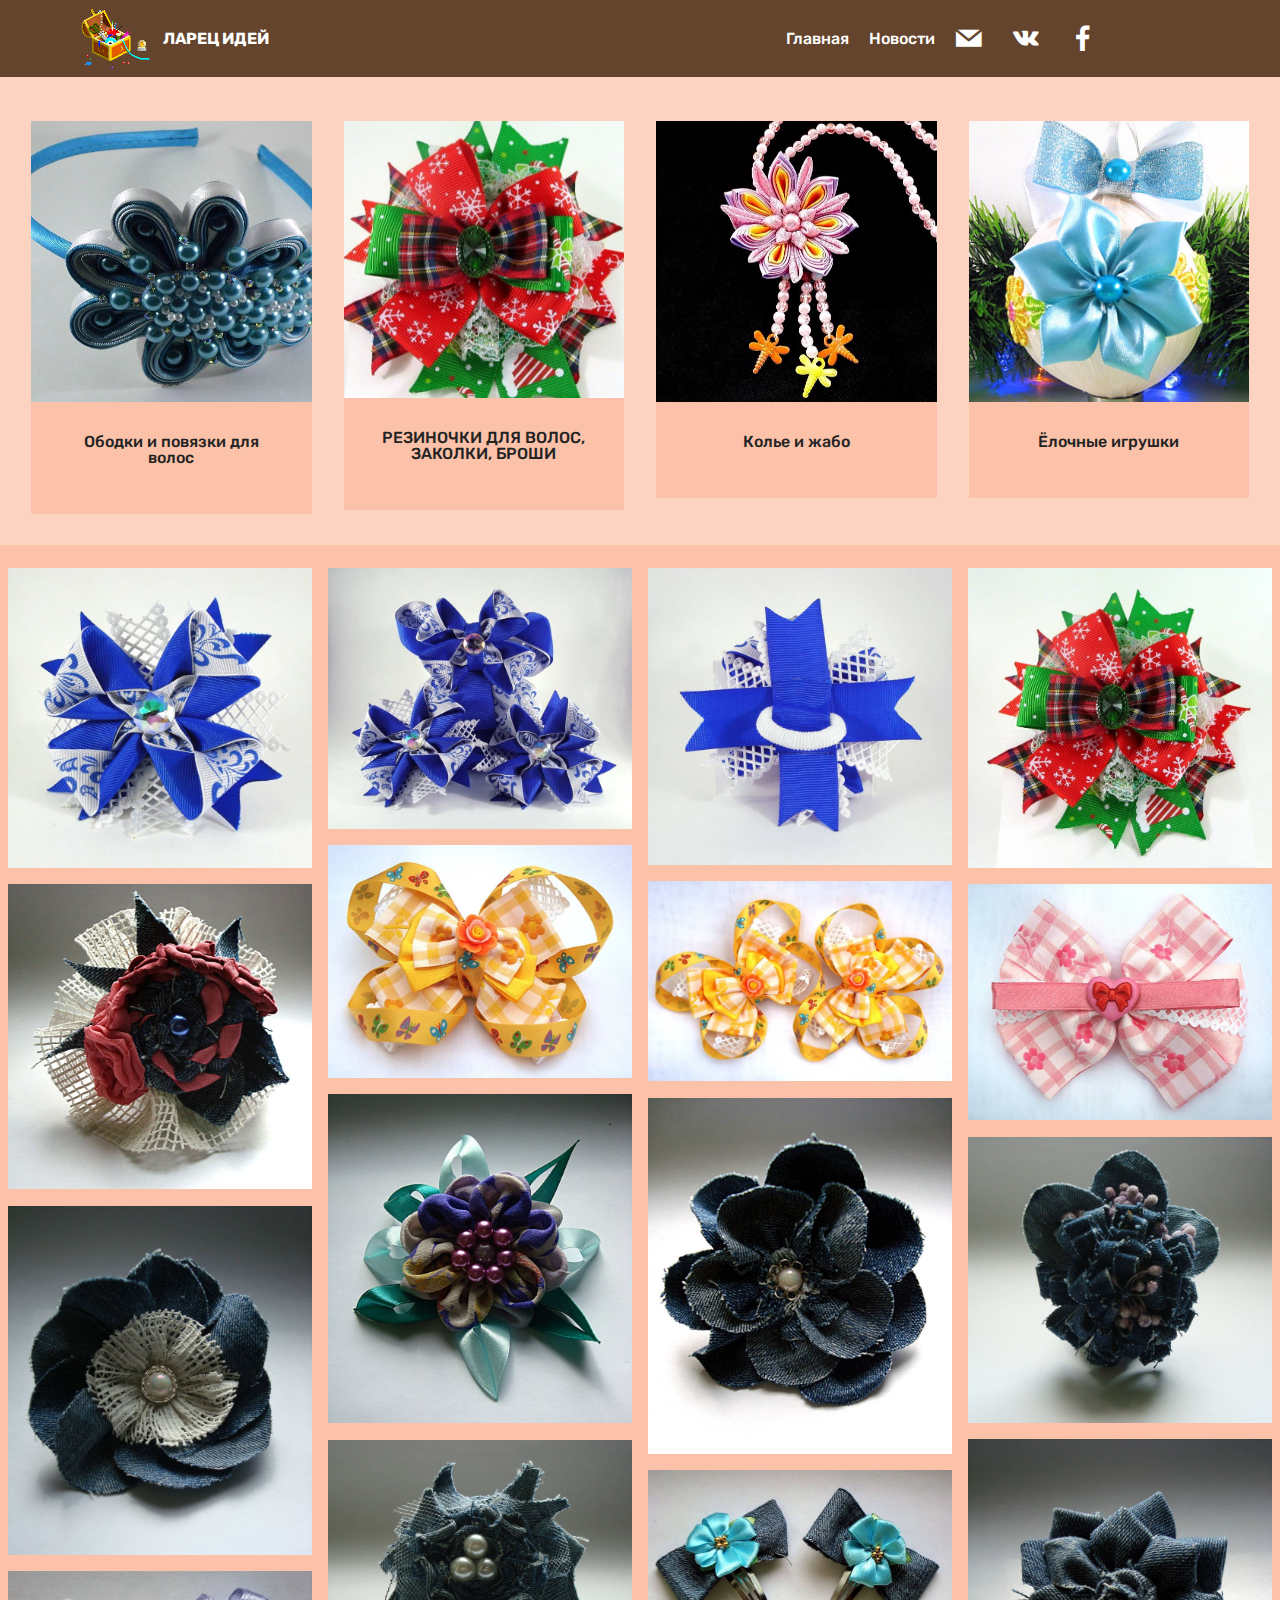
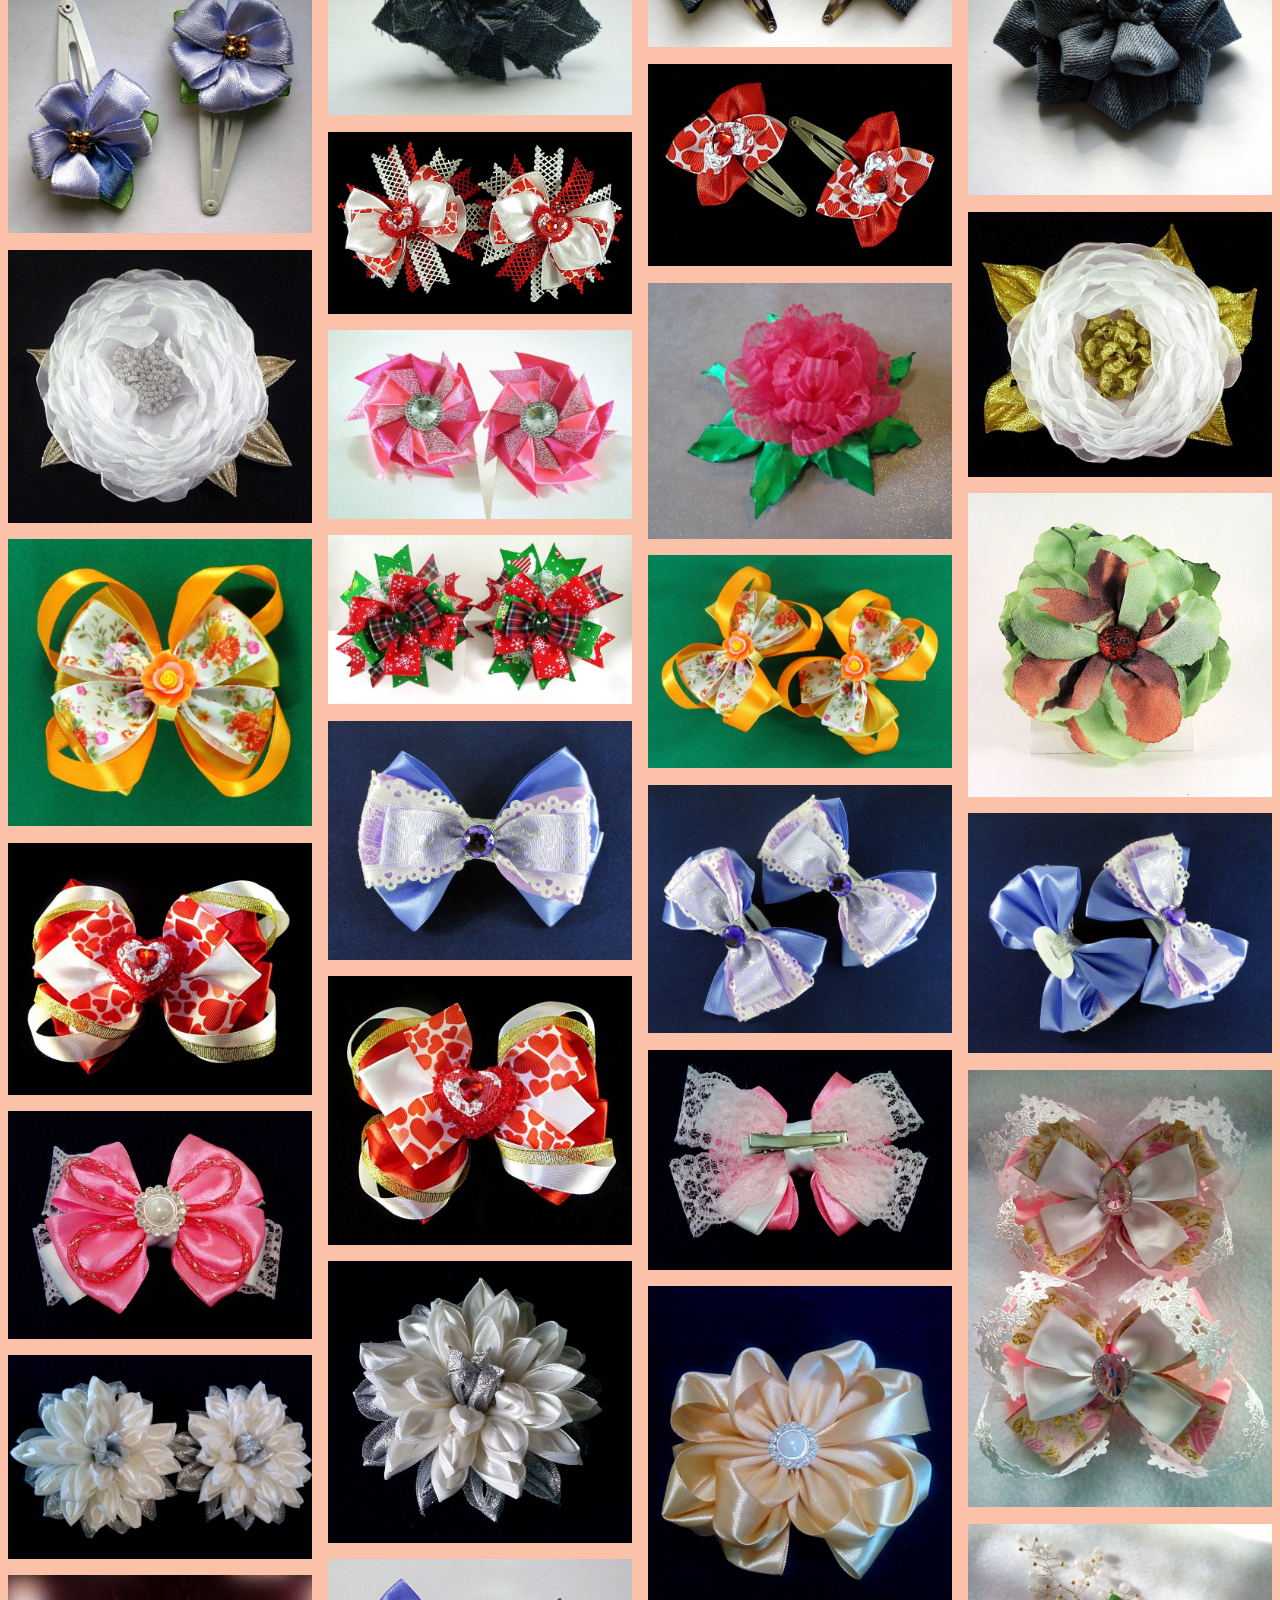
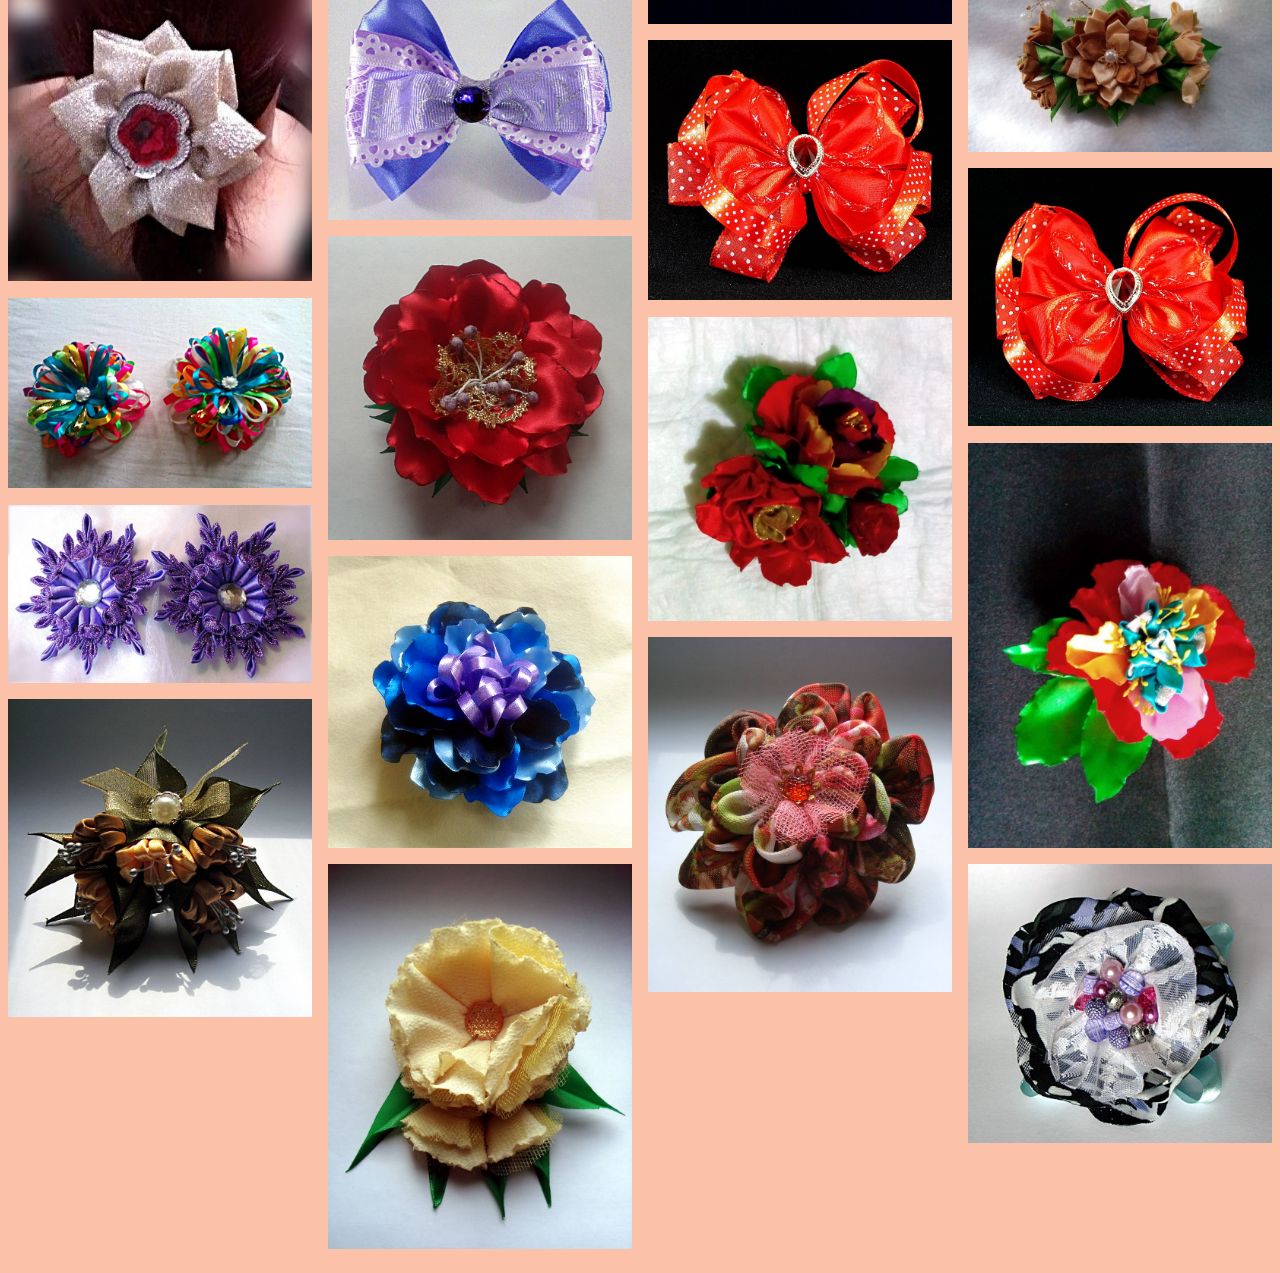
==== bows.html @ fe77c4a5 "create github pages" ====
<!DOCTYPE html>
<html >
<head>
  <!-- Site made with Mobirise Website Builder v4.6.3, https://mobirise.com -->
  <meta charset="UTF-8">
  <meta http-equiv="X-UA-Compatible" content="IE=edge">
  <meta name="generator" content="Mobirise v4.6.3, mobirise.com">
  <meta name="viewport" content="width=device-width, initial-scale=1, minimum-scale=1">
  <link rel="shortcut icon" href="assets/images/ideachestlogo-t-128x111.png" type="image/x-icon">
  <meta name="description" content="Резиночки для волос, заколки, броши, выполненные в техние Канзаши.">
  <title>Ларец идей - Бантики</title>
  <link rel="stylesheet" href="assets/web/assets/mobirise-icons/mobirise-icons.css">
  <link rel="stylesheet" href="assets/tether/tether.min.css">
  <link rel="stylesheet" href="assets/bootstrap/css/bootstrap.min.css">
  <link rel="stylesheet" href="assets/bootstrap/css/bootstrap-grid.min.css">
  <link rel="stylesheet" href="assets/bootstrap/css/bootstrap-reboot.min.css">
  <link rel="stylesheet" href="assets/animatecss/animate.min.css">
  <link rel="stylesheet" href="assets/socicon/css/styles.css">
  <link rel="stylesheet" href="assets/dropdown/css/style.css">
  <link rel="stylesheet" href="assets/theme/css/style.css">
  <link rel="stylesheet" href="assets/gallery/style.css">
  <link rel="stylesheet" href="assets/mobirise/css/mbr-additional.css" type="text/css">
  
  
  
</head>
<body>
  <section class="menu cid-qFzx2m6Efa" once="menu" id="menu1-g">

    

    <nav class="navbar navbar-expand beta-menu navbar-dropdown align-items-center navbar-fixed-top navbar-toggleable-sm">
        <button class="navbar-toggler navbar-toggler-right" type="button" data-toggle="collapse" data-target="#navbarSupportedContent" aria-controls="navbarSupportedContent" aria-expanded="false" aria-label="Toggle navigation">
            <div class="hamburger">
                <span></span>
                <span></span>
                <span></span>
                <span></span>
            </div>
        </button>
        <div class="menu-logo">
            <div class="navbar-brand">
                <span class="navbar-logo">
                    <a href="http://ideachest.ru">
                         <img src="assets/images/ideachestlogo-t.png" alt="Ларец идей" title="Ларец идей" style="height: 3.8rem;">
                    </a>
                </span>
                <span class="navbar-caption-wrap"><a class="navbar-caption text-white display-4" href="http://ideachest.ru">ЛАРЕЦ ИДЕЙ<br></a></span>
            </div>
        </div>
        <div class="collapse navbar-collapse" id="navbarSupportedContent">
            <ul class="navbar-nav nav-dropdown nav-right" data-app-modern-menu="true"><li class="nav-item">
                    <a class="nav-link link text-white display-4" href="index.html">
                        Главная<br></a>
                </li><li class="nav-item"><a class="nav-link link text-white display-4" href="index.html#feed-4">
                        Новости<br></a></li><li class="nav-item"><a class="nav-link link text-white display-4" href="mailto:tatyana@ideachest.ru"><span class="socicon socicon-mail mbr-iconfont mbr-iconfont-btn"></span></a></li><li class="nav-item"><a class="nav-link link text-white display-4" href="https://vk.com/ideachest" target="_blank"><span class="socicon socicon-vkontakte mbr-iconfont mbr-iconfont-btn"></span>
                        </a></li><li class="nav-item"><a class="nav-link link text-white display-4" href="https://www.facebook.com/IdeasChest/" target="_blank"><span class="socicon socicon-facebook mbr-iconfont mbr-iconfont-btn"></span>
                        </a></li><li class="nav-item"><a class="nav-link link text-white display-4" href="https://mobirise.com"></a></li><li class="nav-item"><a class="nav-link link text-white display-4" href="https://vk.com/ideachest"></a></li><li class="nav-item"><a class="nav-link link text-white display-4" href="https://www.facebook.com/IdeasChest/" target="_blank"></a></li><li class="nav-item"><a class="nav-link link text-white display-4" href="https://mobirise.com">
                        </a></li></ul>
            
        </div>
    </nav>
</section>

<section class="engine"><a href="https://mobirise.ws/i">build own website</a></section><section class="features17 cid-qKF2w7aIxS" id="features17-17">
    
    

    
    <div class="container-fluid">
        <div class="media-container-row">
            <div class="card p-3 col-12 col-md-6 col-lg-3">
                <div class="card-wrapper">
                    <div class="card-img">
                        <a href="index.html#gallery3-b"><img src="assets/images/20161213225332-5128664a-800x638.jpg" alt="Ободки и повязки для волос" title="Ободки и повязки для волос"></a>
                    </div>
                    <div class="card-box">
                        <h4 class="card-title pb-3 mbr-fonts-style display-7">Ободки и повязки для волос</h4>
                        
                    </div>
                </div>
            </div>

            <div class="card p-3 col-12 col-md-6 col-lg-3">
                <div class="card-wrapper">
                    <div class="card-img">
                        <a href="bows.html#gallery3-j"><img src="assets/images/20170115182501-91946ba8-800x791.jpg" alt="Бантики" title="Бантики"></a>
                    </div>
                    <div class="card-box">
                        <h4 class="card-title pb-3 mbr-fonts-style display-7">РЕЗИНОЧКИ ДЛЯ ВОЛОС, ЗАКОЛКИ, БРОШИ<br></h4>
                        
                    </div>
                </div>
            </div>

            <div class="card p-3 col-12 col-md-6 col-lg-3">
                <div class="card-wrapper">
                    <div class="card-img">
                        <a href="jabot.html#gallery3-18"><img src="assets/images/2018-02-01-12-29-13-sss-800x659.jpg" alt="Колье и жабо" title="Колье и жабо"></a>
                    </div>
                    <div class="card-box">
                        <h4 class="card-title pb-3 mbr-fonts-style display-7">Колье и жабо<br></h4>
                        
                    </div>
                </div>
            </div>

            <div class="card p-3 col-12 col-md-6 col-lg-3">
                <div class="card-wrapper">
                    <div class="card-img">
                        <a href="xmas.html#gallery3-v"><img src="assets/images/cian-cristmas-toy-1-800x800.jpg" alt="Ёлочные игрушки" title="Ёлочные игрушки"></a>
                    </div>
                    <div class="card-box">
                        <h4 class="card-title pb-3 mbr-fonts-style display-7">Ёлочные игрушки</h4>
                        
                    </div>
                </div>
            </div>
            
            
        </div>
    </div>
</section>

<section class="mbr-gallery mbr-slider-carousel cid-qFzx2zuNvX" id="gallery3-j">

    

    <div>
        <div><!-- Filter --><!-- Gallery --><div class="mbr-gallery-row"><div class="mbr-gallery-layout-default"><div><div><div class="mbr-gallery-item mbr-gallery-item--p1" data-video-url="false" data-tags="Animated"><div href="#lb-gallery3-j" data-slide-to="0" data-toggle="modal"><img src="assets/images/20161211202844-5a38104f-2-1024x1014-800x792.jpg" alt=""><span class="icon-focus"></span></div></div><div class="mbr-gallery-item mbr-gallery-item--p1" data-video-url="false" data-tags="Animated"><div href="#lb-gallery3-j" data-slide-to="1" data-toggle="modal"><img src="assets/images/20161211173845-8c5262fe-1024x880-800x687.jpg" alt=""><span class="icon-focus"></span></div></div><div class="mbr-gallery-item mbr-gallery-item--p1" data-video-url="false" data-tags="Animated"><div href="#lb-gallery3-j" data-slide-to="2" data-toggle="modal"><img src="assets/images/20161212123623-63dd91b0-1024x1004-800x784.jpg" alt=""><span class="icon-focus"></span></div></div><div class="mbr-gallery-item mbr-gallery-item--p1" data-video-url="false" data-tags="Animated"><div href="#lb-gallery3-j" data-slide-to="3" data-toggle="modal"><img src="assets/images/20170115182501-91946ba8-1035x1024-800x791.jpg" alt=""><span class="icon-focus"></span></div></div><div class="mbr-gallery-item mbr-gallery-item--p1" data-video-url="false" data-tags="Animated"><div href="#lb-gallery3-j" data-slide-to="4" data-toggle="modal"><img src="assets/images/20161212190746-08960b9b-1024x788-800x615.jpg" alt=""><span class="icon-focus"></span></div></div><div class="mbr-gallery-item mbr-gallery-item--p1" data-video-url="false" data-tags="Animated"><div href="#lb-gallery3-j" data-slide-to="5" data-toggle="modal"><img src="assets/images/20161212190748-6393fbfc-1024x676-800x528.jpg" alt=""><span class="icon-focus"></span></div></div><div class="mbr-gallery-item mbr-gallery-item--p1" data-video-url="false" data-tags="Animated"><div href="#lb-gallery3-j" data-slide-to="6" data-toggle="modal"><img src="assets/images/20161212190747-0c8615ea-1024x798-800x623.jpg" alt=""><span class="icon-focus"></span></div></div><div class="mbr-gallery-item mbr-gallery-item--p1" data-video-url="false" data-tags="Animated"><div href="#lb-gallery3-j" data-slide-to="7" data-toggle="modal"><img src="assets/images/20161221195435-986ebaac-1494x1500-800x803.jpg" alt=""><span class="icon-focus"></span></div></div><div class="mbr-gallery-item mbr-gallery-item--p1" data-video-url="false" data-tags="Animated"><div href="#lb-gallery3-j" data-slide-to="8" data-toggle="modal"><img src="assets/images/20161221195431-70ddcd3f-1536x1668-800x868.jpg" alt=""><span class="icon-focus"></span></div></div><div class="mbr-gallery-item mbr-gallery-item--p1" data-video-url="false" data-tags="Animated"><div href="#lb-gallery3-j" data-slide-to="9" data-toggle="modal"><img src="assets/images/20161221195430-c5627b35-1536x1800-800x937.jpg" alt=""><span class="icon-focus"></span></div></div><div class="mbr-gallery-item mbr-gallery-item--p1" data-video-url="false" data-tags="Animated"><div href="#lb-gallery3-j" data-slide-to="10" data-toggle="modal"><img src="assets/images/20161221195432-88eeadac-1512x1425-800x753.jpg" alt=""><span class="icon-focus"></span></div></div><div class="mbr-gallery-item mbr-gallery-item--p1" data-video-url="false" data-tags="Animated"><div href="#lb-gallery3-j" data-slide-to="11" data-toggle="modal"><img src="assets/images/20161221195436-2f2d5d7a-1536x1768-800x920.jpg" alt=""><span class="icon-focus"></span></div></div><div class="mbr-gallery-item mbr-gallery-item--p1" data-video-url="false" data-tags="Animated"><div href="#lb-gallery3-j" data-slide-to="12" data-toggle="modal"><img src="assets/images/20161221195437-cd0f1891-1532x1800-800x939.jpg" alt=""><span class="icon-focus"></span></div></div><div class="mbr-gallery-item mbr-gallery-item--p1" data-video-url="false" data-tags="Animated"><div href="#lb-gallery3-j" data-slide-to="13" data-toggle="modal"><img src="assets/images/20161221195434-2a544853-1578x1431-800x725.jpg" alt=""><span class="icon-focus"></span></div></div><div class="mbr-gallery-item mbr-gallery-item--p1" data-video-url="false" data-tags="Animated"><div href="#lb-gallery3-j" data-slide-to="14" data-toggle="modal"><img src="assets/images/20170318211752-218098c9-1280x750-800x468.jpg" alt=""><span class="icon-focus"></span></div></div><div class="mbr-gallery-item mbr-gallery-item--p1" data-video-url="false" data-tags="Animated"><div href="#lb-gallery3-j" data-slide-to="15" data-toggle="modal"><img src="assets/images/20170318211752-b66b97a5-1250x1080-800x691.jpg" alt=""><span class="icon-focus"></span></div></div><div class="mbr-gallery-item mbr-gallery-item--p1" data-video-url="false" data-tags="Animated"><div href="#lb-gallery3-j" data-slide-to="16" data-toggle="modal"><img src="assets/images/20170318145744-2ec7f2e7-1020x681-800x534.jpg" alt=""><span class="icon-focus"></span></div></div><div class="mbr-gallery-item mbr-gallery-item--p1" data-video-url="false" data-tags="Animated"><div href="#lb-gallery3-j" data-slide-to="17" data-toggle="modal"><img src="assets/images/20170318145701-b6b8316f-1498x897-800x479.jpg" alt=""><span class="icon-focus"></span></div></div><div class="mbr-gallery-item mbr-gallery-item--p1" data-video-url="false" data-tags="Animated"><div href="#lb-gallery3-j" data-slide-to="18" data-toggle="modal"><img src="assets/images/20170318150639-72a09762-1183x1034-800x699.jpg" alt=""><span class="icon-focus"></span></div></div><div class="mbr-gallery-item mbr-gallery-item--p1" data-video-url="false" data-tags="Animated"><div href="#lb-gallery3-j" data-slide-to="19" data-toggle="modal"><img src="assets/images/20170318150639-208942dc-1110x998-800x719.jpg" alt=""><span class="icon-focus"></span></div></div><div class="mbr-gallery-item mbr-gallery-item--p1" data-video-url="false" data-tags="Animated"><div href="#lb-gallery3-j" data-slide-to="20" data-toggle="modal"><img src="assets/images/20161212200443-12bfc76b-1024x864-800x675.jpg" alt=""><span class="icon-focus"></span></div></div><div class="mbr-gallery-item mbr-gallery-item--p1" data-video-url="false" data-tags="Animated"><div href="#lb-gallery3-j" data-slide-to="21" data-toggle="modal"><img src="assets/images/20161213112510-192305a4-1024x639-800x499.jpg" alt=""><span class="icon-focus"></span></div></div><div class="mbr-gallery-item mbr-gallery-item--p1" data-video-url="false" data-tags="Animated"><div href="#lb-gallery3-j" data-slide-to="22" data-toggle="modal"><img src="assets/images/20170115135613-afe496c7-1024x1024-800x800.jpg" alt=""><span class="icon-focus"></span></div></div><div class="mbr-gallery-item mbr-gallery-item--p1" data-video-url="false" data-tags="Animated"><div href="#lb-gallery3-j" data-slide-to="23" data-toggle="modal"><img src="assets/images/20170115144843-58580823-2000x1116-800x446.jpg" alt=""><span class="icon-focus"></span></div></div><div class="mbr-gallery-item mbr-gallery-item--p1" data-video-url="false" data-tags="Animated"><div href="#lb-gallery3-j" data-slide-to="24" data-toggle="modal"><img src="assets/images/20170203224947-ac93d7ec-1081x1024-800x757.jpg" alt=""><span class="icon-focus"></span></div></div><div class="mbr-gallery-item mbr-gallery-item--p1" data-video-url="false" data-tags="Animated"><div href="#lb-gallery3-j" data-slide-to="25" data-toggle="modal"><img src="assets/images/20170203224945-c25e7323-1457x1024-800x562.jpg" alt=""><span class="icon-focus"></span></div></div><div class="mbr-gallery-item mbr-gallery-item--p1" data-video-url="false" data-tags="Animated"><div href="#lb-gallery3-j" data-slide-to="26" data-toggle="modal"><img src="assets/images/20170205164044-0a5a24f7-1301x1024-800x629.jpg" alt=""><span class="icon-focus"></span></div></div><div class="mbr-gallery-item mbr-gallery-item--p1" data-video-url="false" data-tags="Animated"><div href="#lb-gallery3-j" data-slide-to="27" data-toggle="modal"><img src="assets/images/20170205164043-b3a0d023-1250x1024-800x655.jpg" alt=""><span class="icon-focus"></span></div></div><div class="mbr-gallery-item mbr-gallery-item--p1" data-video-url="false" data-tags="Animated"><div href="#lb-gallery3-j" data-slide-to="28" data-toggle="modal"><img src="assets/images/20170205164042-ddafa363-1291x1024-800x634.jpg" alt=""><span class="icon-focus"></span></div></div><div class="mbr-gallery-item mbr-gallery-item--p1" data-video-url="false" data-tags="Animated"><div href="#lb-gallery3-j" data-slide-to="29" data-toggle="modal"><img src="assets/images/20170405225637-9650da1c-1024x850-800x664.jpg" alt=""><span class="icon-focus"></span></div></div><div class="mbr-gallery-item mbr-gallery-item--p1" data-video-url="false" data-tags="Animated"><div href="#lb-gallery3-j" data-slide-to="30" data-toggle="modal"><img src="assets/images/20170405225638-a6826ee1-1024x907-800x708.jpg" alt=""><span class="icon-focus"></span></div></div><div class="mbr-gallery-item mbr-gallery-item--p1" data-video-url="false" data-tags="Animated"><div href="#lb-gallery3-j" data-slide-to="31" data-toggle="modal"><img src="assets/images/pwea72jwica-2000x1451-800x580.jpg" alt=""><span class="icon-focus"></span></div></div><div class="mbr-gallery-item mbr-gallery-item--p1" data-video-url="false" data-tags="Animated"><div href="#lb-gallery3-j" data-slide-to="32" data-toggle="modal"><img src="assets/images/aon2mnejatg-1495x2153-800x1152.jpg" alt=""><span class="icon-focus"></span></div></div><div class="mbr-gallery-item mbr-gallery-item--p1" data-video-url="false" data-tags="Animated"><div href="#lb-gallery3-j" data-slide-to="33" data-toggle="modal"><img src="assets/images/1-0ohzidia0-2000x1500-800x600.jpg" alt=""><span class="icon-focus"></span></div></div><div class="mbr-gallery-item mbr-gallery-item--p1" data-video-url="false" data-tags="Animated"><div href="#lb-gallery3-j" data-slide-to="34" data-toggle="modal"><img src="assets/images/efgnibsgpm8-1974x1835-800x743.jpg" alt=""><span class="icon-focus"></span></div></div><div class="mbr-gallery-item mbr-gallery-item--p1" data-video-url="false" data-tags="Animated"><div href="#lb-gallery3-j" data-slide-to="35" data-toggle="modal"><img src="assets/images/5wcejnvpive-1458x1623-800x890.jpg" alt=""><span class="icon-focus"></span></div></div><div class="mbr-gallery-item mbr-gallery-item--p1" data-video-url="false" data-tags="Animated"><div href="#lb-gallery3-j" data-slide-to="36" data-toggle="modal"><img src="assets/images/reg6baik4ki-2000x1347-800x538.jpg" alt=""><span class="icon-focus"></span></div></div><div class="mbr-gallery-item mbr-gallery-item--p1" data-video-url="false" data-tags="Animated"><div href="#lb-gallery3-j" data-slide-to="37" data-toggle="modal"><img src="assets/images/rgmr6aol59m-2000x1500-800x600.jpg" alt=""><span class="icon-focus"></span></div></div><div class="mbr-gallery-item mbr-gallery-item--p1" data-video-url="false" data-tags="Animated"><div href="#lb-gallery3-j" data-slide-to="38" data-toggle="modal"><img src="assets/images/img-77-1198x1030-800x687.jpg" alt=""><span class="icon-focus"></span></div></div><div class="mbr-gallery-item mbr-gallery-item--p1" data-video-url="false" data-tags="Animated"><div href="#lb-gallery3-j" data-slide-to="39" data-toggle="modal"><img src="assets/images/111222-362x365-362x365.jpg" alt=""><span class="icon-focus"></span></div></div><div class="mbr-gallery-item mbr-gallery-item--p1" data-video-url="false" data-tags="Animated"><div href="#lb-gallery3-j" data-slide-to="40" data-toggle="modal"><img src="assets/images/img-85-1980x1696-800x685.jpg" alt=""><span class="icon-focus"></span></div></div><div class="mbr-gallery-item mbr-gallery-item--p1" data-video-url="false" data-tags="Animated"><div href="#lb-gallery3-j" data-slide-to="41" data-toggle="modal"><img src="assets/images/img-88-2000x1703-800x681.jpg" alt=""><span class="icon-focus"></span></div></div><div class="mbr-gallery-item mbr-gallery-item--p1" data-video-url="false" data-tags="Animated"><div href="#lb-gallery3-j" data-slide-to="42" data-toggle="modal"><img src="assets/images/3-1024x1024-800x800.png" alt=""><span class="icon-focus"></span></div></div><div class="mbr-gallery-item mbr-gallery-item--p1" data-video-url="false" data-tags="Animated"><div href="#lb-gallery3-j" data-slide-to="43" data-toggle="modal"><img src="assets/images/7-1002x630-800x502.png" alt=""><span class="icon-focus"></span></div></div><div class="mbr-gallery-item mbr-gallery-item--p1" data-video-url="false" data-tags="Animated"><div href="#lb-gallery3-j" data-slide-to="44" data-toggle="modal"><img src="assets/images/5-1024x1024-800x800.png" alt=""><span class="icon-focus"></span></div></div><div class="mbr-gallery-item mbr-gallery-item--p1" data-video-url="false" data-tags="Animated"><div href="#lb-gallery3-j" data-slide-to="45" data-toggle="modal"><img src="assets/images/2-810x1080-800x1066.jpg" alt=""><span class="icon-focus"></span></div></div><div class="mbr-gallery-item mbr-gallery-item--p1" data-video-url="false" data-tags="Animated"><div href="#lb-gallery3-j" data-slide-to="46" data-toggle="modal"><img src="assets/images/dsc02761-2000x1176-800x470.jpg" alt=""><span class="icon-focus"></span></div></div><div class="mbr-gallery-item mbr-gallery-item--p1" data-video-url="false" data-tags="Animated"><div href="#lb-gallery3-j" data-slide-to="47" data-toggle="modal"><img src="assets/images/16-471x453-471x453.png" alt=""><span class="icon-focus"></span></div></div><div class="mbr-gallery-item mbr-gallery-item--p1" data-video-url="false" data-tags="Animated"><div href="#lb-gallery3-j" data-slide-to="48" data-toggle="modal"><img src="assets/images/dsc01691-1536x1796-800x935.jpg" alt=""><span class="icon-focus"></span></div></div><div class="mbr-gallery-item mbr-gallery-item--p1" data-video-url="false" data-tags="Animated"><div href="#lb-gallery3-j" data-slide-to="49" data-toggle="modal"><img src="assets/images/dsc01701-1461x1530-800x837.jpg" alt=""><span class="icon-focus"></span></div></div><div class="mbr-gallery-item mbr-gallery-item--p1" data-video-url="false" data-tags="Animated"><div href="#lb-gallery3-j" data-slide-to="50" data-toggle="modal"><img src="assets/images/dsc01715-1542x1419-800x736.jpg" alt=""><span class="icon-focus"></span></div></div><div class="mbr-gallery-item mbr-gallery-item--p1" data-video-url="false" data-tags="Animated"><div href="#lb-gallery3-j" data-slide-to="51" data-toggle="modal"><img src="assets/images/dsc01681-1536x1948-800x1014.jpg" alt=""><span class="icon-focus"></span></div></div></div></div><div class="clearfix"></div></div></div><!-- Lightbox --><div data-app-prevent-settings="" class="mbr-slider modal fade carousel slide" tabindex="-1" data-keyboard="true" data-interval="false" id="lb-gallery3-j"><div class="modal-dialog"><div class="modal-content"><div class="modal-body"><div class="carousel-inner"><div class="carousel-item"><img src="assets/images/20161211202844-5a38104f-2-1024x1014.jpg" alt=""></div><div class="carousel-item"><img src="assets/images/20161211173845-8c5262fe-1024x880.jpg" alt=""></div><div class="carousel-item"><img src="assets/images/20161212123623-63dd91b0-1024x1004.jpg" alt=""></div><div class="carousel-item"><img src="assets/images/20170115182501-91946ba8-1035x1024.jpg" alt=""></div><div class="carousel-item"><img src="assets/images/20161212190746-08960b9b-1024x788.jpg" alt=""></div><div class="carousel-item"><img src="assets/images/20161212190748-6393fbfc-1024x676.jpg" alt=""></div><div class="carousel-item"><img src="assets/images/20161212190747-0c8615ea-1024x798.jpg" alt=""></div><div class="carousel-item"><img src="assets/images/20161221195435-986ebaac-1494x1500.jpg" alt=""></div><div class="carousel-item"><img src="assets/images/20161221195431-70ddcd3f-1536x1668.jpg" alt=""></div><div class="carousel-item"><img src="assets/images/20161221195430-c5627b35-1536x1800.jpg" alt=""></div><div class="carousel-item"><img src="assets/images/20161221195432-88eeadac-1512x1425.jpg" alt=""></div><div class="carousel-item"><img src="assets/images/20161221195436-2f2d5d7a-1536x1768.jpg" alt=""></div><div class="carousel-item"><img src="assets/images/20161221195437-cd0f1891-1532x1800.jpg" alt=""></div><div class="carousel-item"><img src="assets/images/20161221195434-2a544853-1578x1431.jpg" alt=""></div><div class="carousel-item"><img src="assets/images/20170318211752-218098c9-1280x750.jpg" alt=""></div><div class="carousel-item"><img src="assets/images/20170318211752-b66b97a5-1250x1080.jpg" alt=""></div><div class="carousel-item"><img src="assets/images/20170318145744-2ec7f2e7-1020x681.jpg" alt=""></div><div class="carousel-item"><img src="assets/images/20170318145701-b6b8316f-1498x897.jpg" alt=""></div><div class="carousel-item"><img src="assets/images/20170318150639-72a09762-1183x1034.jpg" alt=""></div><div class="carousel-item"><img src="assets/images/20170318150639-208942dc-1110x998.jpg" alt=""></div><div class="carousel-item"><img src="assets/images/20161212200443-12bfc76b-1024x864.jpg" alt=""></div><div class="carousel-item"><img src="assets/images/20161213112510-192305a4-1024x639.jpg" alt=""></div><div class="carousel-item"><img src="assets/images/20170115135613-afe496c7-1024x1024.jpg" alt=""></div><div class="carousel-item"><img src="assets/images/20170115144843-58580823-2000x1116.jpg" alt=""></div><div class="carousel-item"><img src="assets/images/20170203224947-ac93d7ec-1081x1024.jpg" alt=""></div><div class="carousel-item"><img src="assets/images/20170203224945-c25e7323-1457x1024.jpg" alt=""></div><div class="carousel-item"><img src="assets/images/20170205164044-0a5a24f7-1301x1024.jpg" alt=""></div><div class="carousel-item"><img src="assets/images/20170205164043-b3a0d023-1250x1024.jpg" alt=""></div><div class="carousel-item"><img src="assets/images/20170205164042-ddafa363-1291x1024.jpg" alt=""></div><div class="carousel-item"><img src="assets/images/20170405225637-9650da1c-1024x850.jpg" alt=""></div><div class="carousel-item"><img src="assets/images/20170405225638-a6826ee1-1024x907.jpg" alt=""></div><div class="carousel-item"><img src="assets/images/pwea72jwica-2000x1451.jpg" alt=""></div><div class="carousel-item"><img src="assets/images/aon2mnejatg-1495x2153.jpg" alt=""></div><div class="carousel-item"><img src="assets/images/1-0ohzidia0-2000x1500.jpg" alt=""></div><div class="carousel-item"><img src="assets/images/efgnibsgpm8-1974x1835.jpg" alt=""></div><div class="carousel-item"><img src="assets/images/5wcejnvpive-1458x1623.jpg" alt=""></div><div class="carousel-item"><img src="assets/images/reg6baik4ki-2000x1347.jpg" alt=""></div><div class="carousel-item"><img src="assets/images/rgmr6aol59m-2000x1500.jpg" alt=""></div><div class="carousel-item"><img src="assets/images/img-77-1198x1030.jpg" alt=""></div><div class="carousel-item"><img src="assets/images/111222-362x365.jpg" alt=""></div><div class="carousel-item"><img src="assets/images/img-85-1980x1696.jpg" alt=""></div><div class="carousel-item"><img src="assets/images/img-88-2000x1703.jpg" alt=""></div><div class="carousel-item"><img src="assets/images/3-1-1024x1024.png" alt=""></div><div class="carousel-item"><img src="assets/images/7-1002x630.png" alt=""></div><div class="carousel-item"><img src="assets/images/5-1024x1024.png" alt=""></div><div class="carousel-item"><img src="assets/images/2-810x1080.jpg" alt=""></div><div class="carousel-item"><img src="assets/images/dsc02761-2000x1176.jpg" alt=""></div><div class="carousel-item"><img src="assets/images/16-471x453.png" alt=""></div><div class="carousel-item"><img src="assets/images/dsc01691-1536x1796.jpg" alt=""></div><div class="carousel-item"><img src="assets/images/dsc01701-1461x1530.jpg" alt=""></div><div class="carousel-item"><img src="assets/images/dsc01715-1542x1419.jpg" alt=""></div><div class="carousel-item active"><img src="assets/images/dsc01681-1536x1948.jpg" alt=""></div></div><a class="carousel-control carousel-control-prev" role="button" data-slide="prev" href="#lb-gallery3-j"><span class="mbri-left mbr-iconfont" aria-hidden="true"></span><span class="sr-only">Previous</span></a><a class="carousel-control carousel-control-next" role="button" data-slide="next" href="#lb-gallery3-j"><span class="mbri-right mbr-iconfont" aria-hidden="true"></span><span class="sr-only">Next</span></a><a class="close" href="#" role="button" data-dismiss="modal"><span class="sr-only">Close</span></a></div></div></div></div></div>
    </div>

</section>


  <script src="assets/web/assets/jquery/jquery.min.js"></script>
  <script src="assets/popper/popper.min.js"></script>
  <script src="assets/tether/tether.min.js"></script>
  <script src="assets/bootstrap/js/bootstrap.min.js"></script>
  <script src="assets/smoothscroll/smooth-scroll.js"></script>
  <script src="assets/viewportchecker/jquery.viewportchecker.js"></script>
  <script src="assets/touchswipe/jquery.touch-swipe.min.js"></script>
  <script src="assets/masonry/masonry.pkgd.min.js"></script>
  <script src="assets/imagesloaded/imagesloaded.pkgd.min.js"></script>
  <script src="assets/bootstrapcarouselswipe/bootstrap-carousel-swipe.js"></script>
  <script src="assets/vimeoplayer/jquery.mb.vimeo_player.js"></script>
  <script src="assets/dropdown/js/script.min.js"></script>
  <script src="assets/theme/js/script.js"></script>
  <script src="assets/gallery/player.min.js"></script>
  <script src="assets/gallery/script.js"></script>
  <script src="assets/slidervideo/script.js"></script>
  
  
 <div id="scrollToTop" class="scrollToTop mbr-arrow-up"><a style="text-align: center;"><i></i></a></div>
    <input name="animation" type="hidden">
  </body>
</html>
---- assets/web/assets/mobirise-icons/mobirise-icons.css ----
@font-face {
  font-family: 'MobiriseIcons';
  src:  url('mobirise-icons.eot?spat4u');
  src:  url('mobirise-icons.eot?spat4u#iefix') format('embedded-opentype'),
    url('mobirise-icons.ttf?spat4u') format('truetype'),
    url('mobirise-icons.woff?spat4u') format('woff'),
    url('mobirise-icons.svg?spat4u#MobiriseIcons') format('svg');
  font-weight: normal;
  font-style: normal;
}

[class^="mbri-"], [class*=" mbri-"] {
  /* use !important to prevent issues with browser extensions that change fonts */
  font-family: MobiriseIcons !important;
  speak: none;
  font-style: normal;
  font-weight: normal;
  font-variant: normal;
  text-transform: none;
  line-height: 1;

  /* Better Font Rendering =========== */
  -webkit-font-smoothing: antialiased;
  -moz-osx-font-smoothing: grayscale;
}

.mbri-add-submenu:before {
  content: "\e900";
}
.mbri-alert:before {
  content: "\e901";
}
.mbri-align-center:before {
  content: "\e902";
}
.mbri-align-justify:before {
  content: "\e903";
}
.mbri-align-left:before {
  content: "\e904";
}
.mbri-align-right:before {
  content: "\e905";
}
.mbri-android:before {
  content: "\e906";
}
.mbri-apple:before {
  content: "\e907";
}
.mbri-arrow-down:before {
  content: "\e908";
}
.mbri-arrow-next:before {
  content: "\e909";
}
.mbri-arrow-prev:before {
  content: "\e90a";
}
.mbri-arrow-up:before {
  content: "\e90b";
}
.mbri-bold:before {
  content: "\e90c";
}
.mbri-bookmark:before {
  content: "\e90d";
}
.mbri-bootstrap:before {
  content: "\e90e";
}
.mbri-briefcase:before {
  content: "\e90f";
}
.mbri-browse:before {
  content: "\e910";
}
.mbri-bulleted-list:before {
  content: "\e911";
}
.mbri-calendar:before {
  content: "\e912";
}
.mbri-camera:before {
  content: "\e913";
}
.mbri-cart-add:before {
  content: "\e914";
}
.mbri-cart-full:before {
  content: "\e915";
}
.mbri-cash:before {
  content: "\e916";
}
.mbri-change-style:before {
  content: "\e917";
}
.mbri-chat:before {
  content: "\e918";
}
.mbri-clock:before {
  content: "\e919";
}
.mbri-close:before {
  content: "\e91a";
}
.mbri-cloud:before {
  content: "\e91b";
}
.mbri-code:before {
  content: "\e91c";
}
.mbri-contact-form:before {
  content: "\e91d";
}
.mbri-credit-card:before {
  content: "\e91e";
}
.mbri-cursor-click:before {
  content: "\e91f";
}
.mbri-cust-feedback:before {
  content: "\e920";
}
.mbri-database:before {
  content: "\e921";
}
.mbri-delivery:before {
  content: "\e922";
}
.mbri-desktop:before {
  content: "\e923";
}
.mbri-devices:before {
  content: "\e924";
}
.mbri-down:before {
  content: "\e925";
}
.mbri-download:before {
  content: "\e989";
}
.mbri-drag-n-drop:before {
  content: "\e927";
}
.mbri-drag-n-drop2:before {
  content: "\e928";
}
.mbri-edit:before {
  content: "\e929";
}
.mbri-edit2:before {
  content: "\e92a";
}
.mbri-error:before {
  content: "\e92b";
}
.mbri-extension:before {
  content: "\e92c";
}
.mbri-features:before {
  content: "\e92d";
}
.mbri-file:before {
  content: "\e92e";
}
.mbri-flag:before {
  content: "\e92f";
}
.mbri-folder:before {
  content: "\e930";
}
.mbri-gift:before {
  content: "\e931";
}
.mbri-github:before {
  content: "\e932";
}
.mbri-globe:before {
  content: "\e933";
}
.mbri-globe-2:before {
  content: "\e934";
}
.mbri-growing-chart:before {
  content: "\e935";
}
.mbri-hearth:before {
  content: "\e936";
}
.mbri-help:before {
  content: "\e937";
}
.mbri-home:before {
  content: "\e938";
}
.mbri-hot-cup:before {
  content: "\e939";
}
.mbri-idea:before {
  content: "\e93a";
}
.mbri-image-gallery:before {
  content: "\e93b";
}
.mbri-image-slider:before {
  content: "\e93c";
}
.mbri-info:before {
  content: "\e93d";
}
.mbri-italic:before {
  content: "\e93e";
}
.mbri-key:before {
  content: "\e93f";
}
.mbri-laptop:before {
  content: "\e940";
}
.mbri-layers:before {
  content: "\e941";
}
.mbri-left-right:before {
  content: "\e942";
}
.mbri-left:before {
  content: "\e943";
}
.mbri-letter:before {
  content: "\e944";
}
.mbri-like:before {
  content: "\e945";
}
.mbri-link:before {
  content: "\e946";
}
.mbri-lock:before {
  content: "\e947";
}
.mbri-login:before {
  content: "\e948";
}
.mbri-logout:before {
  content: "\e949";
}
.mbri-magic-stick:before {
  content: "\e94a";
}
.mbri-map-pin:before {
  content: "\e94b";
}
.mbri-menu:before {
  content: "\e94c";
}
.mbri-mobile:before {
  content: "\e94d";
}
.mbri-mobile2:before {
  content: "\e94e";
}
.mbri-mobirise:before {
  content: "\e94f";
}
.mbri-more-horizontal:before {
  content: "\e950";
}
.mbri-more-vertical:before {
  content: "\e951";
}
.mbri-music:before {
  content: "\e952";
}
.mbri-new-file:before {
  content: "\e953";
}
.mbri-numbered-list:before {
  content: "\e954";
}
.mbri-opened-folder:before {
  content: "\e955";
}
.mbri-pages:before {
  content: "\e956";
}
.mbri-paper-plane:before {
  content: "\e957";
}
.mbri-paperclip:before {
  content: "\e958";
}
.mbri-photo:before {
  content: "\e959";
}
.mbri-photos:before {
  content: "\e95a";
}
.mbri-pin:before {
  content: "\e95b";
}
.mbri-play:before {
  content: "\e95c";
}
.mbri-plus:before {
  content: "\e95d";
}
.mbri-preview:before {
  content: "\e95e";
}
.mbri-print:before {
  content: "\e95f";
}
.mbri-protect:before {
  content: "\e960";
}
.mbri-question:before {
  content: "\e961";
}
.mbri-quote-left:before {
  content: "\e962";
}
.mbri-quote-right:before {
  content: "\e963";
}
.mbri-refresh:before {
  content: "\e964";
}
.mbri-responsive:before {
  content: "\e965";
}
.mbri-right:before {
  content: "\e966";
}
.mbri-rocket:before {
  content: "\e967";
}
.mbri-sad-face:before {
  content: "\e968";
}
.mbri-sale:before {
  content: "\e969";
}
.mbri-save:before {
  content: "\e96a";
}
.mbri-search:before {
  content: "\e96b";
}
.mbri-setting:before {
  content: "\e96c";
}
.mbri-setting2:before {
  content: "\e96d";
}
.mbri-setting3:before {
  content: "\e96e";
}
.mbri-share:before {
  content: "\e96f";
}
.mbri-shopping-bag:before {
  content: "\e970";
}
.mbri-shopping-basket:before {
  content: "\e971";
}
.mbri-shopping-cart:before {
  content: "\e972";
}
.mbri-sites:before {
  content: "\e973";
}
.mbri-smile-face:before {
  content: "\e974";
}
.mbri-speed:before {
  content: "\e975";
}
.mbri-star:before {
  content: "\e976";
}
.mbri-success:before {
  content: "\e977";
}
.mbri-sun:before {
  content: "\e978";
}
.mbri-sun2:before {
  content: "\e979";
}
.mbri-tablet:before {
  content: "\e97a";
}
.mbri-tablet-vertical:before {
  content: "\e97b";
}
.mbri-target:before {
  content: "\e97c";
}
.mbri-timer:before {
  content: "\e97d";
}
.mbri-to-ftp:before {
  content: "\e97e";
}
.mbri-to-local-drive:before {
  content: "\e97f";
}
.mbri-touch-swipe:before {
  content: "\e980";
}
.mbri-touch:before {
  content: "\e981";
}
.mbri-trash:before {
  content: "\e982";
}
.mbri-underline:before {
  content: "\e983";
}
.mbri-unlink:before {
  content: "\e984";
}
.mbri-unlock:before {
  content: "\e985";
}
.mbri-up-down:before {
  content: "\e986";
}
.mbri-up:before {
  content: "\e987";
}
.mbri-update:before {
  content: "\e988";
}
.mbri-upload:before {
 content: "\e926"; 
}
.mbri-user:before {
  content: "\e98a";
}
.mbri-user2:before {
  content: "\e98b";
}
.mbri-users:before {
  content: "\e98c";
}
.mbri-video:before {
  content: "\e98d";
}
.mbri-video-play:before {
  content: "\e98e";
}
.mbri-watch:before {
  content: "\e98f";
}
.mbri-website-theme:before {
  content: "\e990";
}
.mbri-wifi:before {
  content: "\e991";
}
.mbri-windows:before {
  content: "\e992";
}
.mbri-zoom-out:before {
  content: "\e993";
}
.mbri-redo:before {
  content: "\e994";
}
.mbri-undo:before {
  content: "\e995";
}
---- assets/socicon/css/styles.css ----
@charset "UTF-8";

@font-face {
  font-family: "socicon";
  src:url("../fonts/socicon.eot");
  src:url("../fonts/socicon.eot?#iefix") format("embedded-opentype"),
    url("../fonts/socicon.woff") format("woff"),
    url("../fonts/socicon.ttf") format("truetype"),
    url("../fonts/socicon.svg#socicon") format("svg");
  font-weight: normal;
  font-style: normal;

}

[data-icon]:before {
  font-family: "socicon" !important;
  content: attr(data-icon);
  font-style: normal !important;
  font-weight: normal !important;
  font-variant: normal !important;
  text-transform: none !important;
  speak: none;
  line-height: 1;
  -webkit-font-smoothing: antialiased;
  -moz-osx-font-smoothing: grayscale;
}

[class^="socicon-"]:before,
[class*=" socicon-"]:before {
  font-family: "socicon" !important;
  font-style: normal !important;
  font-weight: normal !important;
  font-variant: normal !important;
  text-transform: none !important;
  speak: none;
  line-height: 1;
  -webkit-font-smoothing: antialiased;
  -moz-osx-font-smoothing: grayscale;
}

.socicon-modelmayhem:before {
  content: "\e000";
}
.socicon-mixcloud:before {
  content: "\e001";
}
.socicon-drupal:before {
  content: "\e002";
}
.socicon-swarm:before {
  content: "\e003";
}
.socicon-istock:before {
  content: "\e004";
}
.socicon-yammer:before {
  content: "\e005";
}
.socicon-ello:before {
  content: "\e006";
}
.socicon-stackoverflow:before {
  content: "\e007";
}
.socicon-persona:before {
  content: "\e008";
}
.socicon-triplej:before {
  content: "\e009";
}
.socicon-houzz:before {
  content: "\e00a";
}
.socicon-rss:before {
  content: "\e00b";
}
.socicon-paypal:before {
  content: "\e00c";
}
.socicon-odnoklassniki:before {
  content: "\e00d";
}
.socicon-airbnb:before {
  content: "\e00e";
}
.socicon-periscope:before {
  content: "\e00f";
}
.socicon-outlook:before {
  content: "\e010";
}
.socicon-coderwall:before {
  content: "\e011";
}
.socicon-tripadvisor:before {
  content: "\e012";
}
.socicon-appnet:before {
  content: "\e013";
}
.socicon-goodreads:before {
  content: "\e014";
}
.socicon-tripit:before {
  content: "\e015";
}
.socicon-lanyrd:before {
  content: "\e016";
}
.socicon-slideshare:before {
  content: "\e017";
}
.socicon-buffer:before {
  content: "\e018";
}
.socicon-disqus:before {
  content: "\e019";
}
.socicon-vkontakte:before {
  content: "\e01a";
}
.socicon-whatsapp:before {
  content: "\e01b";
}
.socicon-patreon:before {
  content: "\e01c";
}
.socicon-storehouse:before {
  content: "\e01d";
}
.socicon-pocket:before {
  content: "\e01e";
}
.socicon-mail:before {
  content: "\e01f";
}
.socicon-blogger:before {
  content: "\e020";
}
.socicon-technorati:before {
  content: "\e021";
}
.socicon-reddit:before {
  content: "\e022";
}
.socicon-dribbble:before {
  content: "\e023";
}
.socicon-stumbleupon:before {
  content: "\e024";
}
.socicon-digg:before {
  content: "\e025";
}
.socicon-envato:before {
  content: "\e026";
}
.socicon-behance:before {
  content: "\e027";
}
.socicon-delicious:before {
  content: "\e028";
}
.socicon-deviantart:before {
  content: "\e029";
}
.socicon-forrst:before {
  content: "\e02a";
}
.socicon-play:before {
  content: "\e02b";
}
.socicon-zerply:before {
  content: "\e02c";
}
.socicon-wikipedia:before {
  content: "\e02d";
}
.socicon-apple:before {
  content: "\e02e";
}
.socicon-flattr:before {
  content: "\e02f";
}
.socicon-github:before {
  content: "\e030";
}
.socicon-renren:before {
  content: "\e031";
}
.socicon-friendfeed:before {
  content: "\e032";
}
.socicon-newsvine:before {
  content: "\e033";
}
.socicon-identica:before {
  content: "\e034";
}
.socicon-bebo:before {
  content: "\e035";
}
.socicon-zynga:before {
  content: "\e036";
}
.socicon-steam:before {
  content: "\e037";
}
.socicon-xbox:before {
  content: "\e038";
}
.socicon-windows:before {
  content: "\e039";
}
.socicon-qq:before {
  content: "\e03a";
}
.socicon-douban:before {
  content: "\e03b";
}
.socicon-meetup:before {
  content: "\e03c";
}
.socicon-playstation:before {
  content: "\e03d";
}
.socicon-android:before {
  content: "\e03e";
}
.socicon-snapchat:before {
  content: "\e03f";
}
.socicon-twitter:before {
  content: "\e040";
}
.socicon-facebook:before {
  content: "\e041";
}
.socicon-googleplus:before {
  content: "\e042";
}
.socicon-pinterest:before {
  content: "\e043";
}
.socicon-foursquare:before {
  content: "\e044";
}
.socicon-yahoo:before {
  content: "\e045";
}
.socicon-skype:before {
  content: "\e046";
}
.socicon-yelp:before {
  content: "\e047";
}
.socicon-feedburner:before {
  content: "\e048";
}
.socicon-linkedin:before {
  content: "\e049";
}
.socicon-viadeo:before {
  content: "\e04a";
}
.socicon-xing:before {
  content: "\e04b";
}
.socicon-myspace:before {
  content: "\e04c";
}
.socicon-soundcloud:before {
  content: "\e04d";
}
.socicon-spotify:before {
  content: "\e04e";
}
.socicon-grooveshark:before {
  content: "\e04f";
}
.socicon-lastfm:before {
  content: "\e050";
}
.socicon-youtube:before {
  content: "\e051";
}
.socicon-vimeo:before {
  content: "\e052";
}
.socicon-dailymotion:before {
  content: "\e053";
}
.socicon-vine:before {
  content: "\e054";
}
.socicon-flickr:before {
  content: "\e055";
}
.socicon-500px:before {
  content: "\e056";
}
.socicon-wordpress:before {
  content: "\e058";
}
.socicon-tumblr:before {
  content: "\e059";
}
.socicon-twitch:before {
  content: "\e05a";
}
.socicon-8tracks:before {
  content: "\e05b";
}
.socicon-amazon:before {
  content: "\e05c";
}
.socicon-icq:before {
  content: "\e05d";
}
.socicon-smugmug:before {
  content: "\e05e";
}
.socicon-ravelry:before {
  content: "\e05f";
}
.socicon-weibo:before {
  content: "\e060";
}
.socicon-baidu:before {
  content: "\e061";
}
.socicon-angellist:before {
  content: "\e062";
}
.socicon-ebay:before {
  content: "\e063";
}
.socicon-imdb:before {
  content: "\e064";
}
.socicon-stayfriends:before {
  content: "\e065";
}
.socicon-residentadvisor:before {
  content: "\e066";
}
.socicon-google:before {
  content: "\e067";
}
.socicon-yandex:before {
  content: "\e068";
}
.socicon-sharethis:before {
  content: "\e069";
}
.socicon-bandcamp:before {
  content: "\e06a";
}
.socicon-itunes:before {
  content: "\e06b";
}
.socicon-deezer:before {
  content: "\e06c";
}
.socicon-telegram:before {
  content: "\e06e";
}
.socicon-openid:before {
  content: "\e06f";
}
.socicon-amplement:before {
  content: "\e070";
}
.socicon-viber:before {
  content: "\e071";
}
.socicon-zomato:before {
  content: "\e072";
}
.socicon-draugiem:before {
  content: "\e074";
}
.socicon-endomodo:before {
  content: "\e075";
}
.socicon-filmweb:before {
  content: "\e076";
}
.socicon-stackexchange:before {
  content: "\e077";
}
.socicon-wykop:before {
  content: "\e078";
}
.socicon-teamspeak:before {
  content: "\e079";
}
.socicon-teamviewer:before {
  content: "\e07a";
}
.socicon-ventrilo:before {
  content: "\e07b";
}
.socicon-younow:before {
  content: "\e07c";
}
.socicon-raidcall:before {
  content: "\e07d";
}
.socicon-mumble:before {
  content: "\e07e";
}
.socicon-medium:before {
  content: "\e06d";
}
.socicon-bebee:before {
  content: "\e07f";
}
.socicon-hitbox:before {
  content: "\e080";
}
.socicon-reverbnation:before {
  content: "\e081";
}
.socicon-formulr:before {
  content: "\e082";
}
.socicon-instagram:before {
  content: "\e057";
}
.socicon-battlenet:before {
  content: "\e083";
}
.socicon-chrome:before {
  content: "\e084";
}
.socicon-discord:before {
  content: "\e086";
}
.socicon-issuu:before {
  content: "\e087";
}
.socicon-macos:before {
  content: "\e088";
}
.socicon-firefox:before {
  content: "\e089";
}
.socicon-opera:before {
  content: "\e08d";
}
.socicon-keybase:before {
  content: "\e090";
}
.socicon-alliance:before {
  content: "\e091";
}
.socicon-livejournal:before {
  content: "\e092";
}
.socicon-googlephotos:before {
  content: "\e093";
}
.socicon-horde:before {
  content: "\e094";
}
.socicon-etsy:before {
  content: "\e095";
}
.socicon-zapier:before {
  content: "\e096";
}
.socicon-google-scholar:before {
  content: "\e097";
}
.socicon-researchgate:before {
  content: "\e098";
}
.socicon-wechat:before {
  content: "\e099";
}
.socicon-strava:before {
  content: "\e09a";
}
.socicon-line:before {
  content: "\e09b";
}
.socicon-lyft:before {
  content: "\e09c";
}
.socicon-uber:before {
  content: "\e09d";
}
.socicon-songkick:before {
  content: "\e09e";
}
.socicon-viewbug:before {
  content: "\e09f";
}
.socicon-googlegroups:before {
  content: "\e0a0";
}
.socicon-quora:before {
  content: "\e073";
}
.socicon-diablo:before {
  content: "\e085";
}
.socicon-blizzard:before {
  content: "\e0a1";
}
.socicon-hearthstone:before {
  content: "\e08b";
}
.socicon-heroes:before {
  content: "\e08a";
}
.socicon-overwatch:before {
  content: "\e08c";
}
.socicon-warcraft:before {
  content: "\e08e";
}
.socicon-starcraft:before {
  content: "\e08f";
}
.socicon-beam:before {
  content: "\e0a2";
}
.socicon-curse:before {
  content: "\e0a3";
}
.socicon-player:before {
  content: "\e0a4";
}
.socicon-streamjar:before {
  content: "\e0a5";
}
.socicon-nintendo:before {
  content: "\e0a6";
}
.socicon-hellocoton:before {
  content: "\e0a7";
}
---- assets/dropdown/css/style.css ----
.navbar-dropdown {
  left: 0;
  padding: 0;
  position: absolute;
  right: 0;
  top: 0;
  transition: all 0.45s ease;
  z-index: 1030;
  background: #282828; }
  .navbar-dropdown .navbar-logo {
    margin-right: 0.8rem;
    transition: margin 0.3s ease-in-out;
    vertical-align: middle; }
    .navbar-dropdown .navbar-logo img {
      height: 3.125rem;
      transition: all 0.3s ease-in-out; }
    .navbar-dropdown .navbar-logo.mbr-iconfont {
      font-size: 3.125rem;
      line-height: 3.125rem; }
  .navbar-dropdown .navbar-caption {
    font-weight: 700;
    white-space: normal;
    vertical-align: -4px;
    line-height: 3.125rem !important; }
    .navbar-dropdown .navbar-caption, .navbar-dropdown .navbar-caption:hover {
      color: inherit;
      text-decoration: none; }
  .navbar-dropdown .mbr-iconfont + .navbar-caption {
    vertical-align: -1px; }
  .navbar-dropdown.navbar-fixed-top {
    position: fixed; }
  .navbar-dropdown .navbar-brand span {
    vertical-align: -4px; }
  .navbar-dropdown.bg-color.transparent {
    background: none; }
  .navbar-dropdown.navbar-short .navbar-brand {
    padding: 0.625rem 0; }
    .navbar-dropdown.navbar-short .navbar-brand span {
      vertical-align: -1px; }
  .navbar-dropdown.navbar-short .navbar-caption {
    line-height: 2.375rem !important;
    vertical-align: -2px; }
  .navbar-dropdown.navbar-short .navbar-logo {
    margin-right: 0.5rem; }
    .navbar-dropdown.navbar-short .navbar-logo img {
      height: 2.375rem; }
    .navbar-dropdown.navbar-short .navbar-logo.mbr-iconfont {
      font-size: 2.375rem;
      line-height: 2.375rem; }
  .navbar-dropdown.navbar-short .mbr-table-cell {
    height: 3.625rem; }
  .navbar-dropdown .navbar-close {
    left: 0.6875rem;
    position: fixed;
    top: 0.75rem;
    z-index: 1000; }
  .navbar-dropdown .hamburger-icon {
    content: "";
    display: inline-block;
    vertical-align: middle;
    width: 16px;
    -webkit-box-shadow: 0 -6px 0 1px #282828,0 0 0 1px #282828,0 6px 0 1px #282828;
    -moz-box-shadow: 0 -6px 0 1px #282828,0 0 0 1px #282828,0 6px 0 1px #282828;
    box-shadow: 0 -6px 0 1px #282828,0 0 0 1px #282828,0 6px 0 1px #282828; }

.dropdown-menu .dropdown-toggle[data-toggle="dropdown-submenu"]::after {
  border-bottom: 0.35em solid transparent;
  border-left: 0.35em solid;
  border-right: 0;
  border-top: 0.35em solid transparent;
  margin-left: 0.3rem; }

.dropdown-menu .dropdown-item:focus {
  outline: 0; }

.nav-dropdown {
  font-size: 0.75rem;
  font-weight: 500;
  height: auto !important; }
  .nav-dropdown .nav-btn {
    padding-left: 1rem; }
  .nav-dropdown .link {
    margin: .667em 1.667em;
    font-weight: 500;
    padding: 0;
    transition: color .2s ease-in-out; }
    .nav-dropdown .link.dropdown-toggle {
      margin-right: 2.583em; }
      .nav-dropdown .link.dropdown-toggle::after {
        margin-left: .25rem;
        border-top: 0.35em solid;
        border-right: 0.35em solid transparent;
        border-left: 0.35em solid transparent;
        border-bottom: 0; }
      .nav-dropdown .link.dropdown-toggle[aria-expanded="true"] {
        margin: 0;
        padding: 0.667em 3.263em  0.667em 1.667em; }
  .nav-dropdown .link::after,
  .nav-dropdown .dropdown-item::after {
    color: inherit; }
  .nav-dropdown .btn {
    font-size: 0.75rem;
    font-weight: 700;
    letter-spacing: 0;
    margin-bottom: 0;
    padding-left: 1.25rem;
    padding-right: 1.25rem; }
  .nav-dropdown .dropdown-menu {
    border-radius: 0;
    border: 0;
    left: 0;
    margin: 0;
    padding-bottom: 1.25rem;
    padding-top: 1.25rem;
    position: relative; }
  .nav-dropdown .dropdown-submenu {
    margin-left: 0.125rem;
    top: 0; }
  .nav-dropdown .dropdown-item {
    font-weight: 500;
    line-height: 2;
    padding: 0.3846em 4.615em 0.3846em 1.5385em;
    position: relative;
    transition: color .2s ease-in-out, background-color .2s ease-in-out; }
    .nav-dropdown .dropdown-item::after {
      margin-top: -0.3077em;
      position: absolute;
      right: 1.1538em;
      top: 50%; }
    .nav-dropdown .dropdown-item:focus, .nav-dropdown .dropdown-item:hover {
      background: none; }

@media (max-width: 767px) {
  .nav-dropdown.navbar-toggleable-sm {
    bottom: 0;
    display: none;
    left: 0;
    overflow-x: hidden;
    position: fixed;
    top: 0;
    transform: translateX(-100%);
    -ms-transform: translateX(-100%);
    -webkit-transform: translateX(-100%);
    width: 18.75rem;
    z-index: 999; } }
.nav-dropdown.navbar-toggleable-xl {
  bottom: 0;
  display: none;
  left: 0;
  overflow-x: hidden;
  position: fixed;
  top: 0;
  transform: translateX(-100%);
  -ms-transform: translateX(-100%);
  -webkit-transform: translateX(-100%);
  width: 18.75rem;
  z-index: 999; }

.nav-dropdown-sm {
  display: block !important;
  overflow-x: hidden;
  overflow: auto;
  padding-top: 3.875rem; }
  .nav-dropdown-sm::after {
    content: "";
    display: block;
    height: 3rem;
    width: 100%; }
  .nav-dropdown-sm.collapse.in ~ .navbar-close {
    display: block !important; }
  .nav-dropdown-sm.collapsing, .nav-dropdown-sm.collapse.in {
    transform: translateX(0);
    -ms-transform: translateX(0);
    -webkit-transform: translateX(0);
    transition: all 0.25s ease-out;
    -webkit-transition: all 0.25s ease-out;
    background: #282828; }
  .nav-dropdown-sm.collapsing[aria-expanded="false"] {
    transform: translateX(-100%);
    -ms-transform: translateX(-100%);
    -webkit-transform: translateX(-100%); }
  .nav-dropdown-sm .nav-item {
    display: block;
    margin-left: 0 !important;
    padding-left: 0; }
  .nav-dropdown-sm .link,
  .nav-dropdown-sm .dropdown-item {
    border-top: 1px dotted rgba(255, 255, 255, 0.1);
    font-size: 0.8125rem;
    line-height: 1.6;
    margin: 0 !important;
    padding: 0.875rem 2.4rem 0.875rem 1.5625rem !important;
    position: relative;
    white-space: normal; }
    .nav-dropdown-sm .link:focus, .nav-dropdown-sm .link:hover,
    .nav-dropdown-sm .dropdown-item:focus,
    .nav-dropdown-sm .dropdown-item:hover {
      background: rgba(0, 0, 0, 0.2) !important;
      color: #c0a375; }
  .nav-dropdown-sm .nav-btn {
    position: relative;
    padding: 1.5625rem 1.5625rem 0 1.5625rem; }
    .nav-dropdown-sm .nav-btn::before {
      border-top: 1px dotted rgba(255, 255, 255, 0.1);
      content: "";
      left: 0;
      position: absolute;
      top: 0;
      width: 100%; }
    .nav-dropdown-sm .nav-btn + .nav-btn {
      padding-top: 0.625rem; }
      .nav-dropdown-sm .nav-btn + .nav-btn::before {
        display: none; }
  .nav-dropdown-sm .btn {
    padding: 0.625rem 0; }
  .nav-dropdown-sm .dropdown-toggle[data-toggle="dropdown-submenu"]::after {
    margin-left: .25rem;
    border-top: 0.35em solid;
    border-right: 0.35em solid transparent;
    border-left: 0.35em solid transparent;
    border-bottom: 0; }
  .nav-dropdown-sm .dropdown-toggle[data-toggle="dropdown-submenu"][aria-expanded="true"]::after {
    border-top: 0;
    border-right: 0.35em solid transparent;
    border-left: 0.35em solid transparent;
    border-bottom: 0.35em solid; }
  .nav-dropdown-sm .dropdown-menu {
    margin: 0;
    padding: 0;
    position: relative;
    top: 0;
    left: 0;
    width: 100%;
    border: 0;
    float: none;
    border-radius: 0;
    background: none; }
  .nav-dropdown-sm .dropdown-submenu {
    left: 100%;
    margin-left: 0.125rem;
    margin-top: -1.25rem;
    top: 0; }

.navbar-toggleable-sm .nav-dropdown .dropdown-menu {
  position: absolute; }

.navbar-toggleable-sm .nav-dropdown .dropdown-submenu {
  left: 100%;
  margin-left: 0.125rem;
  margin-top: -1.25rem;
  top: 0; }

.navbar-toggleable-sm.opened .nav-dropdown .dropdown-menu {
  position: relative; }

.navbar-toggleable-sm.opened .nav-dropdown .dropdown-submenu {
  left: 0;
  margin-left: 00rem;
  margin-top: 0rem;
  top: 0; }

.is-builder .nav-dropdown.collapsing {
  transition: none !important; }

/*# sourceMappingURL=style.css.map */
---- assets/theme/css/style.css ----
/*!
 * Mobirise v4 theme (https://mobirise.com/)
 * Copyright 2017 Mobirise
 */
section {
  background-color: #eeeeee; }

section,
.container,
.container-fluid {
  position: relative;
  word-wrap: break-word; }

a.mbr-iconfont:hover {
  text-decoration: none; }

.article .lead p, .article .lead ul, .article .lead ol, .article .lead pre, .article .lead blockquote {
  margin-bottom: 0; }

a {
  font-style: normal;
  font-weight: 400;
  cursor: pointer; }
  a, a:hover {
    text-decoration: none; }

figure {
  margin-bottom: 0; }

body {
  color: #232323; }

h1, h2, h3, h4, h5, h6,
.h1, .h2, .h3, .h4, .h5, .h6,
.display-1, .display-2, .display-3, .display-4 {
  line-height: 1;
  word-break: break-word;
  word-wrap: break-word; }

b, strong {
  font-weight: bold; }

blockquote {
  padding: 10px 0 10px 20px;
  position: relative;
  border-left: 2px solid;
  border-color: #ff3366; }

input:-webkit-autofill, input:-webkit-autofill:hover, input:-webkit-autofill:focus, input:-webkit-autofill:active {
  transition-delay: 9999s;
  transition-property: background-color, color; }

textarea[type="hidden"] {
  display: none; }

body {
  position: relative; }

section {
  background-position: 50% 50%;
  background-repeat: no-repeat;
  background-size: cover; }
  section .mbr-background-video,
  section .mbr-background-video-preview {
    position: absolute;
    bottom: 0;
    left: 0;
    right: 0;
    top: 0; }

.hidden {
  visibility: hidden; }

.mbr-z-index20 {
  z-index: 20; }

/*! Base colors */
.mbr-white {
  color: #ffffff; }

.mbr-black {
  color: #000000; }

.mbr-bg-white {
  background-color: #ffffff; }

.mbr-bg-black {
  background-color: #000000; }

/*! Text-aligns */
.align-left {
  text-align: left; }

.align-center {
  text-align: center; }

.align-right {
  text-align: right; }

@media (max-width: 767px) {
  .align-left, .align-center, .align-right, .mbr-section-btn, .mbr-section-title {
    text-align: center; } }
/*! Font-weight  */
.mbr-light {
  font-weight: 300; }

.mbr-regular {
  font-weight: 400; }

.mbr-semibold {
  font-weight: 500; }

.mbr-bold {
  font-weight: 700; }

/*! Media  */
.media-size-item {
  -webkit-flex: 1 1 auto;
  -moz-flex: 1 1 auto;
  -ms-flex: 1 1 auto;
  -o-flex: 1 1 auto;
  flex: 1 1 auto; }

.media-content {
  -webkit-flex-basis: 100%;
  flex-basis: 100%; }

.media-container-row {
  display: -ms-flexbox;
  display: -webkit-flex;
  display: flex;
  -webkit-flex-direction: row;
  -ms-flex-direction: row;
  flex-direction: row;
  -webkit-flex-wrap: wrap;
  -ms-flex-wrap: wrap;
  flex-wrap: wrap;
  -webkit-justify-content: center;
  -ms-flex-pack: center;
  justify-content: center;
  -webkit-align-content: center;
  -ms-flex-line-pack: center;
  align-content: center;
  -webkit-align-items: start;
  -ms-flex-align: start;
  align-items: start; }
  .media-container-row .media-size-item {
    width: 400px; }

.media-container-column {
  display: -ms-flexbox;
  display: -webkit-flex;
  display: flex;
  -webkit-flex-direction: column;
  -ms-flex-direction: column;
  flex-direction: column;
  -webkit-flex-wrap: wrap;
  -ms-flex-wrap: wrap;
  flex-wrap: wrap;
  -webkit-justify-content: center;
  -ms-flex-pack: center;
  justify-content: center;
  -webkit-align-content: center;
  -ms-flex-line-pack: center;
  align-content: center;
  -webkit-align-items: stretch;
  -ms-flex-align: stretch;
  align-items: stretch; }
  .media-container-column > * {
    width: 100%; }

@media (min-width: 992px) {
  .media-container-row {
    -webkit-flex-wrap: nowrap;
    -ms-flex-wrap: nowrap;
    flex-wrap: nowrap; } }
figure {
  overflow: hidden; }

figure[mbr-media-size] {
  transition: width 0.1s; }

.mbr-figure img, .mbr-figure iframe {
  display: block;
  width: 100%; }

.card {
  background-color: transparent;
  border: none; }

.card-img {
  text-align: center;
  flex-shrink: 0; }

.media {
  max-width: 100%;
  margin: 0 auto; }

.mbr-figure {
  -ms-flex-item-align: center;
  -ms-grid-row-align: center;
  -webkit-align-self: center;
  align-self: center; }

.media-container > div {
  max-width: 100%; }

.mbr-figure img, .card-img img {
  width: 100%; }

@media (max-width: 991px) {
  .media-size-item {
    width: auto !important; }

  .media {
    width: auto; }

  .mbr-figure {
    width: 100% !important; } }
/*! Buttons */
.mbr-section-btn {
  margin-left: -.25rem;
  margin-right: -.25rem;
  font-size: 0; }

nav .mbr-section-btn {
  margin-left: 0rem;
  margin-right: 0rem; }

/*! Btn icon margin */
.btn .mbr-iconfont, .btn.btn-sm .mbr-iconfont {
  cursor: pointer;
  margin-right: 0.5rem; }

.btn.btn-md .mbr-iconfont, .btn.btn-md .mbr-iconfont {
  margin-right: 0.8rem; }

.mbr-regular {
  font-weight: 400; }

.mbr-semibold {
  font-weight: 500; }

.mbr-bold {
  font-weight: 700; }

[type="submit"] {
  -webkit-appearance: none; }

/*! Full-screen */
.mbr-fullscreen .mbr-overlay {
  min-height: 100vh; }

.mbr-fullscreen {
  display: flex;
  display: -webkit-flex;
  display: -moz-flex;
  display: -ms-flex;
  display: -o-flex;
  align-items: center;
  -webkit-align-items: center;
  min-height: 100vh;
  padding-top: 3rem;
  padding-bottom: 3rem; }

/*! Map */
.map {
  height: 25rem;
  position: relative; }
  .map iframe {
    width: 100%;
    height: 100%; }

/* Form */
.form-asterisk {
  font-family: initial;
  position: absolute;
  top: -2px;
  font-weight: normal; }

/*! Scroll to top arrow */
.mbr-arrow-up {
  bottom: 25px;
  right: 90px;
  position: fixed;
  text-align: right;
  z-index: 5000;
  color: #ffffff;
  font-size: 32px;
  transform: rotate(180deg);
  -webkit-transform: rotate(180deg); }

.mbr-arrow-up a {
  background: rgba(0, 0, 0, 0.2);
  border-radius: 3px;
  color: #fff;
  display: inline-block;
  height: 60px;
  width: 60px;
  outline-style: none !important;
  position: relative;
  text-decoration: none;
  transition: all .3s ease-in-out;
  cursor: pointer;
  text-align: center; }
  .mbr-arrow-up a:hover {
    background-color: rgba(0, 0, 0, 0.4); }
  .mbr-arrow-up a i {
    line-height: 60px; }

.mbr-arrow-up-icon {
  display: block;
  color: #fff; }

.mbr-arrow-up-icon::before {
  content: "\203a";
  display: inline-block;
  font-family: serif;
  font-size: 32px;
  line-height: 1;
  font-style: normal;
  position: relative;
  top: 6px;
  left: -4px;
  -webkit-transform: rotate(-90deg);
  transform: rotate(-90deg); }

/*! Arrow Down */
.mbr-arrow {
  position: absolute;
  bottom: 45px;
  left: 50%;
  width: 60px;
  height: 60px;
  cursor: pointer;
  background-color: rgba(80, 80, 80, 0.5);
  border-radius: 50%;
  -webkit-transform: translateX(-50%);
  transform: translateX(-50%); }
  .mbr-arrow > a {
    display: inline-block;
    text-decoration: none;
    outline-style: none;
    -webkit-animation: arrowdown 1.7s ease-in-out infinite;
    animation: arrowdown 1.7s ease-in-out infinite; }
    .mbr-arrow > a > i {
      position: absolute;
      top: -2px;
      left: 15px;
      font-size: 2rem; }

@keyframes arrowdown {
  0% {
    transform: translateY(0px);
    -webkit-transform: translateY(0px); }
  50% {
    transform: translateY(-5px);
    -webkit-transform: translateY(-5px); }
  100% {
    transform: translateY(0px);
    -webkit-transform: translateY(0px); } }
@-webkit-keyframes arrowdown {
  0% {
    transform: translateY(0px);
    -webkit-transform: translateY(0px); }
  50% {
    transform: translateY(-5px);
    -webkit-transform: translateY(-5px); }
  100% {
    transform: translateY(0px);
    -webkit-transform: translateY(0px); } }
@media (max-width: 500px) {
  .mbr-arrow-up {
    left: 50%;
    right: auto;
    transform: translateX(-50%) rotate(180deg);
    -webkit-transform: translateX(-50%) rotate(180deg); } }
/*Gradients animation*/
@keyframes gradient-animation {
  from {
    background-position: 0% 100%;
    animation-timing-function: ease-in-out; }
  to {
    background-position: 100% 0%;
    animation-timing-function: ease-in-out; } }
@-webkit-keyframes gradient-animation {
  from {
    background-position: 0% 100%;
    animation-timing-function: ease-in-out; }
  to {
    background-position: 100% 0%;
    animation-timing-function: ease-in-out; } }
.bg-gradient {
  background-size: 200% 200%;
  animation: gradient-animation 5s infinite alternate;
  -webkit-animation: gradient-animation 5s infinite alternate; }

.menu .navbar-brand {
  display: -webkit-flex; }
  .menu .navbar-brand span {
    display: flex;
    display: -webkit-flex; }
  .menu .navbar-brand .navbar-caption-wrap {
    display: -webkit-flex; }
  .menu .navbar-brand .navbar-logo img {
    display: -webkit-flex; }
@media (min-width: 768px) and (max-width: 991px) {
  .menu .navbar-toggleable-sm .navbar-nav {
    display: -webkit-box;
    display: -webkit-flex;
    display: -ms-flexbox; } }
@media (min-width: 992px) {
  .menu .navbar-nav.nav-dropdown {
    display: -webkit-flex; }
  .menu .navbar-toggleable-sm .navbar-collapse {
    display: -webkit-flex !important; } }

/*# sourceMappingURL=style.css.map */
.engine {
	position: absolute;
	text-indent: -2400px;
	text-align: center;
	padding: 0;
	top: 0;
	left: -2400px;
}
---- assets/gallery/style.css ----
/*-------

   Gallery

-------*/
.mbr-gallery .mbr-gallery-item {
  position: relative;
  display: inline-block;
  width: 25%;
  cursor: pointer; }

@media (max-width: 768px) {
  .mbr-gallery .mbr-gallery-item {
    width: 50%; } }
@media (max-width: 400px) {
  .mbr-gallery .mbr-gallery-item {
    width: 100%; } }
.mbr-gallery .icon-focus,
.mbr-gallery .icon-video {
  position: absolute;
  top: calc(50% - 32px);
  left: calc(50% - 24px);
  font-family: 'MobiriseIcons' !important;
  font-size: 3rem !important;
  color: #fff;
  opacity: 0;
  transition: .2s opacity ease-in-out;
  z-index: 5; }

.mbr-gallery .icon-focus::before {
  content: '\e96b'; }

.mbr-gallery .icon-video::before {
  content: '\e95c'; }

.mbr-gallery .mbr-gallery-item > div:hover .icon-focus,
.mbr-gallery .mbr-gallery-item > div:hover .icon-video {
  opacity: 1; }

.mbr-gallery .mbr-gallery-item img {
  width: 100%;
  opacity: 1;
  -webkit-transition: .2s opacity ease-in-out;
  transition: .2s opacity ease-in-out; }

.mbr-gallery .mbr-gallery-item > div:hover img {
  opacity: 1; }

.mbr-gallery .mbr-gallery-item > div {
  background: #fff;
  display: block;
  outline: none;
  position: relative; }

.mbr-gallery .mbr-gallery-item .icon {
  -webkit-transform: translateX(-50%) translateY(-50%);
  -webkit-transition: .2s opacity ease-in-out;
  color: #000;
  font-size: 30px;
  height: 69px;
  left: 50%;
  opacity: 0;
  position: absolute;
  top: 50%;
  transform: translateX(-50%) translateY(-50%);
  transition: .2s opacity ease-in-out;
  width: 69px; }

.mbr-gallery .mbr-gallery-item .icon::after,
.mbr-gallery .mbr-gallery-item .icon::before {
  content: '';
  display: block;
  position: absolute;
  height: 69px;
  width: 1px;
  margin-left: 34.5px;
  background-color: #fff; }

.mbr-gallery .mbr-gallery-item .icon::after {
  width: 69px;
  height: 1px;
  margin-left: 0;
  margin-top: 34.5px; }

.mbr-gallery .mbr-gallery-item > div:hover .icon {
  opacity: 1; }

.mbr-gallery .mbr-gallery-item > div:hover::before {
  opacity: .9; }

.mbr-gallery .mbr-gallery-item > div:hover .mbr-gallery-title {
  background: transparent !important; }

/* remove spacing */
.mbr-gallery .mbr-gallery-row.no-gutter {
  margin: 0; }

.mbr-gallery .mbr-gallery-row.no-gutter .mbr-gallery-item {
  padding: 0; }

/* container */
.mbr-gallery .container.mbr-gallery-layout-default {
  padding: 93px 0; }

/* fix horizontal scrollbar */
.mbr-gallery .mbr-gallery-layout-article,
.mbr-gallery .mbr-gallery-layout-default {
  overflow: hidden; }

/* lightbox */
.mbr-gallery .modal {
  position: fixed;
  overflow: hidden;
  padding-right: 0 !important; }

.mbr-gallery .modal-content {
  border-radius: 0;
  border: none;
  background: transparent; }

.mbr-gallery .modal-body {
  padding: 0; }

.mbr-gallery .modal-body img {
  width: 100%; }

.mbr-gallery .modal .close {
  position: fixed;
  background: #1b1b1b;
  opacity: .5;
  font-size: 35px;
  font-weight: 300;
  width: 70px;
  height: 70px;
  border-radius: 50%;
  color: #fff;
  top: 2.5rem;
  right: 2.5rem;
  line-height: 70px;
  border: none;
  text-align: center;
  text-shadow: none;
  z-index: 5;
  -webkit-transition: opacity .3s ease;
  -moz-transition: opacity .3s ease;
  -o-transition: opacity .3s ease;
  transition: opacity .3s ease;
  font-family: 'MobiriseIcons'; }
  .mbr-gallery .modal .close::before {
    content: '\e91a'; }

.mbr-gallery .modal .close:hover {
  opacity: 1;
  background: #000;
  color: #fff; }

.mbr-gallery .modal-dialog {
  max-width: 100% !important; }

.mbr-gallery .modal.in .modal-dialog {
  margin: 0 auto; }

/* modal back color opacity */
.modal-backdrop.in {
  opacity: .8;
  filter: alpha(opacity=80); }

@media (max-width: 768px) {
  .mbr-gallery .carousel-control,
  .mbr-gallery .carousel-indicators,
  .mbr-gallery .modal .close {
    position: fixed; } }
/* fix fade in effect */
.mbr-gallery .modal.fade .modal-dialog {
  -webkit-transition: margin-top .3s ease-out;
  -moz-transition: margin-top .3s ease-out;
  -o-transition: margin-top .3s ease-out;
  transition: margin-top .3s ease-out; }

.mbr-gallery .modal.fade .modal-dialog,
.mbr-gallery .modal.in .modal-dialog {
  -webkit-transform: none;
  -ms-transform: none;
  -o-transform: none;
  transform: none; }

/*-------

   Slider

-------*/
.mbr-slider .carousel-inner > .active,
.mbr-slider .carousel-inner > .next,
.mbr-slider .carousel-inner > .prev {
  display: table; }

.mbr-slider .carousel-control {
  position: absolute;
  width: 70px;
  height: 70px;
  top: 50%;
  margin-top: -35px;
  line-height: 70px;
  border-radius: 50%;
  font-size: 35px;
  border: 0;
  opacity: .5;
  text-shadow: none;
  z-index: 5;
  color: #fff;
  -webkit-transition: all .2s ease-in-out 0s;
  -o-transition: all .2s ease-in-out 0s;
  transition: all .2s ease-in-out 0s; }

.mbr-gallery .mbr-slider .carousel-control {
  position: fixed; }

@media (max-width: 991px) {
  .mbr-gallery .mbr-slider .carousel-control {
    bottom: 2.5rem;
    margin-top: 0;
    top: auto;
    z-index: 17; } }
.mbr-gallery .mbr-slider .carousel-inner > .active {
  display: block; }

.mbr-slider .carousel-control.left {
  left: 0;
  margin-left: 2.5rem; }

.mbr-slider .carousel-control.right {
  right: 0;
  margin-right: 2.5rem; }

.mbr-slider .carousel-control .icon-next,
.mbr-slider .carousel-control .icon-prev {
  margin-top: -18px;
  font-size: 40px;
  line-height: 27px; }

.mbr-slider .carousel-control:hover {
  background: #1b1b1b;
  color: #fff;
  opacity: 1; }

.mbr-slider .carousel-indicators {
  position: absolute;
  bottom: 0;
  margin-bottom: 1.5rem !important; }

@media (max-width: 543px) {
  .mbr-slider .carousel-indicators {
    display: none; } }
.carousel-indicators .active,
.carousel-indicators li {
  width: 15px;
  height: 15px;
  margin: 3px;
  background: #1b1b1b;
  border: 0;
  opacity: .5; }

.carousel-indicators .active {
  border: 4px solid #1b1b1b;
  background: #fff; }

.carousel-indicators li {
  max-width: 15px;
  max-height: 15px;
  margin: 3px;
  background: #1b1b1b;
  border: 0;
  border-radius: 50%;
  opacity: .5; }

.carousel-indicators li.active {
  border: 4px solid #1b1b1b;
  background: #fff; }

.container .carousel-indicators {
  margin-bottom: 3px; }

.mbr-gallery .mbr-slider .carousel-indicators {
  position: fixed;
  margin-bottom: 2.5rem !important; }

@media (max-width: 991px) {
  .mbr-gallery .mbr-slider .carousel-indicators {
    margin-bottom: 3.625rem !important;
    padding-left: 2.5rem;
    padding-right: 2.5rem; } }
.mbr-slider .carousel-indicators .active,
.mbr-slider .carousel-indicators li {
  width: 20px;
  height: 20px;
  margin: 3px;
  background: #1b1b1b;
  border: 0;
  opacity: .5; }

.mbr-slider .carousel-indicators .active {
  border: 4px solid #1b1b1b;
  background: #fff; }

@media (max-width: 767px) {
  .mbr-slider .carousel-control {
    top: auto;
    bottom: 20px; }

  .mbr-slider > .container .carousel-control {
    margin-bottom: 0; } }
/* boxed slider */
.mbr-slider > .boxed-slider {
  position: relative;
  padding: 93px 0; }

.mbr-slider > .boxed-slider > div {
  position: relative; }

.mbr-slider > .container img {
  width: 100%; }

.mbr-slider > .container img + .row {
  position: absolute;
  top: 50%;
  left: 0;
  right: 0;
  -webkit-transform: translateY(-50%);
  -moz-transform: translateY(-50%);
  transform: translateY(-50%);
  z-index: 2; }

.mbr-slider .mbr-section {
  padding: 0;
  background-attachment: scroll; }

.mbr-slider .mbr-table-cell {
  padding: 0; }

.mbr-slider > .container .carousel-indicators {
  margin-bottom: 3px; }

/* article slider */
.mbr-slider > .article-slider .mbr-section,
.mbr-slider > .article-slider .mbr-section .mbr-table-cell {
  padding-top: 0;
  padding-bottom: 0; }

.modal-backdrop.show {
  opacity: .7; }

.video-container .mbr-background-video iframe {
  width: 100%;
  height: 100%; }

.mbr-gallery-item__hided {
  position: absolute !important;
  left: 0 !important;
  width: 0 !important;
  height: 0;
  padding: 0 !important; }

.mbr-gallery-item__hided img {
  display: none !important; }

.mbr-gallery-item__hided span {
  display: none !important; }

.mbr-gallery-filter {
  padding-top: 30px;
  padding-bottom: 30px;
  text-align: center; }
  .mbr-gallery-filter li {
    display: inline-block;
    padding: 5px 0;
    transition: all .3s ease-out; }
    .mbr-gallery-filter li .btn {
      cursor: pointer; }
  .mbr-gallery-filter.gallery-filter__bg li {
    color: #fff; }
  .mbr-gallery-filter.gallery-filter__bg .active {
    color: #000;
    background-color: #fff; }
  .mbr-gallery-filter ul {
    display: inline-block;
    width: 100%;
    padding-left: 0;
    margin-bottom: 0;
    list-style: none; }

.mbr-gallery-item > div {
  position: relative; }

.mbr-gallery-item--p1 {
  padding: 0.5rem; }

.mbr-gallery-item--p2 {
  padding: 1rem; }

.mbr-gallery-item--p3 {
  padding: 1.5rem; }

.mbr-gallery-item--p4 {
  padding: 2rem; }

.mbr-gallery-item--p5 {
  padding: 2.5rem; }

.mbr-gallery-item--p6 {
  padding: 3rem; }

.mbr-gallery .mbr-gallery-item--p4 {
  width: 33.333%; }

.mbr-gallery .mbr-gallery-item--p6, .mbr-gallery .mbr-gallery-item--p5 {
  width: 50%; }

@media (max-width: 992px) {
  .mbr-gallery-item--p1 {
    padding: 0.5rem; }

  .mbr-gallery-item--p2 {
    padding: 0.8rem; }

  .mbr-gallery-item--p3 {
    padding: 1rem; }

  .mbr-gallery-item--p4 {
    padding: 1.5rem; }

  .mbr-gallery-item--p5 {
    padding: 1.8rem; }

  .mbr-gallery-item--p6 {
    padding: 2rem; }

  .mbr-gallery .mbr-gallery-item--p2,
  .mbr-gallery .mbr-gallery-item--p3 {
    width: 50%; }

  .mbr-gallery .mbr-gallery-item--p6,
  .mbr-gallery .mbr-gallery-item--p5,
  .mbr-gallery .mbr-gallery-item--p4 {
    width: 100%; } }
@media (max-width: 400px) {
  .mbr-gallery .mbr-gallery-item--p3,
  .mbr-gallery .mbr-gallery-item--p2,
  .mbr-gallery .mbr-gallery-item--p1 {
    width: 100%; } }

/*# sourceMappingURL=style.css.map */
---- assets/mobirise/css/mbr-additional.css ----
@import url(https://fonts.googleapis.com/css?family=Rubik:300,300i,400,400i,500,500i,700,700i,900,900i);





body {
  font-style: normal;
  line-height: 1.5;
}
.mbr-section-title {
  font-style: normal;
  line-height: 1.2;
}
.mbr-section-subtitle {
  line-height: 1.3;
}
.mbr-text {
  font-style: normal;
  line-height: 1.6;
}
.display-1 {
  font-family: 'Rubik', sans-serif;
  font-size: 4.25rem;
}
.display-1 > .mbr-iconfont {
  font-size: 6.8rem;
}
.display-2 {
  font-family: 'Rubik', sans-serif;
  font-size: 3rem;
}
.display-2 > .mbr-iconfont {
  font-size: 4.8rem;
}
.display-4 {
  font-family: 'Rubik', sans-serif;
  font-size: 1rem;
}
.display-4 > .mbr-iconfont {
  font-size: 1.6rem;
}
.display-5 {
  font-family: 'Rubik', sans-serif;
  font-size: 1.5rem;
}
.display-5 > .mbr-iconfont {
  font-size: 2.4rem;
}
.display-7 {
  font-family: 'Rubik', sans-serif;
  font-size: 1rem;
}
.display-7 > .mbr-iconfont {
  font-size: 1.6rem;
}
/* ---- Fluid typography for mobile devices ---- */
/* 1.4 - font scale ratio ( bootstrap == 1.42857 ) */
/* 100vw - current viewport width */
/* (48 - 20)  48 == 48rem == 768px, 20 == 20rem == 320px(minimal supported viewport) */
/* 0.65 - min scale variable, may vary */
@media (max-width: 768px) {
  .display-1 {
    font-size: 3.4rem;
    font-size: calc( 2.1374999999999997rem + (4.25 - 2.1374999999999997) * ((100vw - 20rem) / (48 - 20)));
    line-height: calc( 1.4 * (2.1374999999999997rem + (4.25 - 2.1374999999999997) * ((100vw - 20rem) / (48 - 20))));
  }
  .display-2 {
    font-size: 2.4rem;
    font-size: calc( 1.7rem + (3 - 1.7) * ((100vw - 20rem) / (48 - 20)));
    line-height: calc( 1.4 * (1.7rem + (3 - 1.7) * ((100vw - 20rem) / (48 - 20))));
  }
  .display-4 {
    font-size: 0.8rem;
    font-size: calc( 1rem + (1 - 1) * ((100vw - 20rem) / (48 - 20)));
    line-height: calc( 1.4 * (1rem + (1 - 1) * ((100vw - 20rem) / (48 - 20))));
  }
  .display-5 {
    font-size: 1.2rem;
    font-size: calc( 1.175rem + (1.5 - 1.175) * ((100vw - 20rem) / (48 - 20)));
    line-height: calc( 1.4 * (1.175rem + (1.5 - 1.175) * ((100vw - 20rem) / (48 - 20))));
  }
}
/* Buttons */
.btn {
  font-weight: 500;
  border-width: 2px;
  font-style: normal;
  letter-spacing: 1px;
  margin: .4rem .8rem;
  white-space: normal;
  -webkit-transition: all 0.3s ease-in-out;
  -moz-transition: all 0.3s ease-in-out;
  transition: all 0.3s ease-in-out;
  padding: 1rem 3rem;
  border-radius: 3px;
  display: inline-flex;
  align-items: center;
  justify-content: center;
  word-break: break-word;
}
.btn-sm {
  font-weight: 500;
  letter-spacing: 1px;
  -webkit-transition: all 0.3s ease-in-out;
  -moz-transition: all 0.3s ease-in-out;
  transition: all 0.3s ease-in-out;
  padding: 0.6rem 1.5rem;
  border-radius: 3px;
}
.btn-md {
  font-weight: 500;
  letter-spacing: 1px;
  margin: .4rem .8rem !important;
  -webkit-transition: all 0.3s ease-in-out;
  -moz-transition: all 0.3s ease-in-out;
  transition: all 0.3s ease-in-out;
  padding: 1rem 3rem;
  border-radius: 3px;
}
.btn-lg {
  font-weight: 500;
  letter-spacing: 1px;
  margin: .4rem .8rem !important;
  -webkit-transition: all 0.3s ease-in-out;
  -moz-transition: all 0.3s ease-in-out;
  transition: all 0.3s ease-in-out;
  padding: 1.2rem 3.2rem;
  border-radius: 3px;
}
.bg-primary {
  background-color: #ffffff !important;
}
.bg-success {
  background-color: #f7ed4a !important;
}
.bg-info {
  background-color: #65442d !important;
}
.bg-warning {
  background-color: #ffffff !important;
}
.bg-danger {
  background-color: #b1a374 !important;
}
.btn-primary,
.btn-primary:active {
  background-color: #ffffff !important;
  border-color: #ffffff !important;
  color: #808080 !important;
}
.btn-primary:hover,
.btn-primary:focus,
.btn-primary.focus,
.btn-primary.active {
  color: #808080 !important;
  background-color: #d9d9d9 !important;
  border-color: #d9d9d9 !important;
}
.btn-primary.disabled,
.btn-primary:disabled {
  color: #808080 !important;
  background-color: #d9d9d9 !important;
  border-color: #d9d9d9 !important;
}
.btn-secondary,
.btn-secondary:active {
  background-color: #ff3366 !important;
  border-color: #ff3366 !important;
  color: #ffffff !important;
}
.btn-secondary:hover,
.btn-secondary:focus,
.btn-secondary.focus,
.btn-secondary.active {
  color: #ffffff !important;
  background-color: #e50039 !important;
  border-color: #e50039 !important;
}
.btn-secondary.disabled,
.btn-secondary:disabled {
  color: #ffffff !important;
  background-color: #e50039 !important;
  border-color: #e50039 !important;
}
.btn-info,
.btn-info:active {
  background-color: #65442d !important;
  border-color: #65442d !important;
  color: #ffffff !important;
}
.btn-info:hover,
.btn-info:focus,
.btn-info.focus,
.btn-info.active {
  color: #ffffff !important;
  background-color: #302015 !important;
  border-color: #302015 !important;
}
.btn-info.disabled,
.btn-info:disabled {
  color: #ffffff !important;
  background-color: #302015 !important;
  border-color: #302015 !important;
}
.btn-success,
.btn-success:active {
  background-color: #f7ed4a !important;
  border-color: #f7ed4a !important;
  color: #3f3c03 !important;
}
.btn-success:hover,
.btn-success:focus,
.btn-success.focus,
.btn-success.active {
  color: #3f3c03 !important;
  background-color: #eadd0a !important;
  border-color: #eadd0a !important;
}
.btn-success.disabled,
.btn-success:disabled {
  color: #3f3c03 !important;
  background-color: #eadd0a !important;
  border-color: #eadd0a !important;
}
.btn-warning,
.btn-warning:active {
  background-color: #ffffff !important;
  border-color: #ffffff !important;
  color: #808080 !important;
}
.btn-warning:hover,
.btn-warning:focus,
.btn-warning.focus,
.btn-warning.active {
  color: #808080 !important;
  background-color: #d9d9d9 !important;
  border-color: #d9d9d9 !important;
}
.btn-warning.disabled,
.btn-warning:disabled {
  color: #808080 !important;
  background-color: #d9d9d9 !important;
  border-color: #d9d9d9 !important;
}
.btn-danger,
.btn-danger:active {
  background-color: #b1a374 !important;
  border-color: #b1a374 !important;
  color: #ffffff !important;
}
.btn-danger:hover,
.btn-danger:focus,
.btn-danger.focus,
.btn-danger.active {
  color: #ffffff !important;
  background-color: #8b7d4e !important;
  border-color: #8b7d4e !important;
}
.btn-danger.disabled,
.btn-danger:disabled {
  color: #ffffff !important;
  background-color: #8b7d4e !important;
  border-color: #8b7d4e !important;
}
.btn-white {
  color: #333333 !important;
}
.btn-white,
.btn-white:active {
  background-color: #ffffff !important;
  border-color: #ffffff !important;
  color: #808080 !important;
}
.btn-white:hover,
.btn-white:focus,
.btn-white.focus,
.btn-white.active {
  color: #808080 !important;
  background-color: #d9d9d9 !important;
  border-color: #d9d9d9 !important;
}
.btn-white.disabled,
.btn-white:disabled {
  color: #808080 !important;
  background-color: #d9d9d9 !important;
  border-color: #d9d9d9 !important;
}
.btn-black,
.btn-black:active {
  background-color: #333333 !important;
  border-color: #333333 !important;
  color: #ffffff !important;
}
.btn-black:hover,
.btn-black:focus,
.btn-black.focus,
.btn-black.active {
  color: #ffffff !important;
  background-color: #0d0d0d !important;
  border-color: #0d0d0d !important;
}
.btn-black.disabled,
.btn-black:disabled {
  color: #ffffff !important;
  background-color: #0d0d0d !important;
  border-color: #0d0d0d !important;
}
.btn-primary-outline,
.btn-primary-outline:active {
  background: none;
  border-color: #cccccc;
  color: #cccccc;
}
.btn-primary-outline:hover,
.btn-primary-outline:focus,
.btn-primary-outline.focus,
.btn-primary-outline.active {
  color: #808080;
  background-color: #ffffff;
  border-color: #ffffff;
}
.btn-primary-outline.disabled,
.btn-primary-outline:disabled {
  color: #808080 !important;
  background-color: #ffffff !important;
  border-color: #ffffff !important;
}
.btn-secondary-outline,
.btn-secondary-outline:active {
  background: none;
  border-color: #cc0033;
  color: #cc0033;
}
.btn-secondary-outline:hover,
.btn-secondary-outline:focus,
.btn-secondary-outline.focus,
.btn-secondary-outline.active {
  color: #ffffff;
  background-color: #ff3366;
  border-color: #ff3366;
}
.btn-secondary-outline.disabled,
.btn-secondary-outline:disabled {
  color: #ffffff !important;
  background-color: #ff3366 !important;
  border-color: #ff3366 !important;
}
.btn-info-outline,
.btn-info-outline:active {
  background: none;
  border-color: #1e140e;
  color: #1e140e;
}
.btn-info-outline:hover,
.btn-info-outline:focus,
.btn-info-outline.focus,
.btn-info-outline.active {
  color: #ffffff;
  background-color: #65442d;
  border-color: #65442d;
}
.btn-info-outline.disabled,
.btn-info-outline:disabled {
  color: #ffffff !important;
  background-color: #65442d !important;
  border-color: #65442d !important;
}
.btn-success-outline,
.btn-success-outline:active {
  background: none;
  border-color: #d2c609;
  color: #d2c609;
}
.btn-success-outline:hover,
.btn-success-outline:focus,
.btn-success-outline.focus,
.btn-success-outline.active {
  color: #3f3c03;
  background-color: #f7ed4a;
  border-color: #f7ed4a;
}
.btn-success-outline.disabled,
.btn-success-outline:disabled {
  color: #3f3c03 !important;
  background-color: #f7ed4a !important;
  border-color: #f7ed4a !important;
}
.btn-warning-outline,
.btn-warning-outline:active {
  background: none;
  border-color: #cccccc;
  color: #cccccc;
}
.btn-warning-outline:hover,
.btn-warning-outline:focus,
.btn-warning-outline.focus,
.btn-warning-outline.active {
  color: #808080;
  background-color: #ffffff;
  border-color: #ffffff;
}
.btn-warning-outline.disabled,
.btn-warning-outline:disabled {
  color: #808080 !important;
  background-color: #ffffff !important;
  border-color: #ffffff !important;
}
.btn-danger-outline,
.btn-danger-outline:active {
  background: none;
  border-color: #7a6e45;
  color: #7a6e45;
}
.btn-danger-outline:hover,
.btn-danger-outline:focus,
.btn-danger-outline.focus,
.btn-danger-outline.active {
  color: #ffffff;
  background-color: #b1a374;
  border-color: #b1a374;
}
.btn-danger-outline.disabled,
.btn-danger-outline:disabled {
  color: #ffffff !important;
  background-color: #b1a374 !important;
  border-color: #b1a374 !important;
}
.btn-black-outline,
.btn-black-outline:active {
  background: none;
  border-color: #000000;
  color: #000000;
}
.btn-black-outline:hover,
.btn-black-outline:focus,
.btn-black-outline.focus,
.btn-black-outline.active {
  color: #ffffff;
  background-color: #333333;
  border-color: #333333;
}
.btn-black-outline.disabled,
.btn-black-outline:disabled {
  color: #ffffff !important;
  background-color: #333333 !important;
  border-color: #333333 !important;
}
.btn-white-outline,
.btn-white-outline:active,
.btn-white-outline.active {
  background: none;
  border-color: #ffffff;
  color: #ffffff;
}
.btn-white-outline:hover,
.btn-white-outline:focus,
.btn-white-outline.focus {
  color: #333333;
  background-color: #ffffff;
  border-color: #ffffff;
}
.text-primary {
  color: #ffffff !important;
}
.text-secondary {
  color: #ff3366 !important;
}
.text-success {
  color: #f7ed4a !important;
}
.text-info {
  color: #65442d !important;
}
.text-warning {
  color: #ffffff !important;
}
.text-danger {
  color: #b1a374 !important;
}
.text-white {
  color: #ffffff !important;
}
.text-black {
  color: #000000 !important;
}
a.text-primary:hover,
a.text-primary:focus {
  color: #cccccc !important;
}
a.text-secondary:hover,
a.text-secondary:focus {
  color: #cc0033 !important;
}
a.text-success:hover,
a.text-success:focus {
  color: #d2c609 !important;
}
a.text-info:hover,
a.text-info:focus {
  color: #1e140e !important;
}
a.text-warning:hover,
a.text-warning:focus {
  color: #cccccc !important;
}
a.text-danger:hover,
a.text-danger:focus {
  color: #7a6e45 !important;
}
a.text-white:hover,
a.text-white:focus {
  color: #b3b3b3 !important;
}
a.text-black:hover,
a.text-black:focus {
  color: #4d4d4d !important;
}
.alert-success {
  background-color: #70c770;
}
.alert-info {
  background-color: #65442d;
}
.alert-warning {
  background-color: #ffffff;
}
.alert-danger {
  background-color: #b1a374;
}
.mbr-section-btn a.btn:not(.btn-form) {
  border-radius: 100px;
}
.mbr-section-btn a.btn:not(.btn-form):hover,
.mbr-section-btn a.btn:not(.btn-form):focus {
  box-shadow: none !important;
}
.mbr-section-btn a.btn:not(.btn-form):hover,
.mbr-section-btn a.btn:not(.btn-form):focus {
  box-shadow: 0 10px 40px 0 rgba(0, 0, 0, 0.2) !important;
  -webkit-box-shadow: 0 10px 40px 0 rgba(0, 0, 0, 0.2) !important;
}
.mbr-gallery-filter li a {
  border-radius: 100px !important;
}
.mbr-gallery-filter li.active .btn {
  background-color: #ffffff;
  border-color: #ffffff;
  color: #8c8c8c;
}
.mbr-gallery-filter li.active .btn:focus {
  box-shadow: none;
}
.nav-tabs .nav-link {
  border-radius: 100px !important;
}
.btn-form {
  border-radius: 0;
}
.btn-form:hover {
  cursor: pointer;
}
a,
a:hover {
  color: #ffffff;
}
.mbr-plan-header.bg-primary .mbr-plan-subtitle,
.mbr-plan-header.bg-primary .mbr-plan-price-desc {
  color: #ffffff;
}
.mbr-plan-header.bg-success .mbr-plan-subtitle,
.mbr-plan-header.bg-success .mbr-plan-price-desc {
  color: #ffffff;
}
.mbr-plan-header.bg-info .mbr-plan-subtitle,
.mbr-plan-header.bg-info .mbr-plan-price-desc {
  color: #b6815b;
}
.mbr-plan-header.bg-warning .mbr-plan-subtitle,
.mbr-plan-header.bg-warning .mbr-plan-price-desc {
  color: #ffffff;
}
.mbr-plan-header.bg-danger .mbr-plan-subtitle,
.mbr-plan-header.bg-danger .mbr-plan-price-desc {
  color: #dfd9c6;
}
/* Scroll to top button*/
#scrollToTop a {
  border-radius: 100px;
}
#scrollToTop a i:before {
  content: '';
  position: absolute;
  height: 40%;
  top: 25%;
  background: #fff;
  width: 2px;
  left: calc(50% - 1px);
}
#scrollToTop a i:after {
  content: '';
  position: absolute;
  display: block;
  border-top: 2px solid #fff;
  border-right: 2px solid #fff;
  width: 40%;
  height: 40%;
  left: 30%;
  bottom: 30%;
  transform: rotate(135deg);
}
/* Others*/
.note-check a[data-value=Rubik] {
  font-style: normal;
}
.mbr-arrow a {
  color: #ffffff;
}
@media (max-width: 767px) {
  .mbr-arrow {
    display: none;
  }
}
.form-control-label {
  position: relative;
  cursor: pointer;
  margin-bottom: .357em;
  padding: 0;
}
.alert {
  color: #ffffff;
  border-radius: 0;
  border: 0;
  font-size: .875rem;
  line-height: 1.5;
  margin-bottom: 1.875rem;
  padding: 1.25rem;
  position: relative;
}
.alert.alert-form::after {
  background-color: inherit;
  bottom: -7px;
  content: "";
  display: block;
  height: 14px;
  left: 50%;
  margin-left: -7px;
  position: absolute;
  transform: rotate(45deg);
  width: 14px;
}
.form-control {
  background-color: #f5f5f5;
  box-shadow: none;
  color: #565656;
  font-family: 'Rubik', sans-serif;
  font-size: 1rem;
  line-height: 1.43;
  min-height: 3.5em;
  padding: 1.07em .5em;
}
.form-control > .mbr-iconfont {
  font-size: 1.6rem;
}
.form-control,
.form-control:focus {
  border: 1px solid #e8e8e8;
}
.form-active .form-control:invalid {
  border-color: red;
}
.mbr-overlay {
  background-color: #000;
  bottom: 0;
  left: 0;
  opacity: .5;
  position: absolute;
  right: 0;
  top: 0;
  z-index: 0;
}
blockquote {
  font-style: italic;
  padding: 10px 0 10px 20px;
  font-size: 1.09rem;
  position: relative;
  border-color: #ffffff;
  border-width: 3px;
}
ul,
ol,
pre,
blockquote {
  margin-bottom: 2.3125rem;
}
pre {
  background: #f4f4f4;
  padding: 10px 24px;
  white-space: pre-wrap;
}
.inactive {
  -webkit-user-select: none;
  -moz-user-select: none;
  -ms-user-select: none;
  user-select: none;
  pointer-events: none;
  -webkit-user-drag: none;
  user-drag: none;
}
.mbr-section__comments .row {
  justify-content: center;
}
/* Forms */
.mbr-form .btn {
  margin: .4rem 0;
}
.mbr-form .input-group-btn a.btn {
  border-radius: 100px !important;
}
.mbr-form .input-group-btn a.btn:hover {
  box-shadow: 0 10px 40px 0 rgba(0, 0, 0, 0.2);
}
.mbr-form .input-group-btn button[type="submit"] {
  border-radius: 100px !important;
  padding: 1rem 3rem;
}
.mbr-form .input-group-btn button[type="submit"]:hover {
  box-shadow: 0 10px 40px 0 rgba(0, 0, 0, 0.2);
}
.form2 .form-control {
  border-top-left-radius: 100px;
  border-bottom-left-radius: 100px;
}
.form2 .input-group-btn a.btn {
  border-top-left-radius: 0 !important;
  border-bottom-left-radius: 0 !important;
}
.form2 .input-group-btn button[type="submit"] {
  border-top-left-radius: 0 !important;
  border-bottom-left-radius: 0 !important;
}
.form3 input[type="email"] {
  border-radius: 100px !important;
}
@media (max-width: 349px) {
  .form2 input[type="email"] {
    border-radius: 100px !important;
  }
  .form2 .input-group-btn a.btn {
    border-radius: 100px !important;
  }
  .form2 .input-group-btn button[type="submit"] {
    border-radius: 100px !important;
  }
}
@media (max-width: 767px) {
  .btn {
    font-size: .75rem !important;
  }
  .btn .mbr-iconfont {
    font-size: 1rem !important;
  }
}
/* Social block */
.btn-social {
  font-size: 20px;
  border-radius: 50%;
  padding: 0;
  width: 44px;
  height: 44px;
  line-height: 44px;
  text-align: center;
  position: relative;
  border: 2px solid #c0a375;
  border-color: #ffffff;
  color: #232323;
  cursor: pointer;
}
.btn-social i {
  top: 0;
  line-height: 44px;
  width: 44px;
}
.btn-social:hover {
  color: #fff;
  background: #ffffff;
}
.btn-social + .btn {
  margin-left: .1rem;
}
/* Footer */
.mbr-footer-content li::before,
.mbr-footer .mbr-contacts li::before {
  background: #ffffff;
}
.mbr-footer-content li a:hover,
.mbr-footer .mbr-contacts li a:hover {
  color: #ffffff;
}
.footer3 input[type="email"],
.footer4 input[type="email"] {
  border-radius: 100px !important;
}
.footer3 .input-group-btn a.btn,
.footer4 .input-group-btn a.btn {
  border-radius: 100px !important;
}
.footer3 .input-group-btn button[type="submit"],
.footer4 .input-group-btn button[type="submit"] {
  border-radius: 100px !important;
}
/* Headers*/
.header13 .form-inline input[type="email"],
.header14 .form-inline input[type="email"] {
  border-radius: 100px;
}
.header13 .form-inline input[type="text"],
.header14 .form-inline input[type="text"] {
  border-radius: 100px;
}
.header13 .form-inline input[type="tel"],
.header14 .form-inline input[type="tel"] {
  border-radius: 100px;
}
.header13 .form-inline a.btn,
.header14 .form-inline a.btn {
  border-radius: 100px;
}
.header13 .form-inline button,
.header14 .form-inline button {
  border-radius: 100px !important;
}
.offset-1 {
  margin-left: 8.33333%;
}
.offset-2 {
  margin-left: 16.66667%;
}
.offset-3 {
  margin-left: 25%;
}
.offset-4 {
  margin-left: 33.33333%;
}
.offset-5 {
  margin-left: 41.66667%;
}
.offset-6 {
  margin-left: 50%;
}
.offset-7 {
  margin-left: 58.33333%;
}
.offset-8 {
  margin-left: 66.66667%;
}
.offset-9 {
  margin-left: 75%;
}
.offset-10 {
  margin-left: 83.33333%;
}
.offset-11 {
  margin-left: 91.66667%;
}
@media (min-width: 576px) {
  .offset-sm-0 {
    margin-left: 0%;
  }
  .offset-sm-1 {
    margin-left: 8.33333%;
  }
  .offset-sm-2 {
    margin-left: 16.66667%;
  }
  .offset-sm-3 {
    margin-left: 25%;
  }
  .offset-sm-4 {
    margin-left: 33.33333%;
  }
  .offset-sm-5 {
    margin-left: 41.66667%;
  }
  .offset-sm-6 {
    margin-left: 50%;
  }
  .offset-sm-7 {
    margin-left: 58.33333%;
  }
  .offset-sm-8 {
    margin-left: 66.66667%;
  }
  .offset-sm-9 {
    margin-left: 75%;
  }
  .offset-sm-10 {
    margin-left: 83.33333%;
  }
  .offset-sm-11 {
    margin-left: 91.66667%;
  }
}
@media (min-width: 768px) {
  .offset-md-0 {
    margin-left: 0%;
  }
  .offset-md-1 {
    margin-left: 8.33333%;
  }
  .offset-md-2 {
    margin-left: 16.66667%;
  }
  .offset-md-3 {
    margin-left: 25%;
  }
  .offset-md-4 {
    margin-left: 33.33333%;
  }
  .offset-md-5 {
    margin-left: 41.66667%;
  }
  .offset-md-6 {
    margin-left: 50%;
  }
  .offset-md-7 {
    margin-left: 58.33333%;
  }
  .offset-md-8 {
    margin-left: 66.66667%;
  }
  .offset-md-9 {
    margin-left: 75%;
  }
  .offset-md-10 {
    margin-left: 83.33333%;
  }
  .offset-md-11 {
    margin-left: 91.66667%;
  }
}
@media (min-width: 992px) {
  .offset-lg-0 {
    margin-left: 0%;
  }
  .offset-lg-1 {
    margin-left: 8.33333%;
  }
  .offset-lg-2 {
    margin-left: 16.66667%;
  }
  .offset-lg-3 {
    margin-left: 25%;
  }
  .offset-lg-4 {
    margin-left: 33.33333%;
  }
  .offset-lg-5 {
    margin-left: 41.66667%;
  }
  .offset-lg-6 {
    margin-left: 50%;
  }
  .offset-lg-7 {
    margin-left: 58.33333%;
  }
  .offset-lg-8 {
    margin-left: 66.66667%;
  }
  .offset-lg-9 {
    margin-left: 75%;
  }
  .offset-lg-10 {
    margin-left: 83.33333%;
  }
  .offset-lg-11 {
    margin-left: 91.66667%;
  }
}
@media (min-width: 1200px) {
  .offset-xl-0 {
    margin-left: 0%;
  }
  .offset-xl-1 {
    margin-left: 8.33333%;
  }
  .offset-xl-2 {
    margin-left: 16.66667%;
  }
  .offset-xl-3 {
    margin-left: 25%;
  }
  .offset-xl-4 {
    margin-left: 33.33333%;
  }
  .offset-xl-5 {
    margin-left: 41.66667%;
  }
  .offset-xl-6 {
    margin-left: 50%;
  }
  .offset-xl-7 {
    margin-left: 58.33333%;
  }
  .offset-xl-8 {
    margin-left: 66.66667%;
  }
  .offset-xl-9 {
    margin-left: 75%;
  }
  .offset-xl-10 {
    margin-left: 83.33333%;
  }
  .offset-xl-11 {
    margin-left: 91.66667%;
  }
}
.navbar-toggler {
  -webkit-align-self: flex-start;
  -ms-flex-item-align: start;
  align-self: flex-start;
  padding: 0.25rem 0.75rem;
  font-size: 1.25rem;
  line-height: 1;
  background: transparent;
  border: 1px solid transparent;
  -webkit-border-radius: 0.25rem;
  border-radius: 0.25rem;
}
.navbar-toggler:focus,
.navbar-toggler:hover {
  text-decoration: none;
}
.navbar-toggler-icon {
  display: inline-block;
  width: 1.5em;
  height: 1.5em;
  vertical-align: middle;
  content: "";
  background: no-repeat center center;
  -webkit-background-size: 100% 100%;
  -o-background-size: 100% 100%;
  background-size: 100% 100%;
}
.navbar-toggler-left {
  position: absolute;
  left: 1rem;
}
.navbar-toggler-right {
  position: absolute;
  right: 1rem;
}
@media (max-width: 575px) {
  .navbar-toggleable .navbar-nav .dropdown-menu {
    position: static;
    float: none;
  }
  .navbar-toggleable > .container {
    padding-right: 0;
    padding-left: 0;
  }
}
@media (min-width: 576px) {
  .navbar-toggleable {
    -webkit-box-orient: horizontal;
    -webkit-box-direction: normal;
    -webkit-flex-direction: row;
    -ms-flex-direction: row;
    flex-direction: row;
    -webkit-flex-wrap: nowrap;
    -ms-flex-wrap: nowrap;
    flex-wrap: nowrap;
    -webkit-box-align: center;
    -webkit-align-items: center;
    -ms-flex-align: center;
    align-items: center;
  }
  .navbar-toggleable .navbar-nav {
    -webkit-box-orient: horizontal;
    -webkit-box-direction: normal;
    -webkit-flex-direction: row;
    -ms-flex-direction: row;
    flex-direction: row;
  }
  .navbar-toggleable .navbar-nav .nav-link {
    padding-right: .5rem;
    padding-left: .5rem;
  }
  .navbar-toggleable > .container {
    display: -webkit-box;
    display: -webkit-flex;
    display: -ms-flexbox;
    display: flex;
    -webkit-flex-wrap: nowrap;
    -ms-flex-wrap: nowrap;
    flex-wrap: nowrap;
    -webkit-box-align: center;
    -webkit-align-items: center;
    -ms-flex-align: center;
    align-items: center;
  }
  .navbar-toggleable .navbar-collapse {
    display: -webkit-box !important;
    display: -webkit-flex !important;
    display: -ms-flexbox !important;
    display: flex !important;
    width: 100%;
  }
  .navbar-toggleable .navbar-toggler {
    display: none;
  }
}
@media (max-width: 767px) {
  .navbar-toggleable-sm .navbar-nav .dropdown-menu {
    position: static;
    float: none;
  }
  .navbar-toggleable-sm > .container {
    padding-right: 0;
    padding-left: 0;
  }
}
@media (min-width: 768px) {
  .navbar-toggleable-sm {
    -webkit-box-orient: horizontal;
    -webkit-box-direction: normal;
    -webkit-flex-direction: row;
    -ms-flex-direction: row;
    flex-direction: row;
    -webkit-flex-wrap: nowrap;
    -ms-flex-wrap: nowrap;
    flex-wrap: nowrap;
    -webkit-box-align: center;
    -webkit-align-items: center;
    -ms-flex-align: center;
    align-items: center;
  }
  .navbar-toggleable-sm .navbar-nav {
    -webkit-box-orient: horizontal;
    -webkit-box-direction: normal;
    -webkit-flex-direction: row;
    -ms-flex-direction: row;
    flex-direction: row;
  }
  .navbar-toggleable-sm .navbar-nav .nav-link {
    padding-right: .5rem;
    padding-left: .5rem;
  }
  .navbar-toggleable-sm > .container {
    display: -webkit-box;
    display: -webkit-flex;
    display: -ms-flexbox;
    display: flex;
    -webkit-flex-wrap: nowrap;
    -ms-flex-wrap: nowrap;
    flex-wrap: nowrap;
    -webkit-box-align: center;
    -webkit-align-items: center;
    -ms-flex-align: center;
    align-items: center;
  }
  .navbar-toggleable-sm .navbar-collapse {
    display: -webkit-box !important;
    display: -webkit-flex !important;
    display: -ms-flexbox !important;
    display: flex !important;
    width: 100%;
  }
  .navbar-toggleable-sm .navbar-toggler {
    display: none;
  }
}
@media (max-width: 991px) {
  .navbar-toggleable-md .navbar-nav .dropdown-menu {
    position: static;
    float: none;
  }
  .navbar-toggleable-md > .container {
    padding-right: 0;
    padding-left: 0;
  }
}
@media (min-width: 992px) {
  .navbar-toggleable-md {
    -webkit-box-orient: horizontal;
    -webkit-box-direction: normal;
    -webkit-flex-direction: row;
    -ms-flex-direction: row;
    flex-direction: row;
    -webkit-flex-wrap: nowrap;
    -ms-flex-wrap: nowrap;
    flex-wrap: nowrap;
    -webkit-box-align: center;
    -webkit-align-items: center;
    -ms-flex-align: center;
    align-items: center;
  }
  .navbar-toggleable-md .navbar-nav {
    -webkit-box-orient: horizontal;
    -webkit-box-direction: normal;
    -webkit-flex-direction: row;
    -ms-flex-direction: row;
    flex-direction: row;
  }
  .navbar-toggleable-md .navbar-nav .nav-link {
    padding-right: .5rem;
    padding-left: .5rem;
  }
  .navbar-toggleable-md > .container {
    display: -webkit-box;
    display: -webkit-flex;
    display: -ms-flexbox;
    display: flex;
    -webkit-flex-wrap: nowrap;
    -ms-flex-wrap: nowrap;
    flex-wrap: nowrap;
    -webkit-box-align: center;
    -webkit-align-items: center;
    -ms-flex-align: center;
    align-items: center;
  }
  .navbar-toggleable-md .navbar-collapse {
    display: -webkit-box !important;
    display: -webkit-flex !important;
    display: -ms-flexbox !important;
    display: flex !important;
    width: 100%;
  }
  .navbar-toggleable-md .navbar-toggler {
    display: none;
  }
}
@media (max-width: 1199px) {
  .navbar-toggleable-lg .navbar-nav .dropdown-menu {
    position: static;
    float: none;
  }
  .navbar-toggleable-lg > .container {
    padding-right: 0;
    padding-left: 0;
  }
}
@media (min-width: 1200px) {
  .navbar-toggleable-lg {
    -webkit-box-orient: horizontal;
    -webkit-box-direction: normal;
    -webkit-flex-direction: row;
    -ms-flex-direction: row;
    flex-direction: row;
    -webkit-flex-wrap: nowrap;
    -ms-flex-wrap: nowrap;
    flex-wrap: nowrap;
    -webkit-box-align: center;
    -webkit-align-items: center;
    -ms-flex-align: center;
    align-items: center;
  }
  .navbar-toggleable-lg .navbar-nav {
    -webkit-box-orient: horizontal;
    -webkit-box-direction: normal;
    -webkit-flex-direction: row;
    -ms-flex-direction: row;
    flex-direction: row;
  }
  .navbar-toggleable-lg .navbar-nav .nav-link {
    padding-right: .5rem;
    padding-left: .5rem;
  }
  .navbar-toggleable-lg > .container {
    display: -webkit-box;
    display: -webkit-flex;
    display: -ms-flexbox;
    display: flex;
    -webkit-flex-wrap: nowrap;
    -ms-flex-wrap: nowrap;
    flex-wrap: nowrap;
    -webkit-box-align: center;
    -webkit-align-items: center;
    -ms-flex-align: center;
    align-items: center;
  }
  .navbar-toggleable-lg .navbar-collapse {
    display: -webkit-box !important;
    display: -webkit-flex !important;
    display: -ms-flexbox !important;
    display: flex !important;
    width: 100%;
  }
  .navbar-toggleable-lg .navbar-toggler {
    display: none;
  }
}
.navbar-toggleable-xl {
  -webkit-box-orient: horizontal;
  -webkit-box-direction: normal;
  -webkit-flex-direction: row;
  -ms-flex-direction: row;
  flex-direction: row;
  -webkit-flex-wrap: nowrap;
  -ms-flex-wrap: nowrap;
  flex-wrap: nowrap;
  -webkit-box-align: center;
  -webkit-align-items: center;
  -ms-flex-align: center;
  align-items: center;
}
.navbar-toggleable-xl .navbar-nav .dropdown-menu {
  position: static;
  float: none;
}
.navbar-toggleable-xl > .container {
  padding-right: 0;
  padding-left: 0;
}
.navbar-toggleable-xl .navbar-nav {
  -webkit-box-orient: horizontal;
  -webkit-box-direction: normal;
  -webkit-flex-direction: row;
  -ms-flex-direction: row;
  flex-direction: row;
}
.navbar-toggleable-xl .navbar-nav .nav-link {
  padding-right: .5rem;
  padding-left: .5rem;
}
.navbar-toggleable-xl > .container {
  display: -webkit-box;
  display: -webkit-flex;
  display: -ms-flexbox;
  display: flex;
  -webkit-flex-wrap: nowrap;
  -ms-flex-wrap: nowrap;
  flex-wrap: nowrap;
  -webkit-box-align: center;
  -webkit-align-items: center;
  -ms-flex-align: center;
  align-items: center;
}
.navbar-toggleable-xl .navbar-collapse {
  display: -webkit-box !important;
  display: -webkit-flex !important;
  display: -ms-flexbox !important;
  display: flex !important;
  width: 100%;
}
.navbar-toggleable-xl .navbar-toggler {
  display: none;
}
.card-img {
  width: auto;
}
.menu .navbar.collapsed:not(.beta-menu) {
  flex-direction: column;
}
.carousel-item.active,
.carousel-item-next,
.carousel-item-prev {
  display: -webkit-box;
  display: -webkit-flex;
  display: -ms-flexbox;
  display: flex;
}
.note-air-layout .dropup .dropdown-menu,
.note-air-layout .navbar-fixed-bottom .dropdown .dropdown-menu {
  bottom: initial !important;
}
html,
body {
  height: auto;
  min-height: 100vh;
}
.dropup .dropdown-toggle::after {
  display: none;
}
.cid-qIB98qB0Qi {
  padding-top: 105px;
  padding-bottom: 15px;
  background-color: #fcd2c0;
}
.cid-qIB98qB0Qi .card-img {
  background-color: #fff;
}
.cid-qIB98qB0Qi .card-box {
  background-color: #fcc2a9;
  padding: 2rem;
}
.cid-qIB98qB0Qi h4 {
  font-weight: 500;
  margin-bottom: 0;
  text-align: left;
}
.cid-qIB98qB0Qi p {
  text-align: left;
}
.cid-qIB98qB0Qi .mbr-text {
  color: #767676;
}
.cid-qIB98qB0Qi .card-wrapper {
  height: 100%;
  box-shadow: 0px 0px 0px 0px rgba(0, 0, 0, 0);
  transition: box-shadow 0.3s;
}
.cid-qIB98qB0Qi .card-wrapper:hover {
  box-shadow: 0px 0px 30px 0px rgba(0, 0, 0, 0.05);
  transition: box-shadow 0.3s;
}
@media (min-width: 992px) {
  .cid-qIB98qB0Qi .my-col {
    flex: 0 0 20%;
    max-width: 20%;
    padding: 15px;
  }
}
.cid-qIB98qB0Qi .card-title {
  text-align: center;
  color: #232323;
}
.cid-qEIId06oJB .navbar {
  padding: .5rem 0;
  background: #65442d;
  transition: none;
  min-height: 77px;
}
.cid-qEIId06oJB .navbar-dropdown.bg-color.transparent.opened {
  background: #65442d;
}
.cid-qEIId06oJB a {
  font-style: normal;
}
.cid-qEIId06oJB .nav-item span {
  padding-right: 0.4em;
  line-height: 0.5em;
  vertical-align: text-bottom;
  position: relative;
  text-decoration: none;
}
.cid-qEIId06oJB .nav-item a {
  display: flex;
  align-items: center;
  justify-content: center;
  padding: 0.7rem 0 !important;
  margin: 0rem .65rem !important;
}
.cid-qEIId06oJB .nav-item:focus,
.cid-qEIId06oJB .nav-link:focus {
  outline: none;
}
.cid-qEIId06oJB .btn {
  padding: 0.4rem 1.5rem;
  display: inline-flex;
  align-items: center;
}
.cid-qEIId06oJB .btn .mbr-iconfont {
  font-size: 1.6rem;
}
.cid-qEIId06oJB .menu-logo {
  margin-right: auto;
}
.cid-qEIId06oJB .menu-logo .navbar-brand {
  display: flex;
  margin-left: 5rem;
  padding: 0;
  transition: padding .2s;
  min-height: 3.8rem;
  align-items: center;
}
.cid-qEIId06oJB .menu-logo .navbar-brand .navbar-caption-wrap {
  display: -webkit-flex;
  -webkit-align-items: center;
  align-items: center;
  word-break: break-word;
  min-width: 7rem;
  margin: .3rem 0;
}
.cid-qEIId06oJB .menu-logo .navbar-brand .navbar-caption-wrap .navbar-caption {
  line-height: 1.2rem !important;
  padding-right: 2rem;
}
.cid-qEIId06oJB .menu-logo .navbar-brand .navbar-logo {
  font-size: 4rem;
  transition: font-size 0.25s;
}
.cid-qEIId06oJB .menu-logo .navbar-brand .navbar-logo img {
  display: flex;
}
.cid-qEIId06oJB .menu-logo .navbar-brand .navbar-logo .mbr-iconfont {
  transition: font-size 0.25s;
}
.cid-qEIId06oJB .navbar-toggleable-sm .navbar-collapse {
  justify-content: flex-end;
  -webkit-justify-content: flex-end;
  padding-right: 5rem;
  width: auto;
}
.cid-qEIId06oJB .navbar-toggleable-sm .navbar-collapse .navbar-nav {
  flex-wrap: wrap;
  -webkit-flex-wrap: wrap;
  padding-left: 0;
}
.cid-qEIId06oJB .navbar-toggleable-sm .navbar-collapse .navbar-nav .nav-item {
  -webkit-align-self: center;
  align-self: center;
}
.cid-qEIId06oJB .navbar-toggleable-sm .navbar-collapse .navbar-buttons {
  padding-left: 0;
  padding-bottom: 0;
}
.cid-qEIId06oJB .dropdown .dropdown-menu {
  background: #65442d;
  display: none;
  position: absolute;
  min-width: 5rem;
  padding-top: 1.4rem;
  padding-bottom: 1.4rem;
  text-align: left;
}
.cid-qEIId06oJB .dropdown .dropdown-menu .dropdown-item {
  width: auto;
  padding: 0.235em 1.5385em 0.235em 1.5385em !important;
}
.cid-qEIId06oJB .dropdown .dropdown-menu .dropdown-item::after {
  right: 0.5rem;
}
.cid-qEIId06oJB .dropdown .dropdown-menu .dropdown-submenu {
  margin: 0;
}
.cid-qEIId06oJB .dropdown.open > .dropdown-menu {
  display: block;
}
.cid-qEIId06oJB .navbar-toggleable-sm.opened:after {
  position: absolute;
  width: 100vw;
  height: 100vh;
  content: '';
  background-color: rgba(0, 0, 0, 0.1);
  left: 0;
  bottom: 0;
  transform: translateY(100%);
  -webkit-transform: translateY(100%);
  z-index: 1000;
}
.cid-qEIId06oJB .navbar.navbar-short {
  min-height: 60px;
  transition: all .2s;
}
.cid-qEIId06oJB .navbar.navbar-short .navbar-toggler-right {
  top: 20px;
}
.cid-qEIId06oJB .navbar.navbar-short .navbar-logo a {
  font-size: 2.5rem !important;
  line-height: 2.5rem;
  transition: font-size 0.25s;
}
.cid-qEIId06oJB .navbar.navbar-short .navbar-logo a .mbr-iconfont {
  font-size: 2.5rem !important;
}
.cid-qEIId06oJB .navbar.navbar-short .navbar-logo a img {
  height: 3rem !important;
}
.cid-qEIId06oJB .navbar.navbar-short .navbar-brand {
  min-height: 3rem;
}
.cid-qEIId06oJB button.navbar-toggler {
  width: 31px;
  height: 18px;
  cursor: pointer;
  transition: all .2s;
  top: 1.5rem;
  right: 1rem;
}
.cid-qEIId06oJB button.navbar-toggler:focus {
  outline: none;
}
.cid-qEIId06oJB button.navbar-toggler .hamburger span {
  position: absolute;
  right: 0;
  width: 30px;
  height: 2px;
  border-right: 5px;
  background-color: #ffffff;
}
.cid-qEIId06oJB button.navbar-toggler .hamburger span:nth-child(1) {
  top: 0;
  transition: all .2s;
}
.cid-qEIId06oJB button.navbar-toggler .hamburger span:nth-child(2) {
  top: 8px;
  transition: all .15s;
}
.cid-qEIId06oJB button.navbar-toggler .hamburger span:nth-child(3) {
  top: 8px;
  transition: all .15s;
}
.cid-qEIId06oJB button.navbar-toggler .hamburger span:nth-child(4) {
  top: 16px;
  transition: all .2s;
}
.cid-qEIId06oJB nav.opened .hamburger span:nth-child(1) {
  top: 8px;
  width: 0;
  opacity: 0;
  right: 50%;
  transition: all .2s;
}
.cid-qEIId06oJB nav.opened .hamburger span:nth-child(2) {
  -webkit-transform: rotate(45deg);
  transform: rotate(45deg);
  transition: all .25s;
}
.cid-qEIId06oJB nav.opened .hamburger span:nth-child(3) {
  -webkit-transform: rotate(-45deg);
  transform: rotate(-45deg);
  transition: all .25s;
}
.cid-qEIId06oJB nav.opened .hamburger span:nth-child(4) {
  top: 8px;
  width: 0;
  opacity: 0;
  right: 50%;
  transition: all .2s;
}
.cid-qEIId06oJB .collapsed.navbar-expand {
  flex-direction: column;
}
.cid-qEIId06oJB .collapsed .btn {
  display: flex;
}
.cid-qEIId06oJB .collapsed .navbar-collapse {
  display: none !important;
  padding-right: 0 !important;
}
.cid-qEIId06oJB .collapsed .navbar-collapse.collapsing,
.cid-qEIId06oJB .collapsed .navbar-collapse.show {
  display: block !important;
}
.cid-qEIId06oJB .collapsed .navbar-collapse.collapsing .navbar-nav,
.cid-qEIId06oJB .collapsed .navbar-collapse.show .navbar-nav {
  display: block;
  text-align: center;
}
.cid-qEIId06oJB .collapsed .navbar-collapse.collapsing .navbar-nav .nav-item,
.cid-qEIId06oJB .collapsed .navbar-collapse.show .navbar-nav .nav-item {
  clear: both;
}
.cid-qEIId06oJB .collapsed .navbar-collapse.collapsing .navbar-nav .nav-item:last-child,
.cid-qEIId06oJB .collapsed .navbar-collapse.show .navbar-nav .nav-item:last-child {
  margin-bottom: 1rem;
}
.cid-qEIId06oJB .collapsed .navbar-collapse.collapsing .navbar-buttons,
.cid-qEIId06oJB .collapsed .navbar-collapse.show .navbar-buttons {
  text-align: center;
}
.cid-qEIId06oJB .collapsed .navbar-collapse.collapsing .navbar-buttons:last-child,
.cid-qEIId06oJB .collapsed .navbar-collapse.show .navbar-buttons:last-child {
  margin-bottom: 1rem;
}
.cid-qEIId06oJB .collapsed button.navbar-toggler {
  display: block;
}
.cid-qEIId06oJB .collapsed .navbar-brand {
  margin-left: 1rem !important;
}
.cid-qEIId06oJB .collapsed .navbar-toggleable-sm {
  flex-direction: column;
  -webkit-flex-direction: column;
}
.cid-qEIId06oJB .collapsed .dropdown .dropdown-menu {
  width: 100%;
  text-align: center;
  position: relative;
  opacity: 0;
  display: block;
  height: 0;
  visibility: hidden;
  padding: 0;
  transition-duration: .5s;
  transition-property: opacity,padding,height;
}
.cid-qEIId06oJB .collapsed .dropdown.open > .dropdown-menu {
  position: relative;
  opacity: 1;
  height: auto;
  padding: 1.4rem 0;
  visibility: visible;
}
.cid-qEIId06oJB .collapsed .dropdown .dropdown-submenu {
  left: 0;
  text-align: center;
  width: 100%;
}
.cid-qEIId06oJB .collapsed .dropdown .dropdown-toggle[data-toggle="dropdown-submenu"]::after {
  margin-top: 0;
  position: inherit;
  right: 0;
  top: 50%;
  display: inline-block;
  width: 0;
  height: 0;
  margin-left: .3em;
  vertical-align: middle;
  content: "";
  border-top: .30em solid;
  border-right: .30em solid transparent;
  border-left: .30em solid transparent;
}
@media (max-width: 991px) {
  .cid-qEIId06oJB .navbar-expand {
    flex-direction: column;
  }
  .cid-qEIId06oJB img {
    height: 3.8rem !important;
  }
  .cid-qEIId06oJB .btn {
    display: flex;
  }
  .cid-qEIId06oJB button.navbar-toggler {
    display: block;
  }
  .cid-qEIId06oJB .navbar-brand {
    margin-left: 1rem !important;
  }
  .cid-qEIId06oJB .navbar-toggleable-sm {
    flex-direction: column;
    -webkit-flex-direction: column;
  }
  .cid-qEIId06oJB .navbar-collapse {
    display: none !important;
    padding-right: 0 !important;
  }
  .cid-qEIId06oJB .navbar-collapse.collapsing,
  .cid-qEIId06oJB .navbar-collapse.show {
    display: block !important;
  }
  .cid-qEIId06oJB .navbar-collapse.collapsing .navbar-nav,
  .cid-qEIId06oJB .navbar-collapse.show .navbar-nav {
    display: block;
    text-align: center;
  }
  .cid-qEIId06oJB .navbar-collapse.collapsing .navbar-nav .nav-item,
  .cid-qEIId06oJB .navbar-collapse.show .navbar-nav .nav-item {
    clear: both;
  }
  .cid-qEIId06oJB .navbar-collapse.collapsing .navbar-nav .nav-item:last-child,
  .cid-qEIId06oJB .navbar-collapse.show .navbar-nav .nav-item:last-child {
    margin-bottom: 1rem;
  }
  .cid-qEIId06oJB .navbar-collapse.collapsing .navbar-buttons,
  .cid-qEIId06oJB .navbar-collapse.show .navbar-buttons {
    text-align: center;
  }
  .cid-qEIId06oJB .navbar-collapse.collapsing .navbar-buttons:last-child,
  .cid-qEIId06oJB .navbar-collapse.show .navbar-buttons:last-child {
    margin-bottom: 1rem;
  }
  .cid-qEIId06oJB .dropdown .dropdown-menu {
    width: 100%;
    text-align: center;
    position: relative;
    opacity: 0;
    display: block;
    height: 0;
    visibility: hidden;
    padding: 0;
    transition-duration: .5s;
    transition-property: opacity,padding,height;
  }
  .cid-qEIId06oJB .dropdown.open > .dropdown-menu {
    position: relative;
    opacity: 1;
    height: auto;
    padding: 1.4rem 0;
    visibility: visible;
  }
  .cid-qEIId06oJB .dropdown .dropdown-submenu {
    left: 0;
    text-align: center;
    width: 100%;
  }
  .cid-qEIId06oJB .dropdown .dropdown-toggle[data-toggle="dropdown-submenu"]::after {
    margin-top: 0;
    position: inherit;
    right: 0;
    top: 50%;
    display: inline-block;
    width: 0;
    height: 0;
    margin-left: .3em;
    vertical-align: middle;
    content: "";
    border-top: .30em solid;
    border-right: .30em solid transparent;
    border-left: .30em solid transparent;
  }
}
@media (min-width: 767px) {
  .cid-qEIId06oJB .menu-logo {
    flex-shrink: 0;
  }
}
.cid-qEIId06oJB .navbar-collapse {
  flex-basis: auto;
}
.cid-qEIId06oJB .nav-link:hover,
.cid-qEIId06oJB .dropdown-item:hover {
  color: #c1c1c1 !important;
}
.cid-qEJbA52JxO {
  padding-top: 15px;
  padding-bottom: 15px;
  background-color: #fcd2c0;
}
.cid-qEJbA52JxO .mbr-slider .carousel-control {
  background: #1b1b1b;
}
.cid-qEJbA52JxO .mbr-slider .carousel-control-prev {
  left: 0;
  margin-left: 2.5rem;
}
.cid-qEJbA52JxO .mbr-slider .carousel-control-next {
  right: 0;
  margin-right: 2.5rem;
}
.cid-qEJbA52JxO .mbr-slider .modal-body .close {
  background: #1b1b1b;
}
.cid-qEJbA52JxO .mbr-gallery-item > div::before {
  content: '';
  position: absolute;
  left: 0;
  top: 0;
  width: 100%;
  height: 100%;
  background: #554346;
  background: linear-gradient(to left, #554346, #45505b) !important;
  opacity: 0;
  -webkit-transition: 0.2s opacity ease-in-out;
  transition: 0.2s opacity ease-in-out;
}
.cid-qEJbA52JxO .mbr-gallery-item > div:hover .mbr-gallery-title::before {
  background: transparent !important;
}
.cid-qEJbA52JxO .mbr-gallery-item > div:hover:before {
  opacity: 0.7 !important;
}
.cid-qEJbA52JxO .mbr-gallery-title {
  font-size: .9em;
  position: absolute;
  display: block;
  width: 100%;
  bottom: 0;
  padding: 1rem;
  color: #fff;
  z-index: 2;
}
.cid-qEJbA52JxO .mbr-gallery-title:before {
  content: " ";
  width: 100%;
  height: 100%;
  top: 0;
  left: 0;
  z-index: -1;
  position: absolute;
  background: #554346 !important;
  background: linear-gradient(to left, #554346, #45505b) !important;
  opacity: 0.7;
  -webkit-transition: 0.2s background ease-in-out;
  transition: 0.2s background ease-in-out;
}
.cid-qIARozT4hy {
  padding-top: 105px;
  padding-bottom: 15px;
  background-color: #fcd2c0;
}
.cid-qIARozT4hy .card-img {
  background-color: #fff;
}
.cid-qIARozT4hy .card-box {
  background-color: #fcc2a9;
  padding: 2rem;
}
.cid-qIARozT4hy h4 {
  font-weight: 500;
  margin-bottom: 0;
  text-align: left;
}
.cid-qIARozT4hy p {
  text-align: left;
}
.cid-qIARozT4hy .mbr-text {
  color: #767676;
}
.cid-qIARozT4hy .card-wrapper {
  height: 100%;
  box-shadow: 0px 0px 0px 0px rgba(0, 0, 0, 0);
  transition: box-shadow 0.3s;
}
.cid-qIARozT4hy .card-wrapper:hover {
  box-shadow: 0px 0px 30px 0px rgba(0, 0, 0, 0.05);
  transition: box-shadow 0.3s;
}
@media (min-width: 992px) {
  .cid-qIARozT4hy .my-col {
    flex: 0 0 20%;
    max-width: 20%;
    padding: 15px;
  }
}
.cid-qIARozT4hy .card-title {
  text-align: center;
}
.cid-qIARoFDE9i .navbar {
  padding: .5rem 0;
  background: #65442d;
  transition: none;
  min-height: 77px;
}
.cid-qIARoFDE9i .navbar-dropdown.bg-color.transparent.opened {
  background: #65442d;
}
.cid-qIARoFDE9i a {
  font-style: normal;
}
.cid-qIARoFDE9i .nav-item span {
  padding-right: 0.4em;
  line-height: 0.5em;
  vertical-align: text-bottom;
  position: relative;
  text-decoration: none;
}
.cid-qIARoFDE9i .nav-item a {
  display: flex;
  align-items: center;
  justify-content: center;
  padding: 0.7rem 0 !important;
  margin: 0rem .65rem !important;
}
.cid-qIARoFDE9i .nav-item:focus,
.cid-qIARoFDE9i .nav-link:focus {
  outline: none;
}
.cid-qIARoFDE9i .btn {
  padding: 0.4rem 1.5rem;
  display: inline-flex;
  align-items: center;
}
.cid-qIARoFDE9i .btn .mbr-iconfont {
  font-size: 1.6rem;
}
.cid-qIARoFDE9i .menu-logo {
  margin-right: auto;
}
.cid-qIARoFDE9i .menu-logo .navbar-brand {
  display: flex;
  margin-left: 5rem;
  padding: 0;
  transition: padding .2s;
  min-height: 3.8rem;
  align-items: center;
}
.cid-qIARoFDE9i .menu-logo .navbar-brand .navbar-caption-wrap {
  display: -webkit-flex;
  -webkit-align-items: center;
  align-items: center;
  word-break: break-word;
  min-width: 7rem;
  margin: .3rem 0;
}
.cid-qIARoFDE9i .menu-logo .navbar-brand .navbar-caption-wrap .navbar-caption {
  line-height: 1.2rem !important;
  padding-right: 2rem;
}
.cid-qIARoFDE9i .menu-logo .navbar-brand .navbar-logo {
  font-size: 4rem;
  transition: font-size 0.25s;
}
.cid-qIARoFDE9i .menu-logo .navbar-brand .navbar-logo img {
  display: flex;
}
.cid-qIARoFDE9i .menu-logo .navbar-brand .navbar-logo .mbr-iconfont {
  transition: font-size 0.25s;
}
.cid-qIARoFDE9i .navbar-toggleable-sm .navbar-collapse {
  justify-content: flex-end;
  -webkit-justify-content: flex-end;
  padding-right: 5rem;
  width: auto;
}
.cid-qIARoFDE9i .navbar-toggleable-sm .navbar-collapse .navbar-nav {
  flex-wrap: wrap;
  -webkit-flex-wrap: wrap;
  padding-left: 0;
}
.cid-qIARoFDE9i .navbar-toggleable-sm .navbar-collapse .navbar-nav .nav-item {
  -webkit-align-self: center;
  align-self: center;
}
.cid-qIARoFDE9i .navbar-toggleable-sm .navbar-collapse .navbar-buttons {
  padding-left: 0;
  padding-bottom: 0;
}
.cid-qIARoFDE9i .dropdown .dropdown-menu {
  background: #65442d;
  display: none;
  position: absolute;
  min-width: 5rem;
  padding-top: 1.4rem;
  padding-bottom: 1.4rem;
  text-align: left;
}
.cid-qIARoFDE9i .dropdown .dropdown-menu .dropdown-item {
  width: auto;
  padding: 0.235em 1.5385em 0.235em 1.5385em !important;
}
.cid-qIARoFDE9i .dropdown .dropdown-menu .dropdown-item::after {
  right: 0.5rem;
}
.cid-qIARoFDE9i .dropdown .dropdown-menu .dropdown-submenu {
  margin: 0;
}
.cid-qIARoFDE9i .dropdown.open > .dropdown-menu {
  display: block;
}
.cid-qIARoFDE9i .navbar-toggleable-sm.opened:after {
  position: absolute;
  width: 100vw;
  height: 100vh;
  content: '';
  background-color: rgba(0, 0, 0, 0.1);
  left: 0;
  bottom: 0;
  transform: translateY(100%);
  -webkit-transform: translateY(100%);
  z-index: 1000;
}
.cid-qIARoFDE9i .navbar.navbar-short {
  min-height: 60px;
  transition: all .2s;
}
.cid-qIARoFDE9i .navbar.navbar-short .navbar-toggler-right {
  top: 20px;
}
.cid-qIARoFDE9i .navbar.navbar-short .navbar-logo a {
  font-size: 2.5rem !important;
  line-height: 2.5rem;
  transition: font-size 0.25s;
}
.cid-qIARoFDE9i .navbar.navbar-short .navbar-logo a .mbr-iconfont {
  font-size: 2.5rem !important;
}
.cid-qIARoFDE9i .navbar.navbar-short .navbar-logo a img {
  height: 3rem !important;
}
.cid-qIARoFDE9i .navbar.navbar-short .navbar-brand {
  min-height: 3rem;
}
.cid-qIARoFDE9i button.navbar-toggler {
  width: 31px;
  height: 18px;
  cursor: pointer;
  transition: all .2s;
  top: 1.5rem;
  right: 1rem;
}
.cid-qIARoFDE9i button.navbar-toggler:focus {
  outline: none;
}
.cid-qIARoFDE9i button.navbar-toggler .hamburger span {
  position: absolute;
  right: 0;
  width: 30px;
  height: 2px;
  border-right: 5px;
  background-color: #ffffff;
}
.cid-qIARoFDE9i button.navbar-toggler .hamburger span:nth-child(1) {
  top: 0;
  transition: all .2s;
}
.cid-qIARoFDE9i button.navbar-toggler .hamburger span:nth-child(2) {
  top: 8px;
  transition: all .15s;
}
.cid-qIARoFDE9i button.navbar-toggler .hamburger span:nth-child(3) {
  top: 8px;
  transition: all .15s;
}
.cid-qIARoFDE9i button.navbar-toggler .hamburger span:nth-child(4) {
  top: 16px;
  transition: all .2s;
}
.cid-qIARoFDE9i nav.opened .hamburger span:nth-child(1) {
  top: 8px;
  width: 0;
  opacity: 0;
  right: 50%;
  transition: all .2s;
}
.cid-qIARoFDE9i nav.opened .hamburger span:nth-child(2) {
  -webkit-transform: rotate(45deg);
  transform: rotate(45deg);
  transition: all .25s;
}
.cid-qIARoFDE9i nav.opened .hamburger span:nth-child(3) {
  -webkit-transform: rotate(-45deg);
  transform: rotate(-45deg);
  transition: all .25s;
}
.cid-qIARoFDE9i nav.opened .hamburger span:nth-child(4) {
  top: 8px;
  width: 0;
  opacity: 0;
  right: 50%;
  transition: all .2s;
}
.cid-qIARoFDE9i .collapsed.navbar-expand {
  flex-direction: column;
}
.cid-qIARoFDE9i .collapsed .btn {
  display: flex;
}
.cid-qIARoFDE9i .collapsed .navbar-collapse {
  display: none !important;
  padding-right: 0 !important;
}
.cid-qIARoFDE9i .collapsed .navbar-collapse.collapsing,
.cid-qIARoFDE9i .collapsed .navbar-collapse.show {
  display: block !important;
}
.cid-qIARoFDE9i .collapsed .navbar-collapse.collapsing .navbar-nav,
.cid-qIARoFDE9i .collapsed .navbar-collapse.show .navbar-nav {
  display: block;
  text-align: center;
}
.cid-qIARoFDE9i .collapsed .navbar-collapse.collapsing .navbar-nav .nav-item,
.cid-qIARoFDE9i .collapsed .navbar-collapse.show .navbar-nav .nav-item {
  clear: both;
}
.cid-qIARoFDE9i .collapsed .navbar-collapse.collapsing .navbar-nav .nav-item:last-child,
.cid-qIARoFDE9i .collapsed .navbar-collapse.show .navbar-nav .nav-item:last-child {
  margin-bottom: 1rem;
}
.cid-qIARoFDE9i .collapsed .navbar-collapse.collapsing .navbar-buttons,
.cid-qIARoFDE9i .collapsed .navbar-collapse.show .navbar-buttons {
  text-align: center;
}
.cid-qIARoFDE9i .collapsed .navbar-collapse.collapsing .navbar-buttons:last-child,
.cid-qIARoFDE9i .collapsed .navbar-collapse.show .navbar-buttons:last-child {
  margin-bottom: 1rem;
}
.cid-qIARoFDE9i .collapsed button.navbar-toggler {
  display: block;
}
.cid-qIARoFDE9i .collapsed .navbar-brand {
  margin-left: 1rem !important;
}
.cid-qIARoFDE9i .collapsed .navbar-toggleable-sm {
  flex-direction: column;
  -webkit-flex-direction: column;
}
.cid-qIARoFDE9i .collapsed .dropdown .dropdown-menu {
  width: 100%;
  text-align: center;
  position: relative;
  opacity: 0;
  display: block;
  height: 0;
  visibility: hidden;
  padding: 0;
  transition-duration: .5s;
  transition-property: opacity,padding,height;
}
.cid-qIARoFDE9i .collapsed .dropdown.open > .dropdown-menu {
  position: relative;
  opacity: 1;
  height: auto;
  padding: 1.4rem 0;
  visibility: visible;
}
.cid-qIARoFDE9i .collapsed .dropdown .dropdown-submenu {
  left: 0;
  text-align: center;
  width: 100%;
}
.cid-qIARoFDE9i .collapsed .dropdown .dropdown-toggle[data-toggle="dropdown-submenu"]::after {
  margin-top: 0;
  position: inherit;
  right: 0;
  top: 50%;
  display: inline-block;
  width: 0;
  height: 0;
  margin-left: .3em;
  vertical-align: middle;
  content: "";
  border-top: .30em solid;
  border-right: .30em solid transparent;
  border-left: .30em solid transparent;
}
@media (max-width: 991px) {
  .cid-qIARoFDE9i .navbar-expand {
    flex-direction: column;
  }
  .cid-qIARoFDE9i img {
    height: 3.8rem !important;
  }
  .cid-qIARoFDE9i .btn {
    display: flex;
  }
  .cid-qIARoFDE9i button.navbar-toggler {
    display: block;
  }
  .cid-qIARoFDE9i .navbar-brand {
    margin-left: 1rem !important;
  }
  .cid-qIARoFDE9i .navbar-toggleable-sm {
    flex-direction: column;
    -webkit-flex-direction: column;
  }
  .cid-qIARoFDE9i .navbar-collapse {
    display: none !important;
    padding-right: 0 !important;
  }
  .cid-qIARoFDE9i .navbar-collapse.collapsing,
  .cid-qIARoFDE9i .navbar-collapse.show {
    display: block !important;
  }
  .cid-qIARoFDE9i .navbar-collapse.collapsing .navbar-nav,
  .cid-qIARoFDE9i .navbar-collapse.show .navbar-nav {
    display: block;
    text-align: center;
  }
  .cid-qIARoFDE9i .navbar-collapse.collapsing .navbar-nav .nav-item,
  .cid-qIARoFDE9i .navbar-collapse.show .navbar-nav .nav-item {
    clear: both;
  }
  .cid-qIARoFDE9i .navbar-collapse.collapsing .navbar-nav .nav-item:last-child,
  .cid-qIARoFDE9i .navbar-collapse.show .navbar-nav .nav-item:last-child {
    margin-bottom: 1rem;
  }
  .cid-qIARoFDE9i .navbar-collapse.collapsing .navbar-buttons,
  .cid-qIARoFDE9i .navbar-collapse.show .navbar-buttons {
    text-align: center;
  }
  .cid-qIARoFDE9i .navbar-collapse.collapsing .navbar-buttons:last-child,
  .cid-qIARoFDE9i .navbar-collapse.show .navbar-buttons:last-child {
    margin-bottom: 1rem;
  }
  .cid-qIARoFDE9i .dropdown .dropdown-menu {
    width: 100%;
    text-align: center;
    position: relative;
    opacity: 0;
    display: block;
    height: 0;
    visibility: hidden;
    padding: 0;
    transition-duration: .5s;
    transition-property: opacity,padding,height;
  }
  .cid-qIARoFDE9i .dropdown.open > .dropdown-menu {
    position: relative;
    opacity: 1;
    height: auto;
    padding: 1.4rem 0;
    visibility: visible;
  }
  .cid-qIARoFDE9i .dropdown .dropdown-submenu {
    left: 0;
    text-align: center;
    width: 100%;
  }
  .cid-qIARoFDE9i .dropdown .dropdown-toggle[data-toggle="dropdown-submenu"]::after {
    margin-top: 0;
    position: inherit;
    right: 0;
    top: 50%;
    display: inline-block;
    width: 0;
    height: 0;
    margin-left: .3em;
    vertical-align: middle;
    content: "";
    border-top: .30em solid;
    border-right: .30em solid transparent;
    border-left: .30em solid transparent;
  }
}
@media (min-width: 767px) {
  .cid-qIARoFDE9i .menu-logo {
    flex-shrink: 0;
  }
}
.cid-qIARoFDE9i .navbar-collapse {
  flex-basis: auto;
}
.cid-qIARoFDE9i .nav-link:hover,
.cid-qIARoFDE9i .dropdown-item:hover {
  color: #c1c1c1 !important;
}
.cid-qIARoIdA9O {
  padding-top: 15px;
  padding-bottom: 15px;
  background-color: #fcc2a9;
}
.cid-qIARoIdA9O .mbr-slider .carousel-control {
  background: #1b1b1b;
}
.cid-qIARoIdA9O .mbr-slider .carousel-control-prev {
  left: 0;
  margin-left: 2.5rem;
}
.cid-qIARoIdA9O .mbr-slider .carousel-control-next {
  right: 0;
  margin-right: 2.5rem;
}
.cid-qIARoIdA9O .mbr-slider .modal-body .close {
  background: #1b1b1b;
}
.cid-qIARoIdA9O .mbr-gallery-item > div::before {
  content: '';
  position: absolute;
  left: 0;
  top: 0;
  width: 100%;
  height: 100%;
  background: #554346;
  opacity: 0;
  -webkit-transition: 0.2s opacity ease-in-out;
  transition: 0.2s opacity ease-in-out;
}
.cid-qIARoIdA9O .mbr-gallery-item > div:hover .mbr-gallery-title::before {
  background: transparent !important;
}
.cid-qIARoIdA9O .mbr-gallery-item > div:hover:before {
  opacity: 0.7 !important;
}
.cid-qIARoIdA9O .mbr-gallery-title {
  font-size: .9em;
  position: absolute;
  display: block;
  width: 100%;
  bottom: 0;
  padding: 1rem;
  color: #fff;
  z-index: 2;
}
.cid-qIARoIdA9O .mbr-gallery-title:before {
  content: " ";
  width: 100%;
  height: 100%;
  top: 0;
  left: 0;
  z-index: -1;
  position: absolute;
  background: #554346 !important;
  opacity: 0.7;
  -webkit-transition: 0.2s background ease-in-out;
  transition: 0.2s background ease-in-out;
}
.cid-qKF2w7aIxS {
  padding-top: 105px;
  padding-bottom: 15px;
  background-color: #fcd2c0;
}
.cid-qKF2w7aIxS .card-img {
  background-color: #fff;
}
.cid-qKF2w7aIxS .card-box {
  background-color: #fcc2a9;
  padding: 2rem;
}
.cid-qKF2w7aIxS h4 {
  font-weight: 500;
  margin-bottom: 0;
  text-align: left;
}
.cid-qKF2w7aIxS p {
  text-align: left;
}
.cid-qKF2w7aIxS .mbr-text {
  color: #767676;
}
.cid-qKF2w7aIxS .card-wrapper {
  height: 100%;
  box-shadow: 0px 0px 0px 0px rgba(0, 0, 0, 0);
  transition: box-shadow 0.3s;
}
.cid-qKF2w7aIxS .card-wrapper:hover {
  box-shadow: 0px 0px 30px 0px rgba(0, 0, 0, 0.05);
  transition: box-shadow 0.3s;
}
@media (min-width: 992px) {
  .cid-qKF2w7aIxS .my-col {
    flex: 0 0 20%;
    max-width: 20%;
    padding: 15px;
  }
}
.cid-qKF2w7aIxS .card-title {
  text-align: center;
}
.cid-qFzx2m6Efa .navbar {
  padding: .5rem 0;
  background: #65442d;
  transition: none;
  min-height: 77px;
}
.cid-qFzx2m6Efa .navbar-dropdown.bg-color.transparent.opened {
  background: #65442d;
}
.cid-qFzx2m6Efa a {
  font-style: normal;
}
.cid-qFzx2m6Efa .nav-item span {
  padding-right: 0.4em;
  line-height: 0.5em;
  vertical-align: text-bottom;
  position: relative;
  text-decoration: none;
}
.cid-qFzx2m6Efa .nav-item a {
  display: flex;
  align-items: center;
  justify-content: center;
  padding: 0.7rem 0 !important;
  margin: 0rem .65rem !important;
}
.cid-qFzx2m6Efa .nav-item:focus,
.cid-qFzx2m6Efa .nav-link:focus {
  outline: none;
}
.cid-qFzx2m6Efa .btn {
  padding: 0.4rem 1.5rem;
  display: inline-flex;
  align-items: center;
}
.cid-qFzx2m6Efa .btn .mbr-iconfont {
  font-size: 1.6rem;
}
.cid-qFzx2m6Efa .menu-logo {
  margin-right: auto;
}
.cid-qFzx2m6Efa .menu-logo .navbar-brand {
  display: flex;
  margin-left: 5rem;
  padding: 0;
  transition: padding .2s;
  min-height: 3.8rem;
  align-items: center;
}
.cid-qFzx2m6Efa .menu-logo .navbar-brand .navbar-caption-wrap {
  display: -webkit-flex;
  -webkit-align-items: center;
  align-items: center;
  word-break: break-word;
  min-width: 7rem;
  margin: .3rem 0;
}
.cid-qFzx2m6Efa .menu-logo .navbar-brand .navbar-caption-wrap .navbar-caption {
  line-height: 1.2rem !important;
  padding-right: 2rem;
}
.cid-qFzx2m6Efa .menu-logo .navbar-brand .navbar-logo {
  font-size: 4rem;
  transition: font-size 0.25s;
}
.cid-qFzx2m6Efa .menu-logo .navbar-brand .navbar-logo img {
  display: flex;
}
.cid-qFzx2m6Efa .menu-logo .navbar-brand .navbar-logo .mbr-iconfont {
  transition: font-size 0.25s;
}
.cid-qFzx2m6Efa .navbar-toggleable-sm .navbar-collapse {
  justify-content: flex-end;
  -webkit-justify-content: flex-end;
  padding-right: 5rem;
  width: auto;
}
.cid-qFzx2m6Efa .navbar-toggleable-sm .navbar-collapse .navbar-nav {
  flex-wrap: wrap;
  -webkit-flex-wrap: wrap;
  padding-left: 0;
}
.cid-qFzx2m6Efa .navbar-toggleable-sm .navbar-collapse .navbar-nav .nav-item {
  -webkit-align-self: center;
  align-self: center;
}
.cid-qFzx2m6Efa .navbar-toggleable-sm .navbar-collapse .navbar-buttons {
  padding-left: 0;
  padding-bottom: 0;
}
.cid-qFzx2m6Efa .dropdown .dropdown-menu {
  background: #65442d;
  display: none;
  position: absolute;
  min-width: 5rem;
  padding-top: 1.4rem;
  padding-bottom: 1.4rem;
  text-align: left;
}
.cid-qFzx2m6Efa .dropdown .dropdown-menu .dropdown-item {
  width: auto;
  padding: 0.235em 1.5385em 0.235em 1.5385em !important;
}
.cid-qFzx2m6Efa .dropdown .dropdown-menu .dropdown-item::after {
  right: 0.5rem;
}
.cid-qFzx2m6Efa .dropdown .dropdown-menu .dropdown-submenu {
  margin: 0;
}
.cid-qFzx2m6Efa .dropdown.open > .dropdown-menu {
  display: block;
}
.cid-qFzx2m6Efa .navbar-toggleable-sm.opened:after {
  position: absolute;
  width: 100vw;
  height: 100vh;
  content: '';
  background-color: rgba(0, 0, 0, 0.1);
  left: 0;
  bottom: 0;
  transform: translateY(100%);
  -webkit-transform: translateY(100%);
  z-index: 1000;
}
.cid-qFzx2m6Efa .navbar.navbar-short {
  min-height: 60px;
  transition: all .2s;
}
.cid-qFzx2m6Efa .navbar.navbar-short .navbar-toggler-right {
  top: 20px;
}
.cid-qFzx2m6Efa .navbar.navbar-short .navbar-logo a {
  font-size: 2.5rem !important;
  line-height: 2.5rem;
  transition: font-size 0.25s;
}
.cid-qFzx2m6Efa .navbar.navbar-short .navbar-logo a .mbr-iconfont {
  font-size: 2.5rem !important;
}
.cid-qFzx2m6Efa .navbar.navbar-short .navbar-logo a img {
  height: 3rem !important;
}
.cid-qFzx2m6Efa .navbar.navbar-short .navbar-brand {
  min-height: 3rem;
}
.cid-qFzx2m6Efa button.navbar-toggler {
  width: 31px;
  height: 18px;
  cursor: pointer;
  transition: all .2s;
  top: 1.5rem;
  right: 1rem;
}
.cid-qFzx2m6Efa button.navbar-toggler:focus {
  outline: none;
}
.cid-qFzx2m6Efa button.navbar-toggler .hamburger span {
  position: absolute;
  right: 0;
  width: 30px;
  height: 2px;
  border-right: 5px;
  background-color: #ffffff;
}
.cid-qFzx2m6Efa button.navbar-toggler .hamburger span:nth-child(1) {
  top: 0;
  transition: all .2s;
}
.cid-qFzx2m6Efa button.navbar-toggler .hamburger span:nth-child(2) {
  top: 8px;
  transition: all .15s;
}
.cid-qFzx2m6Efa button.navbar-toggler .hamburger span:nth-child(3) {
  top: 8px;
  transition: all .15s;
}
.cid-qFzx2m6Efa button.navbar-toggler .hamburger span:nth-child(4) {
  top: 16px;
  transition: all .2s;
}
.cid-qFzx2m6Efa nav.opened .hamburger span:nth-child(1) {
  top: 8px;
  width: 0;
  opacity: 0;
  right: 50%;
  transition: all .2s;
}
.cid-qFzx2m6Efa nav.opened .hamburger span:nth-child(2) {
  -webkit-transform: rotate(45deg);
  transform: rotate(45deg);
  transition: all .25s;
}
.cid-qFzx2m6Efa nav.opened .hamburger span:nth-child(3) {
  -webkit-transform: rotate(-45deg);
  transform: rotate(-45deg);
  transition: all .25s;
}
.cid-qFzx2m6Efa nav.opened .hamburger span:nth-child(4) {
  top: 8px;
  width: 0;
  opacity: 0;
  right: 50%;
  transition: all .2s;
}
.cid-qFzx2m6Efa .collapsed.navbar-expand {
  flex-direction: column;
}
.cid-qFzx2m6Efa .collapsed .btn {
  display: flex;
}
.cid-qFzx2m6Efa .collapsed .navbar-collapse {
  display: none !important;
  padding-right: 0 !important;
}
.cid-qFzx2m6Efa .collapsed .navbar-collapse.collapsing,
.cid-qFzx2m6Efa .collapsed .navbar-collapse.show {
  display: block !important;
}
.cid-qFzx2m6Efa .collapsed .navbar-collapse.collapsing .navbar-nav,
.cid-qFzx2m6Efa .collapsed .navbar-collapse.show .navbar-nav {
  display: block;
  text-align: center;
}
.cid-qFzx2m6Efa .collapsed .navbar-collapse.collapsing .navbar-nav .nav-item,
.cid-qFzx2m6Efa .collapsed .navbar-collapse.show .navbar-nav .nav-item {
  clear: both;
}
.cid-qFzx2m6Efa .collapsed .navbar-collapse.collapsing .navbar-nav .nav-item:last-child,
.cid-qFzx2m6Efa .collapsed .navbar-collapse.show .navbar-nav .nav-item:last-child {
  margin-bottom: 1rem;
}
.cid-qFzx2m6Efa .collapsed .navbar-collapse.collapsing .navbar-buttons,
.cid-qFzx2m6Efa .collapsed .navbar-collapse.show .navbar-buttons {
  text-align: center;
}
.cid-qFzx2m6Efa .collapsed .navbar-collapse.collapsing .navbar-buttons:last-child,
.cid-qFzx2m6Efa .collapsed .navbar-collapse.show .navbar-buttons:last-child {
  margin-bottom: 1rem;
}
.cid-qFzx2m6Efa .collapsed button.navbar-toggler {
  display: block;
}
.cid-qFzx2m6Efa .collapsed .navbar-brand {
  margin-left: 1rem !important;
}
.cid-qFzx2m6Efa .collapsed .navbar-toggleable-sm {
  flex-direction: column;
  -webkit-flex-direction: column;
}
.cid-qFzx2m6Efa .collapsed .dropdown .dropdown-menu {
  width: 100%;
  text-align: center;
  position: relative;
  opacity: 0;
  display: block;
  height: 0;
  visibility: hidden;
  padding: 0;
  transition-duration: .5s;
  transition-property: opacity,padding,height;
}
.cid-qFzx2m6Efa .collapsed .dropdown.open > .dropdown-menu {
  position: relative;
  opacity: 1;
  height: auto;
  padding: 1.4rem 0;
  visibility: visible;
}
.cid-qFzx2m6Efa .collapsed .dropdown .dropdown-submenu {
  left: 0;
  text-align: center;
  width: 100%;
}
.cid-qFzx2m6Efa .collapsed .dropdown .dropdown-toggle[data-toggle="dropdown-submenu"]::after {
  margin-top: 0;
  position: inherit;
  right: 0;
  top: 50%;
  display: inline-block;
  width: 0;
  height: 0;
  margin-left: .3em;
  vertical-align: middle;
  content: "";
  border-top: .30em solid;
  border-right: .30em solid transparent;
  border-left: .30em solid transparent;
}
@media (max-width: 991px) {
  .cid-qFzx2m6Efa .navbar-expand {
    flex-direction: column;
  }
  .cid-qFzx2m6Efa img {
    height: 3.8rem !important;
  }
  .cid-qFzx2m6Efa .btn {
    display: flex;
  }
  .cid-qFzx2m6Efa button.navbar-toggler {
    display: block;
  }
  .cid-qFzx2m6Efa .navbar-brand {
    margin-left: 1rem !important;
  }
  .cid-qFzx2m6Efa .navbar-toggleable-sm {
    flex-direction: column;
    -webkit-flex-direction: column;
  }
  .cid-qFzx2m6Efa .navbar-collapse {
    display: none !important;
    padding-right: 0 !important;
  }
  .cid-qFzx2m6Efa .navbar-collapse.collapsing,
  .cid-qFzx2m6Efa .navbar-collapse.show {
    display: block !important;
  }
  .cid-qFzx2m6Efa .navbar-collapse.collapsing .navbar-nav,
  .cid-qFzx2m6Efa .navbar-collapse.show .navbar-nav {
    display: block;
    text-align: center;
  }
  .cid-qFzx2m6Efa .navbar-collapse.collapsing .navbar-nav .nav-item,
  .cid-qFzx2m6Efa .navbar-collapse.show .navbar-nav .nav-item {
    clear: both;
  }
  .cid-qFzx2m6Efa .navbar-collapse.collapsing .navbar-nav .nav-item:last-child,
  .cid-qFzx2m6Efa .navbar-collapse.show .navbar-nav .nav-item:last-child {
    margin-bottom: 1rem;
  }
  .cid-qFzx2m6Efa .navbar-collapse.collapsing .navbar-buttons,
  .cid-qFzx2m6Efa .navbar-collapse.show .navbar-buttons {
    text-align: center;
  }
  .cid-qFzx2m6Efa .navbar-collapse.collapsing .navbar-buttons:last-child,
  .cid-qFzx2m6Efa .navbar-collapse.show .navbar-buttons:last-child {
    margin-bottom: 1rem;
  }
  .cid-qFzx2m6Efa .dropdown .dropdown-menu {
    width: 100%;
    text-align: center;
    position: relative;
    opacity: 0;
    display: block;
    height: 0;
    visibility: hidden;
    padding: 0;
    transition-duration: .5s;
    transition-property: opacity,padding,height;
  }
  .cid-qFzx2m6Efa .dropdown.open > .dropdown-menu {
    position: relative;
    opacity: 1;
    height: auto;
    padding: 1.4rem 0;
    visibility: visible;
  }
  .cid-qFzx2m6Efa .dropdown .dropdown-submenu {
    left: 0;
    text-align: center;
    width: 100%;
  }
  .cid-qFzx2m6Efa .dropdown .dropdown-toggle[data-toggle="dropdown-submenu"]::after {
    margin-top: 0;
    position: inherit;
    right: 0;
    top: 50%;
    display: inline-block;
    width: 0;
    height: 0;
    margin-left: .3em;
    vertical-align: middle;
    content: "";
    border-top: .30em solid;
    border-right: .30em solid transparent;
    border-left: .30em solid transparent;
  }
}
@media (min-width: 767px) {
  .cid-qFzx2m6Efa .menu-logo {
    flex-shrink: 0;
  }
}
.cid-qFzx2m6Efa .navbar-collapse {
  flex-basis: auto;
}
.cid-qFzx2m6Efa .nav-link:hover,
.cid-qFzx2m6Efa .dropdown-item:hover {
  color: #c1c1c1 !important;
}
.cid-qFzx2zuNvX {
  padding-top: 15px;
  padding-bottom: 15px;
  background-color: #fcc2a9;
}
.cid-qFzx2zuNvX .mbr-slider .carousel-control {
  background: #1b1b1b;
}
.cid-qFzx2zuNvX .mbr-slider .carousel-control-prev {
  left: 0;
  margin-left: 2.5rem;
}
.cid-qFzx2zuNvX .mbr-slider .carousel-control-next {
  right: 0;
  margin-right: 2.5rem;
}
.cid-qFzx2zuNvX .mbr-slider .modal-body .close {
  background: #1b1b1b;
}
.cid-qFzx2zuNvX .mbr-gallery-item > div::before {
  content: '';
  position: absolute;
  left: 0;
  top: 0;
  width: 100%;
  height: 100%;
  background: #554346;
  background: linear-gradient(to left, #554346, #45505b) !important;
  opacity: 0;
  -webkit-transition: 0.2s opacity ease-in-out;
  transition: 0.2s opacity ease-in-out;
}
.cid-qFzx2zuNvX .mbr-gallery-item > div:hover .mbr-gallery-title::before {
  background: transparent !important;
}
.cid-qFzx2zuNvX .mbr-gallery-item > div:hover:before {
  opacity: 0.7 !important;
}
.cid-qFzx2zuNvX .mbr-gallery-title {
  font-size: .9em;
  position: absolute;
  display: block;
  width: 100%;
  bottom: 0;
  padding: 1rem;
  color: #fff;
  z-index: 2;
}
.cid-qFzx2zuNvX .mbr-gallery-title:before {
  content: " ";
  width: 100%;
  height: 100%;
  top: 0;
  left: 0;
  z-index: -1;
  position: absolute;
  background: #554346 !important;
  background: linear-gradient(to left, #554346, #45505b) !important;
  opacity: 0.7;
  -webkit-transition: 0.2s background ease-in-out;
  transition: 0.2s background ease-in-out;
}
.cid-qIFZQ6blWi {
  padding-top: 105px;
  padding-bottom: 15px;
  background-color: #fcd2c0;
}
.cid-qIFZQ6blWi .card-img {
  background-color: #fff;
}
.cid-qIFZQ6blWi .card-box {
  background-color: #fcc2a9;
  padding: 2rem;
}
.cid-qIFZQ6blWi h4 {
  font-weight: 500;
  margin-bottom: 0;
  text-align: left;
}
.cid-qIFZQ6blWi p {
  text-align: left;
}
.cid-qIFZQ6blWi .mbr-text {
  color: #767676;
}
.cid-qIFZQ6blWi .card-wrapper {
  height: 100%;
  box-shadow: 0px 0px 0px 0px rgba(0, 0, 0, 0);
  transition: box-shadow 0.3s;
}
.cid-qIFZQ6blWi .card-wrapper:hover {
  box-shadow: 0px 0px 30px 0px rgba(0, 0, 0, 0.05);
  transition: box-shadow 0.3s;
}
@media (min-width: 992px) {
  .cid-qIFZQ6blWi .my-col {
    flex: 0 0 20%;
    max-width: 20%;
    padding: 15px;
  }
}
.cid-qIFZQ6blWi .card-title {
  text-align: center;
}
.cid-qKF5LYe0MJ {
  padding-top: 15px;
  padding-bottom: 15px;
  background-color: #fcc2a9;
}
.cid-qKF5LYe0MJ .mbr-slider .carousel-control {
  background: #1b1b1b;
}
.cid-qKF5LYe0MJ .mbr-slider .carousel-control-prev {
  left: 0;
  margin-left: 2.5rem;
}
.cid-qKF5LYe0MJ .mbr-slider .carousel-control-next {
  right: 0;
  margin-right: 2.5rem;
}
.cid-qKF5LYe0MJ .mbr-slider .modal-body .close {
  background: #1b1b1b;
}
.cid-qKF5LYe0MJ .mbr-gallery-item > div::before {
  content: '';
  position: absolute;
  left: 0;
  top: 0;
  width: 100%;
  height: 100%;
  background: #554346;
  opacity: 0;
  -webkit-transition: 0.2s opacity ease-in-out;
  transition: 0.2s opacity ease-in-out;
}
.cid-qKF5LYe0MJ .mbr-gallery-item > div:hover .mbr-gallery-title::before {
  background: transparent !important;
}
.cid-qKF5LYe0MJ .mbr-gallery-item > div:hover:before {
  opacity: 0.7 !important;
}
.cid-qKF5LYe0MJ .mbr-gallery-title {
  font-size: .9em;
  position: absolute;
  display: block;
  width: 100%;
  bottom: 0;
  padding: 1rem;
  color: #fff;
  z-index: 2;
}
.cid-qKF5LYe0MJ .mbr-gallery-title:before {
  content: " ";
  width: 100%;
  height: 100%;
  top: 0;
  left: 0;
  z-index: -1;
  position: absolute;
  background: #554346 !important;
  opacity: 0.7;
  -webkit-transition: 0.2s background ease-in-out;
  transition: 0.2s background ease-in-out;
}
.cid-qIFZQbE3KH .navbar {
  padding: .5rem 0;
  background: #65442d;
  transition: none;
  min-height: 77px;
}
.cid-qIFZQbE3KH .navbar-dropdown.bg-color.transparent.opened {
  background: #65442d;
}
.cid-qIFZQbE3KH a {
  font-style: normal;
}
.cid-qIFZQbE3KH .nav-item span {
  padding-right: 0.4em;
  line-height: 0.5em;
  vertical-align: text-bottom;
  position: relative;
  text-decoration: none;
}
.cid-qIFZQbE3KH .nav-item a {
  display: flex;
  align-items: center;
  justify-content: center;
  padding: 0.7rem 0 !important;
  margin: 0rem .65rem !important;
}
.cid-qIFZQbE3KH .nav-item:focus,
.cid-qIFZQbE3KH .nav-link:focus {
  outline: none;
}
.cid-qIFZQbE3KH .btn {
  padding: 0.4rem 1.5rem;
  display: inline-flex;
  align-items: center;
}
.cid-qIFZQbE3KH .btn .mbr-iconfont {
  font-size: 1.6rem;
}
.cid-qIFZQbE3KH .menu-logo {
  margin-right: auto;
}
.cid-qIFZQbE3KH .menu-logo .navbar-brand {
  display: flex;
  margin-left: 5rem;
  padding: 0;
  transition: padding .2s;
  min-height: 3.8rem;
  align-items: center;
}
.cid-qIFZQbE3KH .menu-logo .navbar-brand .navbar-caption-wrap {
  display: -webkit-flex;
  -webkit-align-items: center;
  align-items: center;
  word-break: break-word;
  min-width: 7rem;
  margin: .3rem 0;
}
.cid-qIFZQbE3KH .menu-logo .navbar-brand .navbar-caption-wrap .navbar-caption {
  line-height: 1.2rem !important;
  padding-right: 2rem;
}
.cid-qIFZQbE3KH .menu-logo .navbar-brand .navbar-logo {
  font-size: 4rem;
  transition: font-size 0.25s;
}
.cid-qIFZQbE3KH .menu-logo .navbar-brand .navbar-logo img {
  display: flex;
}
.cid-qIFZQbE3KH .menu-logo .navbar-brand .navbar-logo .mbr-iconfont {
  transition: font-size 0.25s;
}
.cid-qIFZQbE3KH .navbar-toggleable-sm .navbar-collapse {
  justify-content: flex-end;
  -webkit-justify-content: flex-end;
  padding-right: 5rem;
  width: auto;
}
.cid-qIFZQbE3KH .navbar-toggleable-sm .navbar-collapse .navbar-nav {
  flex-wrap: wrap;
  -webkit-flex-wrap: wrap;
  padding-left: 0;
}
.cid-qIFZQbE3KH .navbar-toggleable-sm .navbar-collapse .navbar-nav .nav-item {
  -webkit-align-self: center;
  align-self: center;
}
.cid-qIFZQbE3KH .navbar-toggleable-sm .navbar-collapse .navbar-buttons {
  padding-left: 0;
  padding-bottom: 0;
}
.cid-qIFZQbE3KH .dropdown .dropdown-menu {
  background: #65442d;
  display: none;
  position: absolute;
  min-width: 5rem;
  padding-top: 1.4rem;
  padding-bottom: 1.4rem;
  text-align: left;
}
.cid-qIFZQbE3KH .dropdown .dropdown-menu .dropdown-item {
  width: auto;
  padding: 0.235em 1.5385em 0.235em 1.5385em !important;
}
.cid-qIFZQbE3KH .dropdown .dropdown-menu .dropdown-item::after {
  right: 0.5rem;
}
.cid-qIFZQbE3KH .dropdown .dropdown-menu .dropdown-submenu {
  margin: 0;
}
.cid-qIFZQbE3KH .dropdown.open > .dropdown-menu {
  display: block;
}
.cid-qIFZQbE3KH .navbar-toggleable-sm.opened:after {
  position: absolute;
  width: 100vw;
  height: 100vh;
  content: '';
  background-color: rgba(0, 0, 0, 0.1);
  left: 0;
  bottom: 0;
  transform: translateY(100%);
  -webkit-transform: translateY(100%);
  z-index: 1000;
}
.cid-qIFZQbE3KH .navbar.navbar-short {
  min-height: 60px;
  transition: all .2s;
}
.cid-qIFZQbE3KH .navbar.navbar-short .navbar-toggler-right {
  top: 20px;
}
.cid-qIFZQbE3KH .navbar.navbar-short .navbar-logo a {
  font-size: 2.5rem !important;
  line-height: 2.5rem;
  transition: font-size 0.25s;
}
.cid-qIFZQbE3KH .navbar.navbar-short .navbar-logo a .mbr-iconfont {
  font-size: 2.5rem !important;
}
.cid-qIFZQbE3KH .navbar.navbar-short .navbar-logo a img {
  height: 3rem !important;
}
.cid-qIFZQbE3KH .navbar.navbar-short .navbar-brand {
  min-height: 3rem;
}
.cid-qIFZQbE3KH button.navbar-toggler {
  width: 31px;
  height: 18px;
  cursor: pointer;
  transition: all .2s;
  top: 1.5rem;
  right: 1rem;
}
.cid-qIFZQbE3KH button.navbar-toggler:focus {
  outline: none;
}
.cid-qIFZQbE3KH button.navbar-toggler .hamburger span {
  position: absolute;
  right: 0;
  width: 30px;
  height: 2px;
  border-right: 5px;
  background-color: #ffffff;
}
.cid-qIFZQbE3KH button.navbar-toggler .hamburger span:nth-child(1) {
  top: 0;
  transition: all .2s;
}
.cid-qIFZQbE3KH button.navbar-toggler .hamburger span:nth-child(2) {
  top: 8px;
  transition: all .15s;
}
.cid-qIFZQbE3KH button.navbar-toggler .hamburger span:nth-child(3) {
  top: 8px;
  transition: all .15s;
}
.cid-qIFZQbE3KH button.navbar-toggler .hamburger span:nth-child(4) {
  top: 16px;
  transition: all .2s;
}
.cid-qIFZQbE3KH nav.opened .hamburger span:nth-child(1) {
  top: 8px;
  width: 0;
  opacity: 0;
  right: 50%;
  transition: all .2s;
}
.cid-qIFZQbE3KH nav.opened .hamburger span:nth-child(2) {
  -webkit-transform: rotate(45deg);
  transform: rotate(45deg);
  transition: all .25s;
}
.cid-qIFZQbE3KH nav.opened .hamburger span:nth-child(3) {
  -webkit-transform: rotate(-45deg);
  transform: rotate(-45deg);
  transition: all .25s;
}
.cid-qIFZQbE3KH nav.opened .hamburger span:nth-child(4) {
  top: 8px;
  width: 0;
  opacity: 0;
  right: 50%;
  transition: all .2s;
}
.cid-qIFZQbE3KH .collapsed.navbar-expand {
  flex-direction: column;
}
.cid-qIFZQbE3KH .collapsed .btn {
  display: flex;
}
.cid-qIFZQbE3KH .collapsed .navbar-collapse {
  display: none !important;
  padding-right: 0 !important;
}
.cid-qIFZQbE3KH .collapsed .navbar-collapse.collapsing,
.cid-qIFZQbE3KH .collapsed .navbar-collapse.show {
  display: block !important;
}
.cid-qIFZQbE3KH .collapsed .navbar-collapse.collapsing .navbar-nav,
.cid-qIFZQbE3KH .collapsed .navbar-collapse.show .navbar-nav {
  display: block;
  text-align: center;
}
.cid-qIFZQbE3KH .collapsed .navbar-collapse.collapsing .navbar-nav .nav-item,
.cid-qIFZQbE3KH .collapsed .navbar-collapse.show .navbar-nav .nav-item {
  clear: both;
}
.cid-qIFZQbE3KH .collapsed .navbar-collapse.collapsing .navbar-nav .nav-item:last-child,
.cid-qIFZQbE3KH .collapsed .navbar-collapse.show .navbar-nav .nav-item:last-child {
  margin-bottom: 1rem;
}
.cid-qIFZQbE3KH .collapsed .navbar-collapse.collapsing .navbar-buttons,
.cid-qIFZQbE3KH .collapsed .navbar-collapse.show .navbar-buttons {
  text-align: center;
}
.cid-qIFZQbE3KH .collapsed .navbar-collapse.collapsing .navbar-buttons:last-child,
.cid-qIFZQbE3KH .collapsed .navbar-collapse.show .navbar-buttons:last-child {
  margin-bottom: 1rem;
}
.cid-qIFZQbE3KH .collapsed button.navbar-toggler {
  display: block;
}
.cid-qIFZQbE3KH .collapsed .navbar-brand {
  margin-left: 1rem !important;
}
.cid-qIFZQbE3KH .collapsed .navbar-toggleable-sm {
  flex-direction: column;
  -webkit-flex-direction: column;
}
.cid-qIFZQbE3KH .collapsed .dropdown .dropdown-menu {
  width: 100%;
  text-align: center;
  position: relative;
  opacity: 0;
  display: block;
  height: 0;
  visibility: hidden;
  padding: 0;
  transition-duration: .5s;
  transition-property: opacity,padding,height;
}
.cid-qIFZQbE3KH .collapsed .dropdown.open > .dropdown-menu {
  position: relative;
  opacity: 1;
  height: auto;
  padding: 1.4rem 0;
  visibility: visible;
}
.cid-qIFZQbE3KH .collapsed .dropdown .dropdown-submenu {
  left: 0;
  text-align: center;
  width: 100%;
}
.cid-qIFZQbE3KH .collapsed .dropdown .dropdown-toggle[data-toggle="dropdown-submenu"]::after {
  margin-top: 0;
  position: inherit;
  right: 0;
  top: 50%;
  display: inline-block;
  width: 0;
  height: 0;
  margin-left: .3em;
  vertical-align: middle;
  content: "";
  border-top: .30em solid;
  border-right: .30em solid transparent;
  border-left: .30em solid transparent;
}
@media (max-width: 991px) {
  .cid-qIFZQbE3KH .navbar-expand {
    flex-direction: column;
  }
  .cid-qIFZQbE3KH img {
    height: 3.8rem !important;
  }
  .cid-qIFZQbE3KH .btn {
    display: flex;
  }
  .cid-qIFZQbE3KH button.navbar-toggler {
    display: block;
  }
  .cid-qIFZQbE3KH .navbar-brand {
    margin-left: 1rem !important;
  }
  .cid-qIFZQbE3KH .navbar-toggleable-sm {
    flex-direction: column;
    -webkit-flex-direction: column;
  }
  .cid-qIFZQbE3KH .navbar-collapse {
    display: none !important;
    padding-right: 0 !important;
  }
  .cid-qIFZQbE3KH .navbar-collapse.collapsing,
  .cid-qIFZQbE3KH .navbar-collapse.show {
    display: block !important;
  }
  .cid-qIFZQbE3KH .navbar-collapse.collapsing .navbar-nav,
  .cid-qIFZQbE3KH .navbar-collapse.show .navbar-nav {
    display: block;
    text-align: center;
  }
  .cid-qIFZQbE3KH .navbar-collapse.collapsing .navbar-nav .nav-item,
  .cid-qIFZQbE3KH .navbar-collapse.show .navbar-nav .nav-item {
    clear: both;
  }
  .cid-qIFZQbE3KH .navbar-collapse.collapsing .navbar-nav .nav-item:last-child,
  .cid-qIFZQbE3KH .navbar-collapse.show .navbar-nav .nav-item:last-child {
    margin-bottom: 1rem;
  }
  .cid-qIFZQbE3KH .navbar-collapse.collapsing .navbar-buttons,
  .cid-qIFZQbE3KH .navbar-collapse.show .navbar-buttons {
    text-align: center;
  }
  .cid-qIFZQbE3KH .navbar-collapse.collapsing .navbar-buttons:last-child,
  .cid-qIFZQbE3KH .navbar-collapse.show .navbar-buttons:last-child {
    margin-bottom: 1rem;
  }
  .cid-qIFZQbE3KH .dropdown .dropdown-menu {
    width: 100%;
    text-align: center;
    position: relative;
    opacity: 0;
    display: block;
    height: 0;
    visibility: hidden;
    padding: 0;
    transition-duration: .5s;
    transition-property: opacity,padding,height;
  }
  .cid-qIFZQbE3KH .dropdown.open > .dropdown-menu {
    position: relative;
    opacity: 1;
    height: auto;
    padding: 1.4rem 0;
    visibility: visible;
  }
  .cid-qIFZQbE3KH .dropdown .dropdown-submenu {
    left: 0;
    text-align: center;
    width: 100%;
  }
  .cid-qIFZQbE3KH .dropdown .dropdown-toggle[data-toggle="dropdown-submenu"]::after {
    margin-top: 0;
    position: inherit;
    right: 0;
    top: 50%;
    display: inline-block;
    width: 0;
    height: 0;
    margin-left: .3em;
    vertical-align: middle;
    content: "";
    border-top: .30em solid;
    border-right: .30em solid transparent;
    border-left: .30em solid transparent;
  }
}
@media (min-width: 767px) {
  .cid-qIFZQbE3KH .menu-logo {
    flex-shrink: 0;
  }
}
.cid-qIFZQbE3KH .navbar-collapse {
  flex-basis: auto;
}
.cid-qIFZQbE3KH .nav-link:hover,
.cid-qIFZQbE3KH .dropdown-item:hover {
  color: #c1c1c1 !important;
}
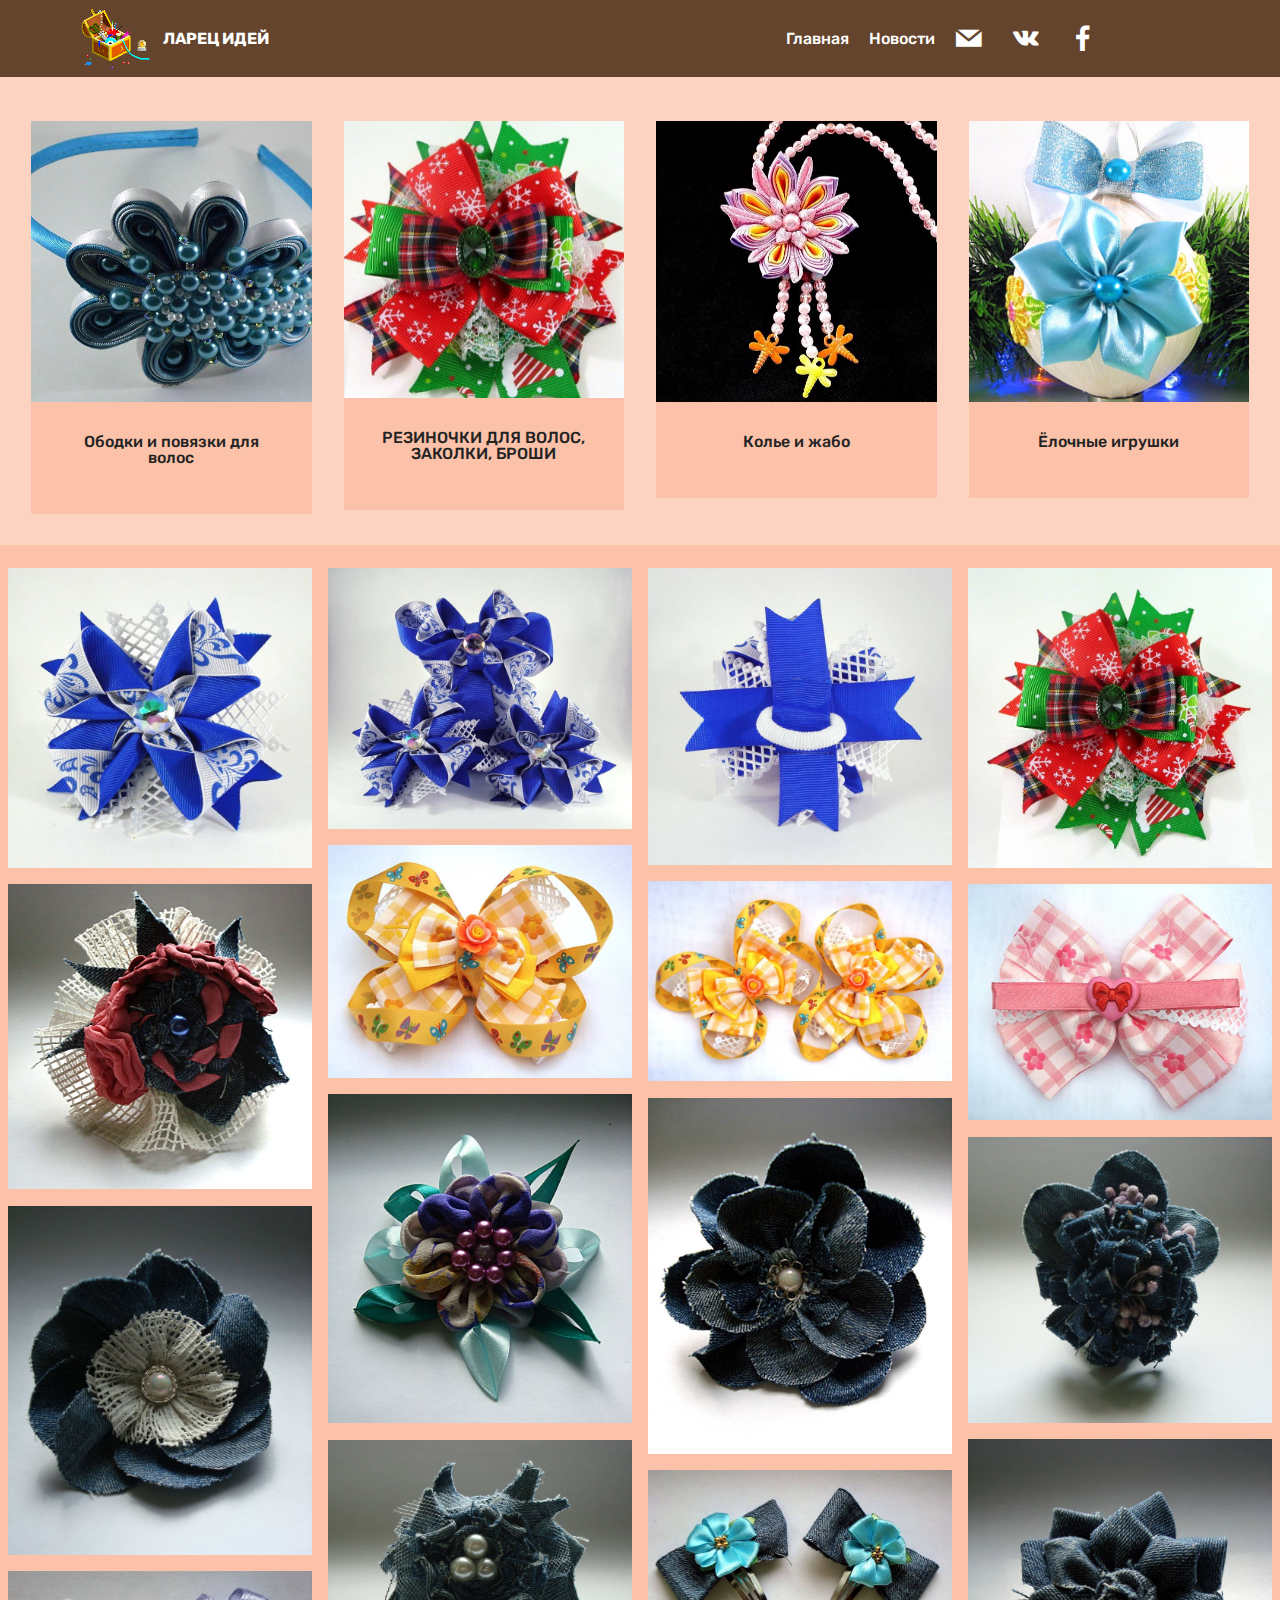
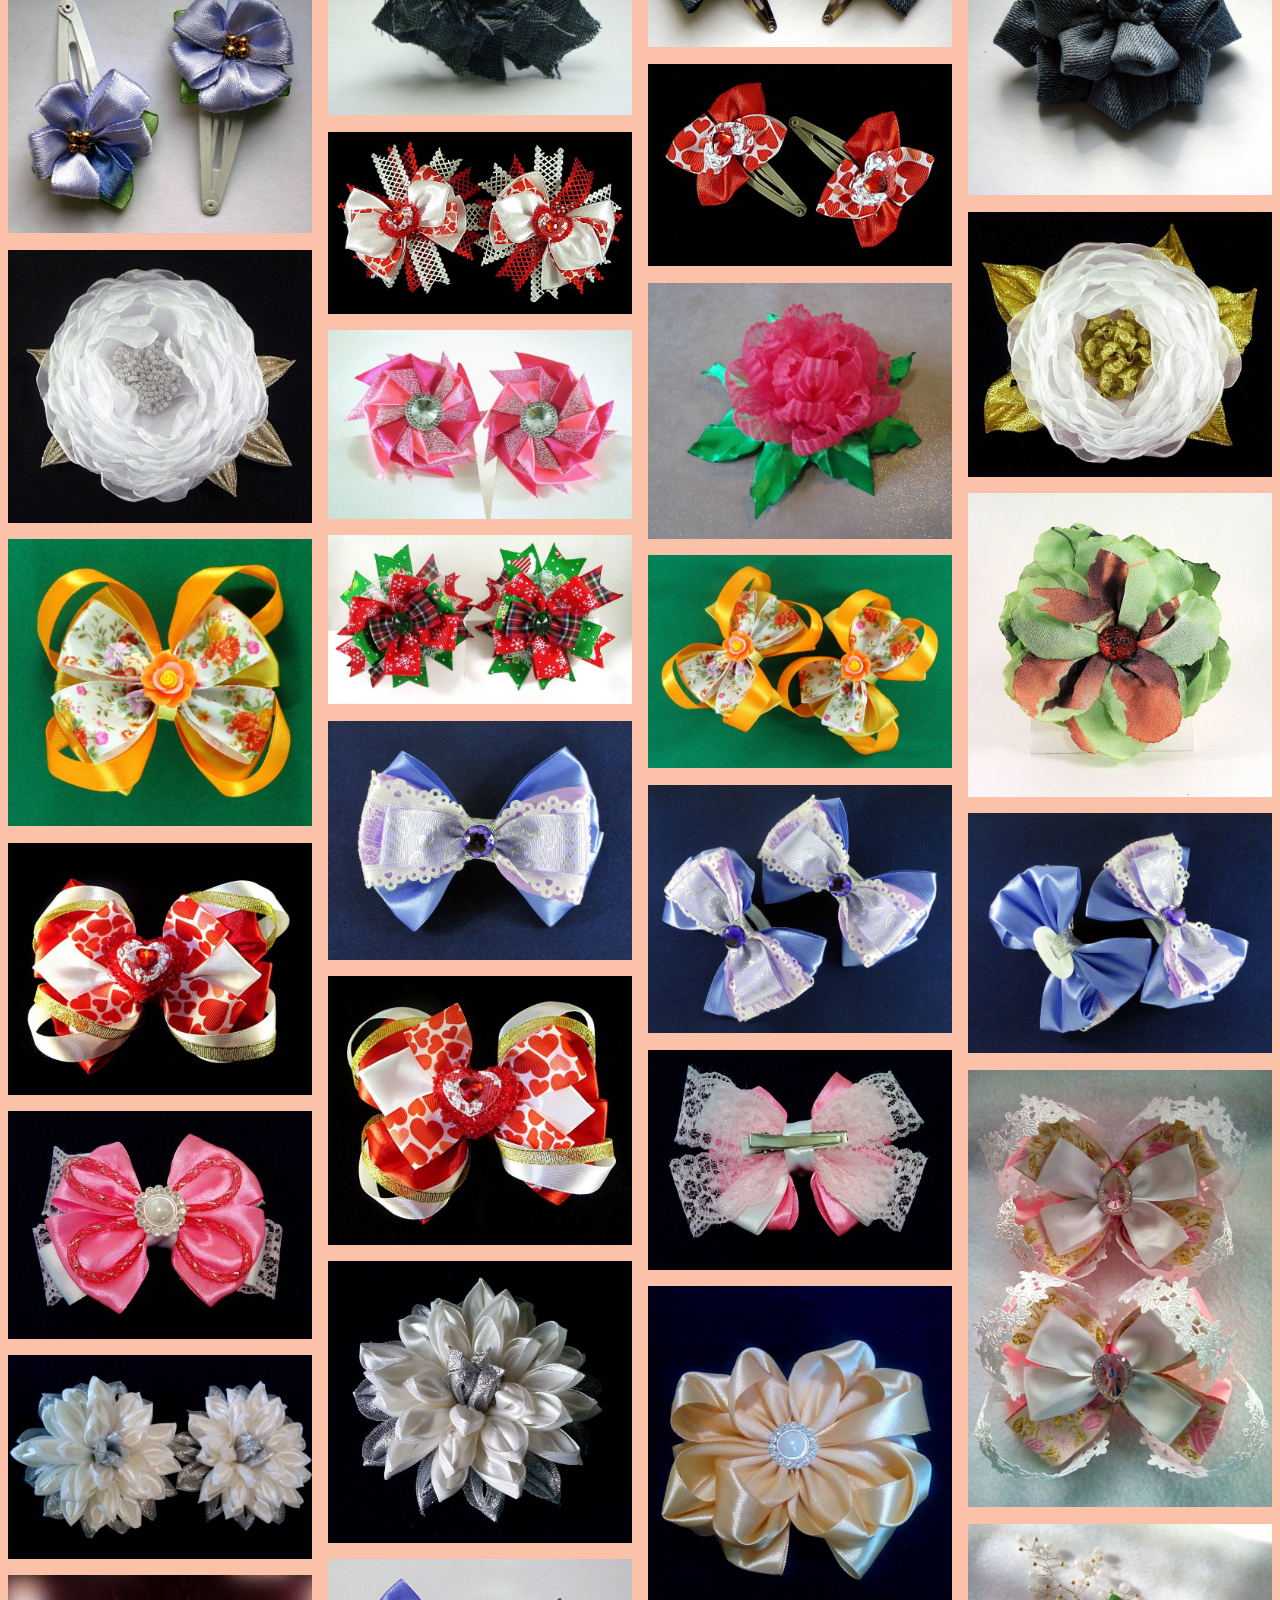
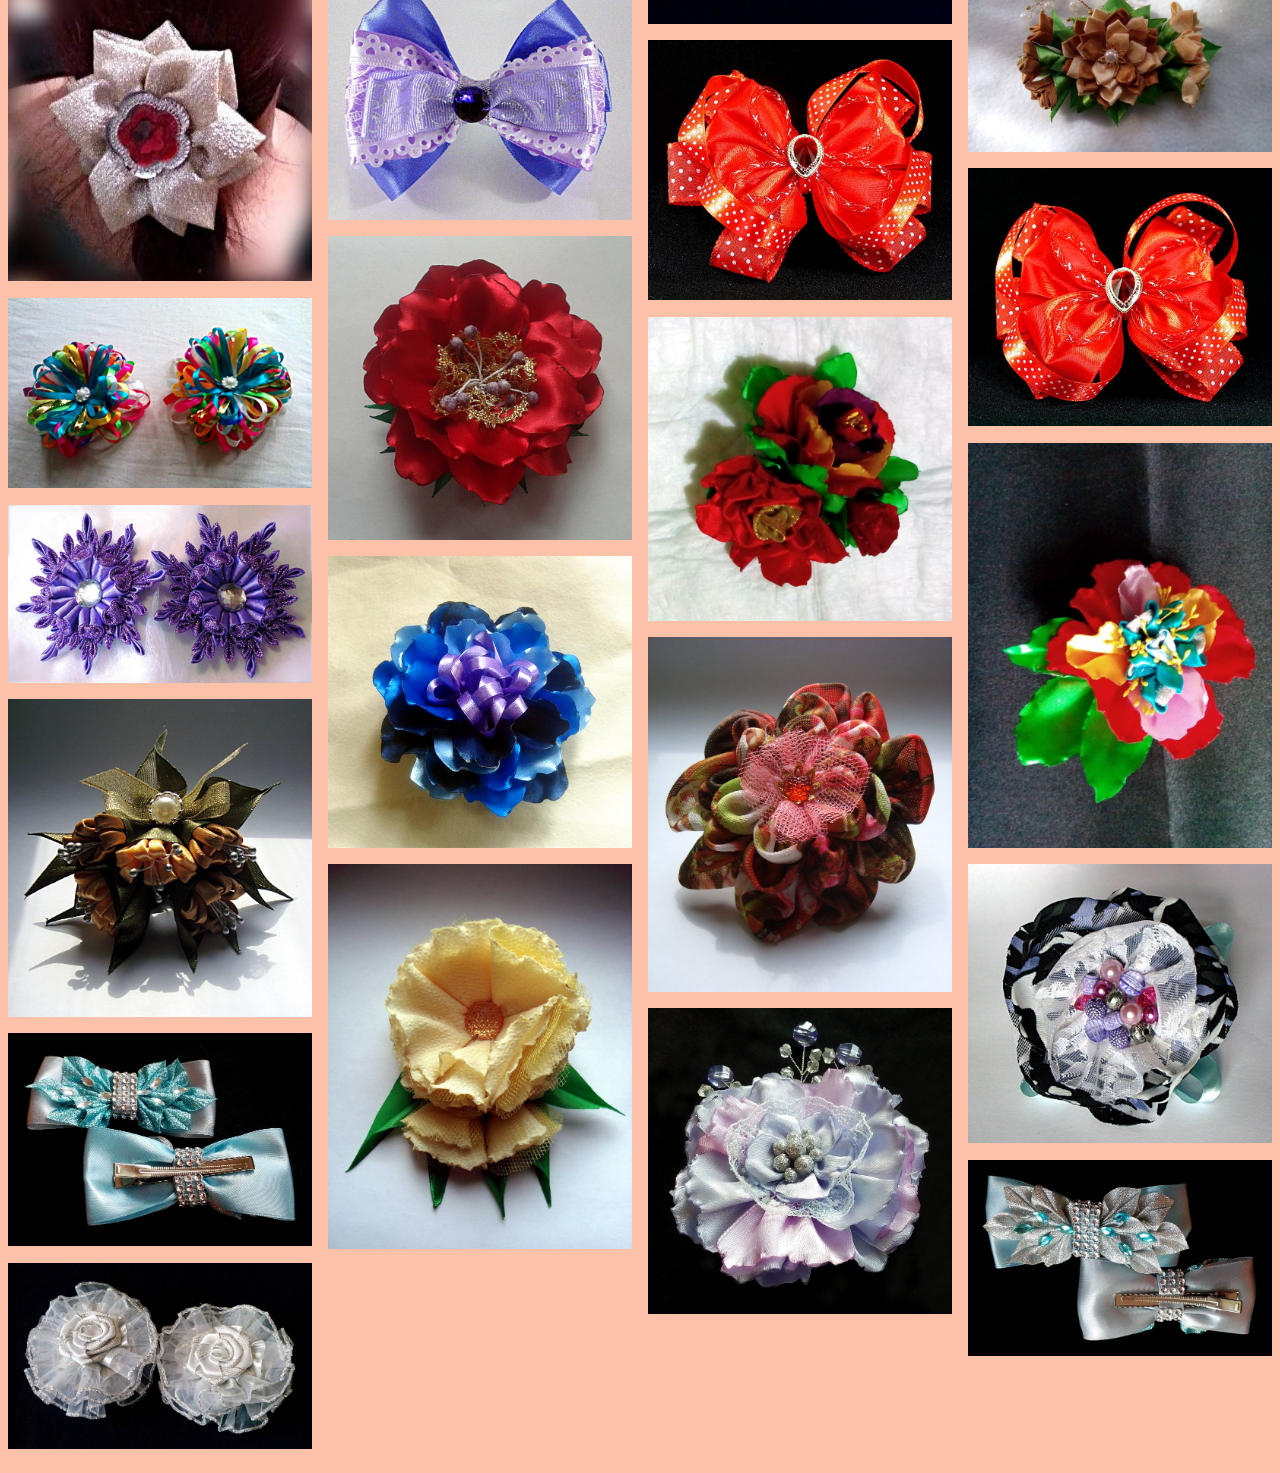
==== commit 10893db7: "create github pages" ====
--- a/bows.html
+++ b/bows.html
@@ -62,7 +62,7 @@
     </nav>
 </section>
 
-<section class="engine"><a href="https://mobirise.ws/i">build own website</a></section><section class="features17 cid-qKF2w7aIxS" id="features17-17">
+<section class="engine"><a href="https://mobirise.ws/a">best website builder</a></section><section class="features17 cid-qKF2w7aIxS" id="features17-17">
     
     
 
@@ -127,7 +127,7 @@
     
 
     <div>
-        <div><!-- Filter --><!-- Gallery --><div class="mbr-gallery-row"><div class="mbr-gallery-layout-default"><div><div><div class="mbr-gallery-item mbr-gallery-item--p1" data-video-url="false" data-tags="Animated"><div href="#lb-gallery3-j" data-slide-to="0" data-toggle="modal"><img src="assets/images/20161211202844-5a38104f-2-1024x1014-800x792.jpg" alt=""><span class="icon-focus"></span></div></div><div class="mbr-gallery-item mbr-gallery-item--p1" data-video-url="false" data-tags="Animated"><div href="#lb-gallery3-j" data-slide-to="1" data-toggle="modal"><img src="assets/images/20161211173845-8c5262fe-1024x880-800x687.jpg" alt=""><span class="icon-focus"></span></div></div><div class="mbr-gallery-item mbr-gallery-item--p1" data-video-url="false" data-tags="Animated"><div href="#lb-gallery3-j" data-slide-to="2" data-toggle="modal"><img src="assets/images/20161212123623-63dd91b0-1024x1004-800x784.jpg" alt=""><span class="icon-focus"></span></div></div><div class="mbr-gallery-item mbr-gallery-item--p1" data-video-url="false" data-tags="Animated"><div href="#lb-gallery3-j" data-slide-to="3" data-toggle="modal"><img src="assets/images/20170115182501-91946ba8-1035x1024-800x791.jpg" alt=""><span class="icon-focus"></span></div></div><div class="mbr-gallery-item mbr-gallery-item--p1" data-video-url="false" data-tags="Animated"><div href="#lb-gallery3-j" data-slide-to="4" data-toggle="modal"><img src="assets/images/20161212190746-08960b9b-1024x788-800x615.jpg" alt=""><span class="icon-focus"></span></div></div><div class="mbr-gallery-item mbr-gallery-item--p1" data-video-url="false" data-tags="Animated"><div href="#lb-gallery3-j" data-slide-to="5" data-toggle="modal"><img src="assets/images/20161212190748-6393fbfc-1024x676-800x528.jpg" alt=""><span class="icon-focus"></span></div></div><div class="mbr-gallery-item mbr-gallery-item--p1" data-video-url="false" data-tags="Animated"><div href="#lb-gallery3-j" data-slide-to="6" data-toggle="modal"><img src="assets/images/20161212190747-0c8615ea-1024x798-800x623.jpg" alt=""><span class="icon-focus"></span></div></div><div class="mbr-gallery-item mbr-gallery-item--p1" data-video-url="false" data-tags="Animated"><div href="#lb-gallery3-j" data-slide-to="7" data-toggle="modal"><img src="assets/images/20161221195435-986ebaac-1494x1500-800x803.jpg" alt=""><span class="icon-focus"></span></div></div><div class="mbr-gallery-item mbr-gallery-item--p1" data-video-url="false" data-tags="Animated"><div href="#lb-gallery3-j" data-slide-to="8" data-toggle="modal"><img src="assets/images/20161221195431-70ddcd3f-1536x1668-800x868.jpg" alt=""><span class="icon-focus"></span></div></div><div class="mbr-gallery-item mbr-gallery-item--p1" data-video-url="false" data-tags="Animated"><div href="#lb-gallery3-j" data-slide-to="9" data-toggle="modal"><img src="assets/images/20161221195430-c5627b35-1536x1800-800x937.jpg" alt=""><span class="icon-focus"></span></div></div><div class="mbr-gallery-item mbr-gallery-item--p1" data-video-url="false" data-tags="Animated"><div href="#lb-gallery3-j" data-slide-to="10" data-toggle="modal"><img src="assets/images/20161221195432-88eeadac-1512x1425-800x753.jpg" alt=""><span class="icon-focus"></span></div></div><div class="mbr-gallery-item mbr-gallery-item--p1" data-video-url="false" data-tags="Animated"><div href="#lb-gallery3-j" data-slide-to="11" data-toggle="modal"><img src="assets/images/20161221195436-2f2d5d7a-1536x1768-800x920.jpg" alt=""><span class="icon-focus"></span></div></div><div class="mbr-gallery-item mbr-gallery-item--p1" data-video-url="false" data-tags="Animated"><div href="#lb-gallery3-j" data-slide-to="12" data-toggle="modal"><img src="assets/images/20161221195437-cd0f1891-1532x1800-800x939.jpg" alt=""><span class="icon-focus"></span></div></div><div class="mbr-gallery-item mbr-gallery-item--p1" data-video-url="false" data-tags="Animated"><div href="#lb-gallery3-j" data-slide-to="13" data-toggle="modal"><img src="assets/images/20161221195434-2a544853-1578x1431-800x725.jpg" alt=""><span class="icon-focus"></span></div></div><div class="mbr-gallery-item mbr-gallery-item--p1" data-video-url="false" data-tags="Animated"><div href="#lb-gallery3-j" data-slide-to="14" data-toggle="modal"><img src="assets/images/20170318211752-218098c9-1280x750-800x468.jpg" alt=""><span class="icon-focus"></span></div></div><div class="mbr-gallery-item mbr-gallery-item--p1" data-video-url="false" data-tags="Animated"><div href="#lb-gallery3-j" data-slide-to="15" data-toggle="modal"><img src="assets/images/20170318211752-b66b97a5-1250x1080-800x691.jpg" alt=""><span class="icon-focus"></span></div></div><div class="mbr-gallery-item mbr-gallery-item--p1" data-video-url="false" data-tags="Animated"><div href="#lb-gallery3-j" data-slide-to="16" data-toggle="modal"><img src="assets/images/20170318145744-2ec7f2e7-1020x681-800x534.jpg" alt=""><span class="icon-focus"></span></div></div><div class="mbr-gallery-item mbr-gallery-item--p1" data-video-url="false" data-tags="Animated"><div href="#lb-gallery3-j" data-slide-to="17" data-toggle="modal"><img src="assets/images/20170318145701-b6b8316f-1498x897-800x479.jpg" alt=""><span class="icon-focus"></span></div></div><div class="mbr-gallery-item mbr-gallery-item--p1" data-video-url="false" data-tags="Animated"><div href="#lb-gallery3-j" data-slide-to="18" data-toggle="modal"><img src="assets/images/20170318150639-72a09762-1183x1034-800x699.jpg" alt=""><span class="icon-focus"></span></div></div><div class="mbr-gallery-item mbr-gallery-item--p1" data-video-url="false" data-tags="Animated"><div href="#lb-gallery3-j" data-slide-to="19" data-toggle="modal"><img src="assets/images/20170318150639-208942dc-1110x998-800x719.jpg" alt=""><span class="icon-focus"></span></div></div><div class="mbr-gallery-item mbr-gallery-item--p1" data-video-url="false" data-tags="Animated"><div href="#lb-gallery3-j" data-slide-to="20" data-toggle="modal"><img src="assets/images/20161212200443-12bfc76b-1024x864-800x675.jpg" alt=""><span class="icon-focus"></span></div></div><div class="mbr-gallery-item mbr-gallery-item--p1" data-video-url="false" data-tags="Animated"><div href="#lb-gallery3-j" data-slide-to="21" data-toggle="modal"><img src="assets/images/20161213112510-192305a4-1024x639-800x499.jpg" alt=""><span class="icon-focus"></span></div></div><div class="mbr-gallery-item mbr-gallery-item--p1" data-video-url="false" data-tags="Animated"><div href="#lb-gallery3-j" data-slide-to="22" data-toggle="modal"><img src="assets/images/20170115135613-afe496c7-1024x1024-800x800.jpg" alt=""><span class="icon-focus"></span></div></div><div class="mbr-gallery-item mbr-gallery-item--p1" data-video-url="false" data-tags="Animated"><div href="#lb-gallery3-j" data-slide-to="23" data-toggle="modal"><img src="assets/images/20170115144843-58580823-2000x1116-800x446.jpg" alt=""><span class="icon-focus"></span></div></div><div class="mbr-gallery-item mbr-gallery-item--p1" data-video-url="false" data-tags="Animated"><div href="#lb-gallery3-j" data-slide-to="24" data-toggle="modal"><img src="assets/images/20170203224947-ac93d7ec-1081x1024-800x757.jpg" alt=""><span class="icon-focus"></span></div></div><div class="mbr-gallery-item mbr-gallery-item--p1" data-video-url="false" data-tags="Animated"><div href="#lb-gallery3-j" data-slide-to="25" data-toggle="modal"><img src="assets/images/20170203224945-c25e7323-1457x1024-800x562.jpg" alt=""><span class="icon-focus"></span></div></div><div class="mbr-gallery-item mbr-gallery-item--p1" data-video-url="false" data-tags="Animated"><div href="#lb-gallery3-j" data-slide-to="26" data-toggle="modal"><img src="assets/images/20170205164044-0a5a24f7-1301x1024-800x629.jpg" alt=""><span class="icon-focus"></span></div></div><div class="mbr-gallery-item mbr-gallery-item--p1" data-video-url="false" data-tags="Animated"><div href="#lb-gallery3-j" data-slide-to="27" data-toggle="modal"><img src="assets/images/20170205164043-b3a0d023-1250x1024-800x655.jpg" alt=""><span class="icon-focus"></span></div></div><div class="mbr-gallery-item mbr-gallery-item--p1" data-video-url="false" data-tags="Animated"><div href="#lb-gallery3-j" data-slide-to="28" data-toggle="modal"><img src="assets/images/20170205164042-ddafa363-1291x1024-800x634.jpg" alt=""><span class="icon-focus"></span></div></div><div class="mbr-gallery-item mbr-gallery-item--p1" data-video-url="false" data-tags="Animated"><div href="#lb-gallery3-j" data-slide-to="29" data-toggle="modal"><img src="assets/images/20170405225637-9650da1c-1024x850-800x664.jpg" alt=""><span class="icon-focus"></span></div></div><div class="mbr-gallery-item mbr-gallery-item--p1" data-video-url="false" data-tags="Animated"><div href="#lb-gallery3-j" data-slide-to="30" data-toggle="modal"><img src="assets/images/20170405225638-a6826ee1-1024x907-800x708.jpg" alt=""><span class="icon-focus"></span></div></div><div class="mbr-gallery-item mbr-gallery-item--p1" data-video-url="false" data-tags="Animated"><div href="#lb-gallery3-j" data-slide-to="31" data-toggle="modal"><img src="assets/images/pwea72jwica-2000x1451-800x580.jpg" alt=""><span class="icon-focus"></span></div></div><div class="mbr-gallery-item mbr-gallery-item--p1" data-video-url="false" data-tags="Animated"><div href="#lb-gallery3-j" data-slide-to="32" data-toggle="modal"><img src="assets/images/aon2mnejatg-1495x2153-800x1152.jpg" alt=""><span class="icon-focus"></span></div></div><div class="mbr-gallery-item mbr-gallery-item--p1" data-video-url="false" data-tags="Animated"><div href="#lb-gallery3-j" data-slide-to="33" data-toggle="modal"><img src="assets/images/1-0ohzidia0-2000x1500-800x600.jpg" alt=""><span class="icon-focus"></span></div></div><div class="mbr-gallery-item mbr-gallery-item--p1" data-video-url="false" data-tags="Animated"><div href="#lb-gallery3-j" data-slide-to="34" data-toggle="modal"><img src="assets/images/efgnibsgpm8-1974x1835-800x743.jpg" alt=""><span class="icon-focus"></span></div></div><div class="mbr-gallery-item mbr-gallery-item--p1" data-video-url="false" data-tags="Animated"><div href="#lb-gallery3-j" data-slide-to="35" data-toggle="modal"><img src="assets/images/5wcejnvpive-1458x1623-800x890.jpg" alt=""><span class="icon-focus"></span></div></div><div class="mbr-gallery-item mbr-gallery-item--p1" data-video-url="false" data-tags="Animated"><div href="#lb-gallery3-j" data-slide-to="36" data-toggle="modal"><img src="assets/images/reg6baik4ki-2000x1347-800x538.jpg" alt=""><span class="icon-focus"></span></div></div><div class="mbr-gallery-item mbr-gallery-item--p1" data-video-url="false" data-tags="Animated"><div href="#lb-gallery3-j" data-slide-to="37" data-toggle="modal"><img src="assets/images/rgmr6aol59m-2000x1500-800x600.jpg" alt=""><span class="icon-focus"></span></div></div><div class="mbr-gallery-item mbr-gallery-item--p1" data-video-url="false" data-tags="Animated"><div href="#lb-gallery3-j" data-slide-to="38" data-toggle="modal"><img src="assets/images/img-77-1198x1030-800x687.jpg" alt=""><span class="icon-focus"></span></div></div><div class="mbr-gallery-item mbr-gallery-item--p1" data-video-url="false" data-tags="Animated"><div href="#lb-gallery3-j" data-slide-to="39" data-toggle="modal"><img src="assets/images/111222-362x365-362x365.jpg" alt=""><span class="icon-focus"></span></div></div><div class="mbr-gallery-item mbr-gallery-item--p1" data-video-url="false" data-tags="Animated"><div href="#lb-gallery3-j" data-slide-to="40" data-toggle="modal"><img src="assets/images/img-85-1980x1696-800x685.jpg" alt=""><span class="icon-focus"></span></div></div><div class="mbr-gallery-item mbr-gallery-item--p1" data-video-url="false" data-tags="Animated"><div href="#lb-gallery3-j" data-slide-to="41" data-toggle="modal"><img src="assets/images/img-88-2000x1703-800x681.jpg" alt=""><span class="icon-focus"></span></div></div><div class="mbr-gallery-item mbr-gallery-item--p1" data-video-url="false" data-tags="Animated"><div href="#lb-gallery3-j" data-slide-to="42" data-toggle="modal"><img src="assets/images/3-1024x1024-800x800.png" alt=""><span class="icon-focus"></span></div></div><div class="mbr-gallery-item mbr-gallery-item--p1" data-video-url="false" data-tags="Animated"><div href="#lb-gallery3-j" data-slide-to="43" data-toggle="modal"><img src="assets/images/7-1002x630-800x502.png" alt=""><span class="icon-focus"></span></div></div><div class="mbr-gallery-item mbr-gallery-item--p1" data-video-url="false" data-tags="Animated"><div href="#lb-gallery3-j" data-slide-to="44" data-toggle="modal"><img src="assets/images/5-1024x1024-800x800.png" alt=""><span class="icon-focus"></span></div></div><div class="mbr-gallery-item mbr-gallery-item--p1" data-video-url="false" data-tags="Animated"><div href="#lb-gallery3-j" data-slide-to="45" data-toggle="modal"><img src="assets/images/2-810x1080-800x1066.jpg" alt=""><span class="icon-focus"></span></div></div><div class="mbr-gallery-item mbr-gallery-item--p1" data-video-url="false" data-tags="Animated"><div href="#lb-gallery3-j" data-slide-to="46" data-toggle="modal"><img src="assets/images/dsc02761-2000x1176-800x470.jpg" alt=""><span class="icon-focus"></span></div></div><div class="mbr-gallery-item mbr-gallery-item--p1" data-video-url="false" data-tags="Animated"><div href="#lb-gallery3-j" data-slide-to="47" data-toggle="modal"><img src="assets/images/16-471x453-471x453.png" alt=""><span class="icon-focus"></span></div></div><div class="mbr-gallery-item mbr-gallery-item--p1" data-video-url="false" data-tags="Animated"><div href="#lb-gallery3-j" data-slide-to="48" data-toggle="modal"><img src="assets/images/dsc01691-1536x1796-800x935.jpg" alt=""><span class="icon-focus"></span></div></div><div class="mbr-gallery-item mbr-gallery-item--p1" data-video-url="false" data-tags="Animated"><div href="#lb-gallery3-j" data-slide-to="49" data-toggle="modal"><img src="assets/images/dsc01701-1461x1530-800x837.jpg" alt=""><span class="icon-focus"></span></div></div><div class="mbr-gallery-item mbr-gallery-item--p1" data-video-url="false" data-tags="Animated"><div href="#lb-gallery3-j" data-slide-to="50" data-toggle="modal"><img src="assets/images/dsc01715-1542x1419-800x736.jpg" alt=""><span class="icon-focus"></span></div></div><div class="mbr-gallery-item mbr-gallery-item--p1" data-video-url="false" data-tags="Animated"><div href="#lb-gallery3-j" data-slide-to="51" data-toggle="modal"><img src="assets/images/dsc01681-1536x1948-800x1014.jpg" alt=""><span class="icon-focus"></span></div></div></div></div><div class="clearfix"></div></div></div><!-- Lightbox --><div data-app-prevent-settings="" class="mbr-slider modal fade carousel slide" tabindex="-1" data-keyboard="true" data-interval="false" id="lb-gallery3-j"><div class="modal-dialog"><div class="modal-content"><div class="modal-body"><div class="carousel-inner"><div class="carousel-item"><img src="assets/images/20161211202844-5a38104f-2-1024x1014.jpg" alt=""></div><div class="carousel-item"><img src="assets/images/20161211173845-8c5262fe-1024x880.jpg" alt=""></div><div class="carousel-item"><img src="assets/images/20161212123623-63dd91b0-1024x1004.jpg" alt=""></div><div class="carousel-item"><img src="assets/images/20170115182501-91946ba8-1035x1024.jpg" alt=""></div><div class="carousel-item"><img src="assets/images/20161212190746-08960b9b-1024x788.jpg" alt=""></div><div class="carousel-item"><img src="assets/images/20161212190748-6393fbfc-1024x676.jpg" alt=""></div><div class="carousel-item"><img src="assets/images/20161212190747-0c8615ea-1024x798.jpg" alt=""></div><div class="carousel-item"><img src="assets/images/20161221195435-986ebaac-1494x1500.jpg" alt=""></div><div class="carousel-item"><img src="assets/images/20161221195431-70ddcd3f-1536x1668.jpg" alt=""></div><div class="carousel-item"><img src="assets/images/20161221195430-c5627b35-1536x1800.jpg" alt=""></div><div class="carousel-item"><img src="assets/images/20161221195432-88eeadac-1512x1425.jpg" alt=""></div><div class="carousel-item"><img src="assets/images/20161221195436-2f2d5d7a-1536x1768.jpg" alt=""></div><div class="carousel-item"><img src="assets/images/20161221195437-cd0f1891-1532x1800.jpg" alt=""></div><div class="carousel-item"><img src="assets/images/20161221195434-2a544853-1578x1431.jpg" alt=""></div><div class="carousel-item"><img src="assets/images/20170318211752-218098c9-1280x750.jpg" alt=""></div><div class="carousel-item"><img src="assets/images/20170318211752-b66b97a5-1250x1080.jpg" alt=""></div><div class="carousel-item"><img src="assets/images/20170318145744-2ec7f2e7-1020x681.jpg" alt=""></div><div class="carousel-item"><img src="assets/images/20170318145701-b6b8316f-1498x897.jpg" alt=""></div><div class="carousel-item"><img src="assets/images/20170318150639-72a09762-1183x1034.jpg" alt=""></div><div class="carousel-item"><img src="assets/images/20170318150639-208942dc-1110x998.jpg" alt=""></div><div class="carousel-item"><img src="assets/images/20161212200443-12bfc76b-1024x864.jpg" alt=""></div><div class="carousel-item"><img src="assets/images/20161213112510-192305a4-1024x639.jpg" alt=""></div><div class="carousel-item"><img src="assets/images/20170115135613-afe496c7-1024x1024.jpg" alt=""></div><div class="carousel-item"><img src="assets/images/20170115144843-58580823-2000x1116.jpg" alt=""></div><div class="carousel-item"><img src="assets/images/20170203224947-ac93d7ec-1081x1024.jpg" alt=""></div><div class="carousel-item"><img src="assets/images/20170203224945-c25e7323-1457x1024.jpg" alt=""></div><div class="carousel-item"><img src="assets/images/20170205164044-0a5a24f7-1301x1024.jpg" alt=""></div><div class="carousel-item"><img src="assets/images/20170205164043-b3a0d023-1250x1024.jpg" alt=""></div><div class="carousel-item"><img src="assets/images/20170205164042-ddafa363-1291x1024.jpg" alt=""></div><div class="carousel-item"><img src="assets/images/20170405225637-9650da1c-1024x850.jpg" alt=""></div><div class="carousel-item"><img src="assets/images/20170405225638-a6826ee1-1024x907.jpg" alt=""></div><div class="carousel-item"><img src="assets/images/pwea72jwica-2000x1451.jpg" alt=""></div><div class="carousel-item"><img src="assets/images/aon2mnejatg-1495x2153.jpg" alt=""></div><div class="carousel-item"><img src="assets/images/1-0ohzidia0-2000x1500.jpg" alt=""></div><div class="carousel-item"><img src="assets/images/efgnibsgpm8-1974x1835.jpg" alt=""></div><div class="carousel-item"><img src="assets/images/5wcejnvpive-1458x1623.jpg" alt=""></div><div class="carousel-item"><img src="assets/images/reg6baik4ki-2000x1347.jpg" alt=""></div><div class="carousel-item"><img src="assets/images/rgmr6aol59m-2000x1500.jpg" alt=""></div><div class="carousel-item"><img src="assets/images/img-77-1198x1030.jpg" alt=""></div><div class="carousel-item"><img src="assets/images/111222-362x365.jpg" alt=""></div><div class="carousel-item"><img src="assets/images/img-85-1980x1696.jpg" alt=""></div><div class="carousel-item"><img src="assets/images/img-88-2000x1703.jpg" alt=""></div><div class="carousel-item"><img src="assets/images/3-1-1024x1024.png" alt=""></div><div class="carousel-item"><img src="assets/images/7-1002x630.png" alt=""></div><div class="carousel-item"><img src="assets/images/5-1024x1024.png" alt=""></div><div class="carousel-item"><img src="assets/images/2-810x1080.jpg" alt=""></div><div class="carousel-item"><img src="assets/images/dsc02761-2000x1176.jpg" alt=""></div><div class="carousel-item"><img src="assets/images/16-471x453.png" alt=""></div><div class="carousel-item"><img src="assets/images/dsc01691-1536x1796.jpg" alt=""></div><div class="carousel-item"><img src="assets/images/dsc01701-1461x1530.jpg" alt=""></div><div class="carousel-item"><img src="assets/images/dsc01715-1542x1419.jpg" alt=""></div><div class="carousel-item active"><img src="assets/images/dsc01681-1536x1948.jpg" alt=""></div></div><a class="carousel-control carousel-control-prev" role="button" data-slide="prev" href="#lb-gallery3-j"><span class="mbri-left mbr-iconfont" aria-hidden="true"></span><span class="sr-only">Previous</span></a><a class="carousel-control carousel-control-next" role="button" data-slide="next" href="#lb-gallery3-j"><span class="mbri-right mbr-iconfont" aria-hidden="true"></span><span class="sr-only">Next</span></a><a class="close" href="#" role="button" data-dismiss="modal"><span class="sr-only">Close</span></a></div></div></div></div></div>
+        <div><!-- Filter --><!-- Gallery --><div class="mbr-gallery-row"><div class="mbr-gallery-layout-default"><div><div><div class="mbr-gallery-item mbr-gallery-item--p1" data-video-url="false" data-tags="Animated"><div href="#lb-gallery3-j" data-slide-to="0" data-toggle="modal"><img src="assets/images/20161211202844-5a38104f-2-1024x1014-800x792.jpg" alt=""><span class="icon-focus"></span></div></div><div class="mbr-gallery-item mbr-gallery-item--p1" data-video-url="false" data-tags="Animated"><div href="#lb-gallery3-j" data-slide-to="1" data-toggle="modal"><img src="assets/images/20161211173845-8c5262fe-1024x880-800x687.jpg" alt=""><span class="icon-focus"></span></div></div><div class="mbr-gallery-item mbr-gallery-item--p1" data-video-url="false" data-tags="Animated"><div href="#lb-gallery3-j" data-slide-to="2" data-toggle="modal"><img src="assets/images/20161212123623-63dd91b0-1024x1004-800x784.jpg" alt=""><span class="icon-focus"></span></div></div><div class="mbr-gallery-item mbr-gallery-item--p1" data-video-url="false" data-tags="Animated"><div href="#lb-gallery3-j" data-slide-to="3" data-toggle="modal"><img src="assets/images/20170115182501-91946ba8-1035x1024-800x791.jpg" alt=""><span class="icon-focus"></span></div></div><div class="mbr-gallery-item mbr-gallery-item--p1" data-video-url="false" data-tags="Animated"><div href="#lb-gallery3-j" data-slide-to="4" data-toggle="modal"><img src="assets/images/20161212190746-08960b9b-1024x788-800x615.jpg" alt=""><span class="icon-focus"></span></div></div><div class="mbr-gallery-item mbr-gallery-item--p1" data-video-url="false" data-tags="Animated"><div href="#lb-gallery3-j" data-slide-to="5" data-toggle="modal"><img src="assets/images/20161212190748-6393fbfc-1024x676-800x528.jpg" alt=""><span class="icon-focus"></span></div></div><div class="mbr-gallery-item mbr-gallery-item--p1" data-video-url="false" data-tags="Animated"><div href="#lb-gallery3-j" data-slide-to="6" data-toggle="modal"><img src="assets/images/20161212190747-0c8615ea-1024x798-800x623.jpg" alt=""><span class="icon-focus"></span></div></div><div class="mbr-gallery-item mbr-gallery-item--p1" data-video-url="false" data-tags="Animated"><div href="#lb-gallery3-j" data-slide-to="7" data-toggle="modal"><img src="assets/images/20161221195435-986ebaac-1494x1500-800x803.jpg" alt=""><span class="icon-focus"></span></div></div><div class="mbr-gallery-item mbr-gallery-item--p1" data-video-url="false" data-tags="Animated"><div href="#lb-gallery3-j" data-slide-to="8" data-toggle="modal"><img src="assets/images/20161221195431-70ddcd3f-1536x1668-800x868.jpg" alt=""><span class="icon-focus"></span></div></div><div class="mbr-gallery-item mbr-gallery-item--p1" data-video-url="false" data-tags="Animated"><div href="#lb-gallery3-j" data-slide-to="9" data-toggle="modal"><img src="assets/images/20161221195430-c5627b35-1536x1800-800x937.jpg" alt=""><span class="icon-focus"></span></div></div><div class="mbr-gallery-item mbr-gallery-item--p1" data-video-url="false" data-tags="Animated"><div href="#lb-gallery3-j" data-slide-to="10" data-toggle="modal"><img src="assets/images/20161221195432-88eeadac-1512x1425-800x753.jpg" alt=""><span class="icon-focus"></span></div></div><div class="mbr-gallery-item mbr-gallery-item--p1" data-video-url="false" data-tags="Animated"><div href="#lb-gallery3-j" data-slide-to="11" data-toggle="modal"><img src="assets/images/20161221195436-2f2d5d7a-1536x1768-800x920.jpg" alt=""><span class="icon-focus"></span></div></div><div class="mbr-gallery-item mbr-gallery-item--p1" data-video-url="false" data-tags="Animated"><div href="#lb-gallery3-j" data-slide-to="12" data-toggle="modal"><img src="assets/images/20161221195437-cd0f1891-1532x1800-800x939.jpg" alt=""><span class="icon-focus"></span></div></div><div class="mbr-gallery-item mbr-gallery-item--p1" data-video-url="false" data-tags="Animated"><div href="#lb-gallery3-j" data-slide-to="13" data-toggle="modal"><img src="assets/images/20161221195434-2a544853-1578x1431-800x725.jpg" alt=""><span class="icon-focus"></span></div></div><div class="mbr-gallery-item mbr-gallery-item--p1" data-video-url="false" data-tags="Animated"><div href="#lb-gallery3-j" data-slide-to="14" data-toggle="modal"><img src="assets/images/20170318211752-218098c9-1280x750-800x468.jpg" alt=""><span class="icon-focus"></span></div></div><div class="mbr-gallery-item mbr-gallery-item--p1" data-video-url="false" data-tags="Animated"><div href="#lb-gallery3-j" data-slide-to="15" data-toggle="modal"><img src="assets/images/20170318211752-b66b97a5-1250x1080-800x691.jpg" alt=""><span class="icon-focus"></span></div></div><div class="mbr-gallery-item mbr-gallery-item--p1" data-video-url="false" data-tags="Animated"><div href="#lb-gallery3-j" data-slide-to="16" data-toggle="modal"><img src="assets/images/20170318145744-2ec7f2e7-1020x681-800x534.jpg" alt=""><span class="icon-focus"></span></div></div><div class="mbr-gallery-item mbr-gallery-item--p1" data-video-url="false" data-tags="Animated"><div href="#lb-gallery3-j" data-slide-to="17" data-toggle="modal"><img src="assets/images/20170318145701-b6b8316f-1498x897-800x479.jpg" alt=""><span class="icon-focus"></span></div></div><div class="mbr-gallery-item mbr-gallery-item--p1" data-video-url="false" data-tags="Animated"><div href="#lb-gallery3-j" data-slide-to="18" data-toggle="modal"><img src="assets/images/20170318150639-72a09762-1183x1034-800x699.jpg" alt=""><span class="icon-focus"></span></div></div><div class="mbr-gallery-item mbr-gallery-item--p1" data-video-url="false" data-tags="Animated"><div href="#lb-gallery3-j" data-slide-to="19" data-toggle="modal"><img src="assets/images/20170318150639-208942dc-1110x998-800x719.jpg" alt=""><span class="icon-focus"></span></div></div><div class="mbr-gallery-item mbr-gallery-item--p1" data-video-url="false" data-tags="Animated"><div href="#lb-gallery3-j" data-slide-to="20" data-toggle="modal"><img src="assets/images/20161212200443-12bfc76b-1024x864-800x675.jpg" alt=""><span class="icon-focus"></span></div></div><div class="mbr-gallery-item mbr-gallery-item--p1" data-video-url="false" data-tags="Animated"><div href="#lb-gallery3-j" data-slide-to="21" data-toggle="modal"><img src="assets/images/20161213112510-192305a4-1024x639-800x499.jpg" alt=""><span class="icon-focus"></span></div></div><div class="mbr-gallery-item mbr-gallery-item--p1" data-video-url="false" data-tags="Animated"><div href="#lb-gallery3-j" data-slide-to="22" data-toggle="modal"><img src="assets/images/20170115135613-afe496c7-1024x1024-800x800.jpg" alt=""><span class="icon-focus"></span></div></div><div class="mbr-gallery-item mbr-gallery-item--p1" data-video-url="false" data-tags="Animated"><div href="#lb-gallery3-j" data-slide-to="23" data-toggle="modal"><img src="assets/images/20170115144843-58580823-2000x1116-800x446.jpg" alt=""><span class="icon-focus"></span></div></div><div class="mbr-gallery-item mbr-gallery-item--p1" data-video-url="false" data-tags="Animated"><div href="#lb-gallery3-j" data-slide-to="24" data-toggle="modal"><img src="assets/images/20170203224947-ac93d7ec-1081x1024-800x757.jpg" alt=""><span class="icon-focus"></span></div></div><div class="mbr-gallery-item mbr-gallery-item--p1" data-video-url="false" data-tags="Animated"><div href="#lb-gallery3-j" data-slide-to="25" data-toggle="modal"><img src="assets/images/20170203224945-c25e7323-1457x1024-800x562.jpg" alt=""><span class="icon-focus"></span></div></div><div class="mbr-gallery-item mbr-gallery-item--p1" data-video-url="false" data-tags="Animated"><div href="#lb-gallery3-j" data-slide-to="26" data-toggle="modal"><img src="assets/images/20170205164044-0a5a24f7-1301x1024-800x629.jpg" alt=""><span class="icon-focus"></span></div></div><div class="mbr-gallery-item mbr-gallery-item--p1" data-video-url="false" data-tags="Animated"><div href="#lb-gallery3-j" data-slide-to="27" data-toggle="modal"><img src="assets/images/20170205164043-b3a0d023-1250x1024-800x655.jpg" alt=""><span class="icon-focus"></span></div></div><div class="mbr-gallery-item mbr-gallery-item--p1" data-video-url="false" data-tags="Animated"><div href="#lb-gallery3-j" data-slide-to="28" data-toggle="modal"><img src="assets/images/20170205164042-ddafa363-1291x1024-800x634.jpg" alt=""><span class="icon-focus"></span></div></div><div class="mbr-gallery-item mbr-gallery-item--p1" data-video-url="false" data-tags="Animated"><div href="#lb-gallery3-j" data-slide-to="29" data-toggle="modal"><img src="assets/images/20170405225637-9650da1c-1024x850-800x664.jpg" alt=""><span class="icon-focus"></span></div></div><div class="mbr-gallery-item mbr-gallery-item--p1" data-video-url="false" data-tags="Animated"><div href="#lb-gallery3-j" data-slide-to="30" data-toggle="modal"><img src="assets/images/20170405225638-a6826ee1-1024x907-800x708.jpg" alt=""><span class="icon-focus"></span></div></div><div class="mbr-gallery-item mbr-gallery-item--p1" data-video-url="false" data-tags="Animated"><div href="#lb-gallery3-j" data-slide-to="31" data-toggle="modal"><img src="assets/images/pwea72jwica-2000x1451-800x580.jpg" alt=""><span class="icon-focus"></span></div></div><div class="mbr-gallery-item mbr-gallery-item--p1" data-video-url="false" data-tags="Animated"><div href="#lb-gallery3-j" data-slide-to="32" data-toggle="modal"><img src="assets/images/aon2mnejatg-1495x2153-800x1152.jpg" alt=""><span class="icon-focus"></span></div></div><div class="mbr-gallery-item mbr-gallery-item--p1" data-video-url="false" data-tags="Animated"><div href="#lb-gallery3-j" data-slide-to="33" data-toggle="modal"><img src="assets/images/1-0ohzidia0-2000x1500-800x600.jpg" alt=""><span class="icon-focus"></span></div></div><div class="mbr-gallery-item mbr-gallery-item--p1" data-video-url="false" data-tags="Animated"><div href="#lb-gallery3-j" data-slide-to="34" data-toggle="modal"><img src="assets/images/efgnibsgpm8-1974x1835-800x743.jpg" alt=""><span class="icon-focus"></span></div></div><div class="mbr-gallery-item mbr-gallery-item--p1" data-video-url="false" data-tags="Animated"><div href="#lb-gallery3-j" data-slide-to="35" data-toggle="modal"><img src="assets/images/5wcejnvpive-1458x1623-800x890.jpg" alt=""><span class="icon-focus"></span></div></div><div class="mbr-gallery-item mbr-gallery-item--p1" data-video-url="false" data-tags="Animated"><div href="#lb-gallery3-j" data-slide-to="36" data-toggle="modal"><img src="assets/images/reg6baik4ki-2000x1347-800x538.jpg" alt=""><span class="icon-focus"></span></div></div><div class="mbr-gallery-item mbr-gallery-item--p1" data-video-url="false" data-tags="Animated"><div href="#lb-gallery3-j" data-slide-to="37" data-toggle="modal"><img src="assets/images/rgmr6aol59m-2000x1500-800x600.jpg" alt=""><span class="icon-focus"></span></div></div><div class="mbr-gallery-item mbr-gallery-item--p1" data-video-url="false" data-tags="Animated"><div href="#lb-gallery3-j" data-slide-to="38" data-toggle="modal"><img src="assets/images/img-77-1198x1030-800x687.jpg" alt=""><span class="icon-focus"></span></div></div><div class="mbr-gallery-item mbr-gallery-item--p1" data-video-url="false" data-tags="Animated"><div href="#lb-gallery3-j" data-slide-to="39" data-toggle="modal"><img src="assets/images/111222-362x365-362x365.jpg" alt=""><span class="icon-focus"></span></div></div><div class="mbr-gallery-item mbr-gallery-item--p1" data-video-url="false" data-tags="Animated"><div href="#lb-gallery3-j" data-slide-to="40" data-toggle="modal"><img src="assets/images/img-85-1980x1696-800x685.jpg" alt=""><span class="icon-focus"></span></div></div><div class="mbr-gallery-item mbr-gallery-item--p1" data-video-url="false" data-tags="Animated"><div href="#lb-gallery3-j" data-slide-to="41" data-toggle="modal"><img src="assets/images/img-88-2000x1703-800x681.jpg" alt=""><span class="icon-focus"></span></div></div><div class="mbr-gallery-item mbr-gallery-item--p1" data-video-url="false" data-tags="Animated"><div href="#lb-gallery3-j" data-slide-to="42" data-toggle="modal"><img src="assets/images/3-1024x1024-800x800.png" alt=""><span class="icon-focus"></span></div></div><div class="mbr-gallery-item mbr-gallery-item--p1" data-video-url="false" data-tags="Animated"><div href="#lb-gallery3-j" data-slide-to="43" data-toggle="modal"><img src="assets/images/7-1002x630-800x502.png" alt=""><span class="icon-focus"></span></div></div><div class="mbr-gallery-item mbr-gallery-item--p1" data-video-url="false" data-tags="Animated"><div href="#lb-gallery3-j" data-slide-to="44" data-toggle="modal"><img src="assets/images/5-1024x1024-800x800.png" alt=""><span class="icon-focus"></span></div></div><div class="mbr-gallery-item mbr-gallery-item--p1" data-video-url="false" data-tags="Animated"><div href="#lb-gallery3-j" data-slide-to="45" data-toggle="modal"><img src="assets/images/2-810x1080-800x1066.jpg" alt=""><span class="icon-focus"></span></div></div><div class="mbr-gallery-item mbr-gallery-item--p1" data-video-url="false" data-tags="Animated"><div href="#lb-gallery3-j" data-slide-to="46" data-toggle="modal"><img src="assets/images/dsc02761-2000x1176-800x470.jpg" alt=""><span class="icon-focus"></span></div></div><div class="mbr-gallery-item mbr-gallery-item--p1" data-video-url="false" data-tags="Animated"><div href="#lb-gallery3-j" data-slide-to="47" data-toggle="modal"><img src="assets/images/16-471x453-471x453.png" alt=""><span class="icon-focus"></span></div></div><div class="mbr-gallery-item mbr-gallery-item--p1" data-video-url="false" data-tags="Animated"><div href="#lb-gallery3-j" data-slide-to="48" data-toggle="modal"><img src="assets/images/dsc01691-1536x1796-800x935.jpg" alt=""><span class="icon-focus"></span></div></div><div class="mbr-gallery-item mbr-gallery-item--p1" data-video-url="false" data-tags="Animated"><div href="#lb-gallery3-j" data-slide-to="49" data-toggle="modal"><img src="assets/images/dsc01701-1461x1530-800x837.jpg" alt=""><span class="icon-focus"></span></div></div><div class="mbr-gallery-item mbr-gallery-item--p1" data-video-url="false" data-tags="Animated"><div href="#lb-gallery3-j" data-slide-to="50" data-toggle="modal"><img src="assets/images/dsc01715-1542x1419-800x736.jpg" alt=""><span class="icon-focus"></span></div></div><div class="mbr-gallery-item mbr-gallery-item--p1" data-video-url="false" data-tags="Animated"><div href="#lb-gallery3-j" data-slide-to="51" data-toggle="modal"><img src="assets/images/dsc01681-1536x1948-800x1014.jpg" alt=""><span class="icon-focus"></span></div></div><div class="mbr-gallery-item mbr-gallery-item--p1" data-video-url="false" data-tags="Animated"><div href="#lb-gallery3-j" data-slide-to="52" data-toggle="modal"><img src="assets/images/2018-03-01-16-59-6-1719x1734-800x806.jpg" alt=""><span class="icon-focus"></span></div></div><div class="mbr-gallery-item mbr-gallery-item--p1" data-video-url="false" data-tags="Animated"><div href="#lb-gallery3-j" data-slide-to="53" data-toggle="modal"><img src="assets/images/2018-03-01-16-57-58-2000x1409-800x563.jpg" alt=""><span class="icon-focus"></span></div></div><div class="mbr-gallery-item mbr-gallery-item--p1" data-video-url="false" data-tags="Animated"><div href="#lb-gallery3-j" data-slide-to="54" data-toggle="modal"><img src="assets/images/2018-03-01-16-58-17-2000x1292-800x516.jpg" alt=""><span class="icon-focus"></span></div></div><div class="mbr-gallery-item mbr-gallery-item--p1" data-video-url="false" data-tags="Animated"><div href="#lb-gallery3-j" data-slide-to="55" data-toggle="modal"><img src="assets/images/2017-04-14-15-51-7-2000x1230-800x492.jpg" alt=""><span class="icon-focus"></span></div></div></div></div><div class="clearfix"></div></div></div><!-- Lightbox --><div data-app-prevent-settings="" class="mbr-slider modal fade carousel slide" tabindex="-1" data-keyboard="true" data-interval="false" id="lb-gallery3-j"><div class="modal-dialog"><div class="modal-content"><div class="modal-body"><div class="carousel-inner"><div class="carousel-item"><img src="assets/images/20161211202844-5a38104f-2-1024x1014.jpg" alt=""></div><div class="carousel-item"><img src="assets/images/20161211173845-8c5262fe-1024x880.jpg" alt=""></div><div class="carousel-item"><img src="assets/images/20161212123623-63dd91b0-1024x1004.jpg" alt=""></div><div class="carousel-item"><img src="assets/images/20170115182501-91946ba8-1035x1024.jpg" alt=""></div><div class="carousel-item"><img src="assets/images/20161212190746-08960b9b-1024x788.jpg" alt=""></div><div class="carousel-item"><img src="assets/images/20161212190748-6393fbfc-1024x676.jpg" alt=""></div><div class="carousel-item"><img src="assets/images/20161212190747-0c8615ea-1024x798.jpg" alt=""></div><div class="carousel-item"><img src="assets/images/20161221195435-986ebaac-1494x1500.jpg" alt=""></div><div class="carousel-item"><img src="assets/images/20161221195431-70ddcd3f-1536x1668.jpg" alt=""></div><div class="carousel-item"><img src="assets/images/20161221195430-c5627b35-1536x1800.jpg" alt=""></div><div class="carousel-item"><img src="assets/images/20161221195432-88eeadac-1512x1425.jpg" alt=""></div><div class="carousel-item"><img src="assets/images/20161221195436-2f2d5d7a-1536x1768.jpg" alt=""></div><div class="carousel-item"><img src="assets/images/20161221195437-cd0f1891-1532x1800.jpg" alt=""></div><div class="carousel-item"><img src="assets/images/20161221195434-2a544853-1578x1431.jpg" alt=""></div><div class="carousel-item"><img src="assets/images/20170318211752-218098c9-1280x750.jpg" alt=""></div><div class="carousel-item"><img src="assets/images/20170318211752-b66b97a5-1250x1080.jpg" alt=""></div><div class="carousel-item"><img src="assets/images/20170318145744-2ec7f2e7-1020x681.jpg" alt=""></div><div class="carousel-item"><img src="assets/images/20170318145701-b6b8316f-1498x897.jpg" alt=""></div><div class="carousel-item"><img src="assets/images/20170318150639-72a09762-1183x1034.jpg" alt=""></div><div class="carousel-item"><img src="assets/images/20170318150639-208942dc-1110x998.jpg" alt=""></div><div class="carousel-item"><img src="assets/images/20161212200443-12bfc76b-1024x864.jpg" alt=""></div><div class="carousel-item"><img src="assets/images/20161213112510-192305a4-1024x639.jpg" alt=""></div><div class="carousel-item"><img src="assets/images/20170115135613-afe496c7-1024x1024.jpg" alt=""></div><div class="carousel-item"><img src="assets/images/20170115144843-58580823-2000x1116.jpg" alt=""></div><div class="carousel-item"><img src="assets/images/20170203224947-ac93d7ec-1081x1024.jpg" alt=""></div><div class="carousel-item"><img src="assets/images/20170203224945-c25e7323-1457x1024.jpg" alt=""></div><div class="carousel-item"><img src="assets/images/20170205164044-0a5a24f7-1301x1024.jpg" alt=""></div><div class="carousel-item"><img src="assets/images/20170205164043-b3a0d023-1250x1024.jpg" alt=""></div><div class="carousel-item"><img src="assets/images/20170205164042-ddafa363-1291x1024.jpg" alt=""></div><div class="carousel-item"><img src="assets/images/20170405225637-9650da1c-1024x850.jpg" alt=""></div><div class="carousel-item"><img src="assets/images/20170405225638-a6826ee1-1024x907.jpg" alt=""></div><div class="carousel-item"><img src="assets/images/pwea72jwica-2000x1451.jpg" alt=""></div><div class="carousel-item"><img src="assets/images/aon2mnejatg-1495x2153.jpg" alt=""></div><div class="carousel-item"><img src="assets/images/1-0ohzidia0-2000x1500.jpg" alt=""></div><div class="carousel-item"><img src="assets/images/efgnibsgpm8-1974x1835.jpg" alt=""></div><div class="carousel-item"><img src="assets/images/5wcejnvpive-1458x1623.jpg" alt=""></div><div class="carousel-item"><img src="assets/images/reg6baik4ki-2000x1347.jpg" alt=""></div><div class="carousel-item"><img src="assets/images/rgmr6aol59m-2000x1500.jpg" alt=""></div><div class="carousel-item"><img src="assets/images/img-77-1198x1030.jpg" alt=""></div><div class="carousel-item"><img src="assets/images/111222-362x365.jpg" alt=""></div><div class="carousel-item"><img src="assets/images/img-85-1980x1696.jpg" alt=""></div><div class="carousel-item"><img src="assets/images/img-88-2000x1703.jpg" alt=""></div><div class="carousel-item"><img src="assets/images/3-1-1024x1024.png" alt=""></div><div class="carousel-item"><img src="assets/images/7-1002x630.png" alt=""></div><div class="carousel-item"><img src="assets/images/5-1024x1024.png" alt=""></div><div class="carousel-item"><img src="assets/images/2-810x1080.jpg" alt=""></div><div class="carousel-item"><img src="assets/images/dsc02761-2000x1176.jpg" alt=""></div><div class="carousel-item"><img src="assets/images/16-471x453.png" alt=""></div><div class="carousel-item"><img src="assets/images/dsc01691-1536x1796.jpg" alt=""></div><div class="carousel-item"><img src="assets/images/dsc01701-1461x1530.jpg" alt=""></div><div class="carousel-item"><img src="assets/images/dsc01715-1542x1419.jpg" alt=""></div><div class="carousel-item"><img src="assets/images/dsc01681-1536x1948.jpg" alt=""></div><div class="carousel-item"><img src="assets/images/2018-03-01-16-59-6-1719x1734.jpg" alt=""></div><div class="carousel-item"><img src="assets/images/2018-03-01-16-57-58-2000x1409.jpg" alt=""></div><div class="carousel-item"><img src="assets/images/2018-03-01-16-58-17-2000x1292.jpg" alt=""></div><div class="carousel-item active"><img src="assets/images/2017-04-14-15-51-7-2000x1230.jpg" alt=""></div></div><a class="carousel-control carousel-control-prev" role="button" data-slide="prev" href="#lb-gallery3-j"><span class="mbri-left mbr-iconfont" aria-hidden="true"></span><span class="sr-only">Previous</span></a><a class="carousel-control carousel-control-next" role="button" data-slide="next" href="#lb-gallery3-j"><span class="mbri-right mbr-iconfont" aria-hidden="true"></span><span class="sr-only">Next</span></a><a class="close" href="#" role="button" data-dismiss="modal"><span class="sr-only">Close</span></a></div></div></div></div></div>
     </div>
 
 </section>
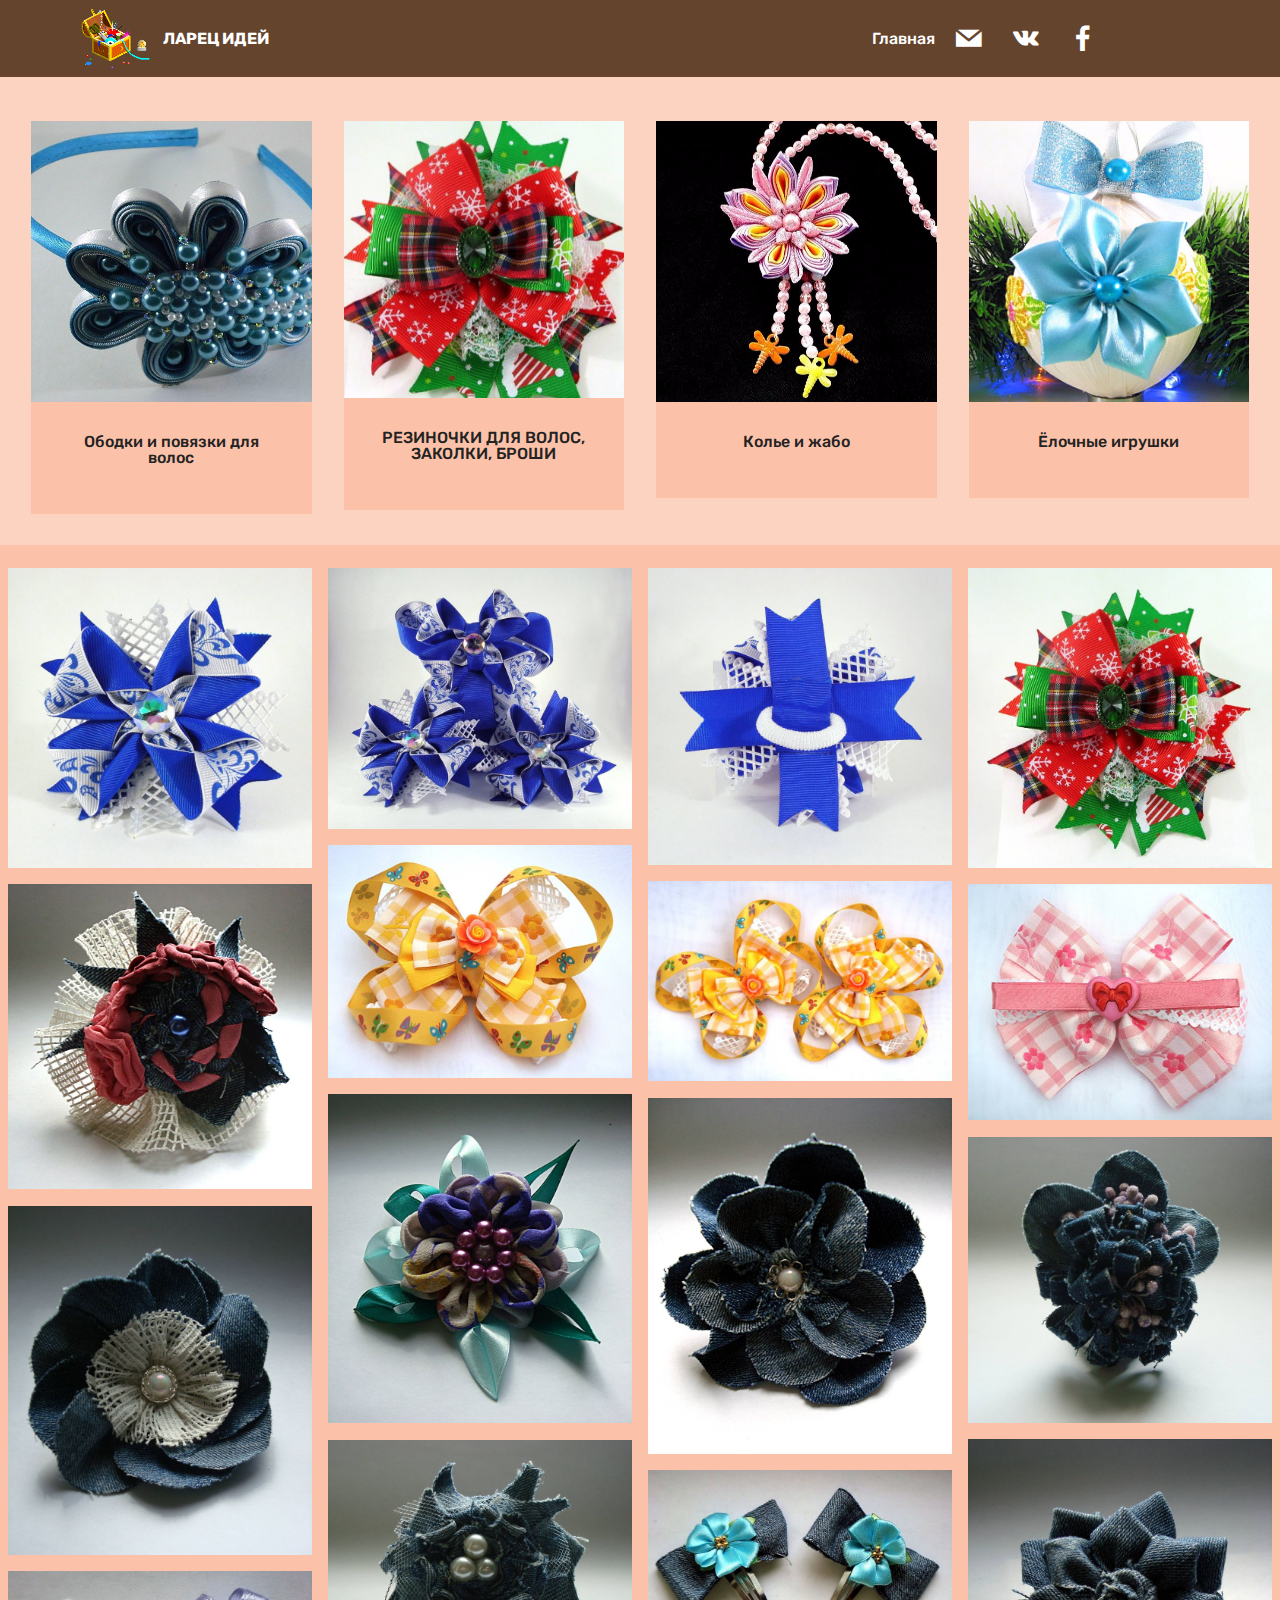
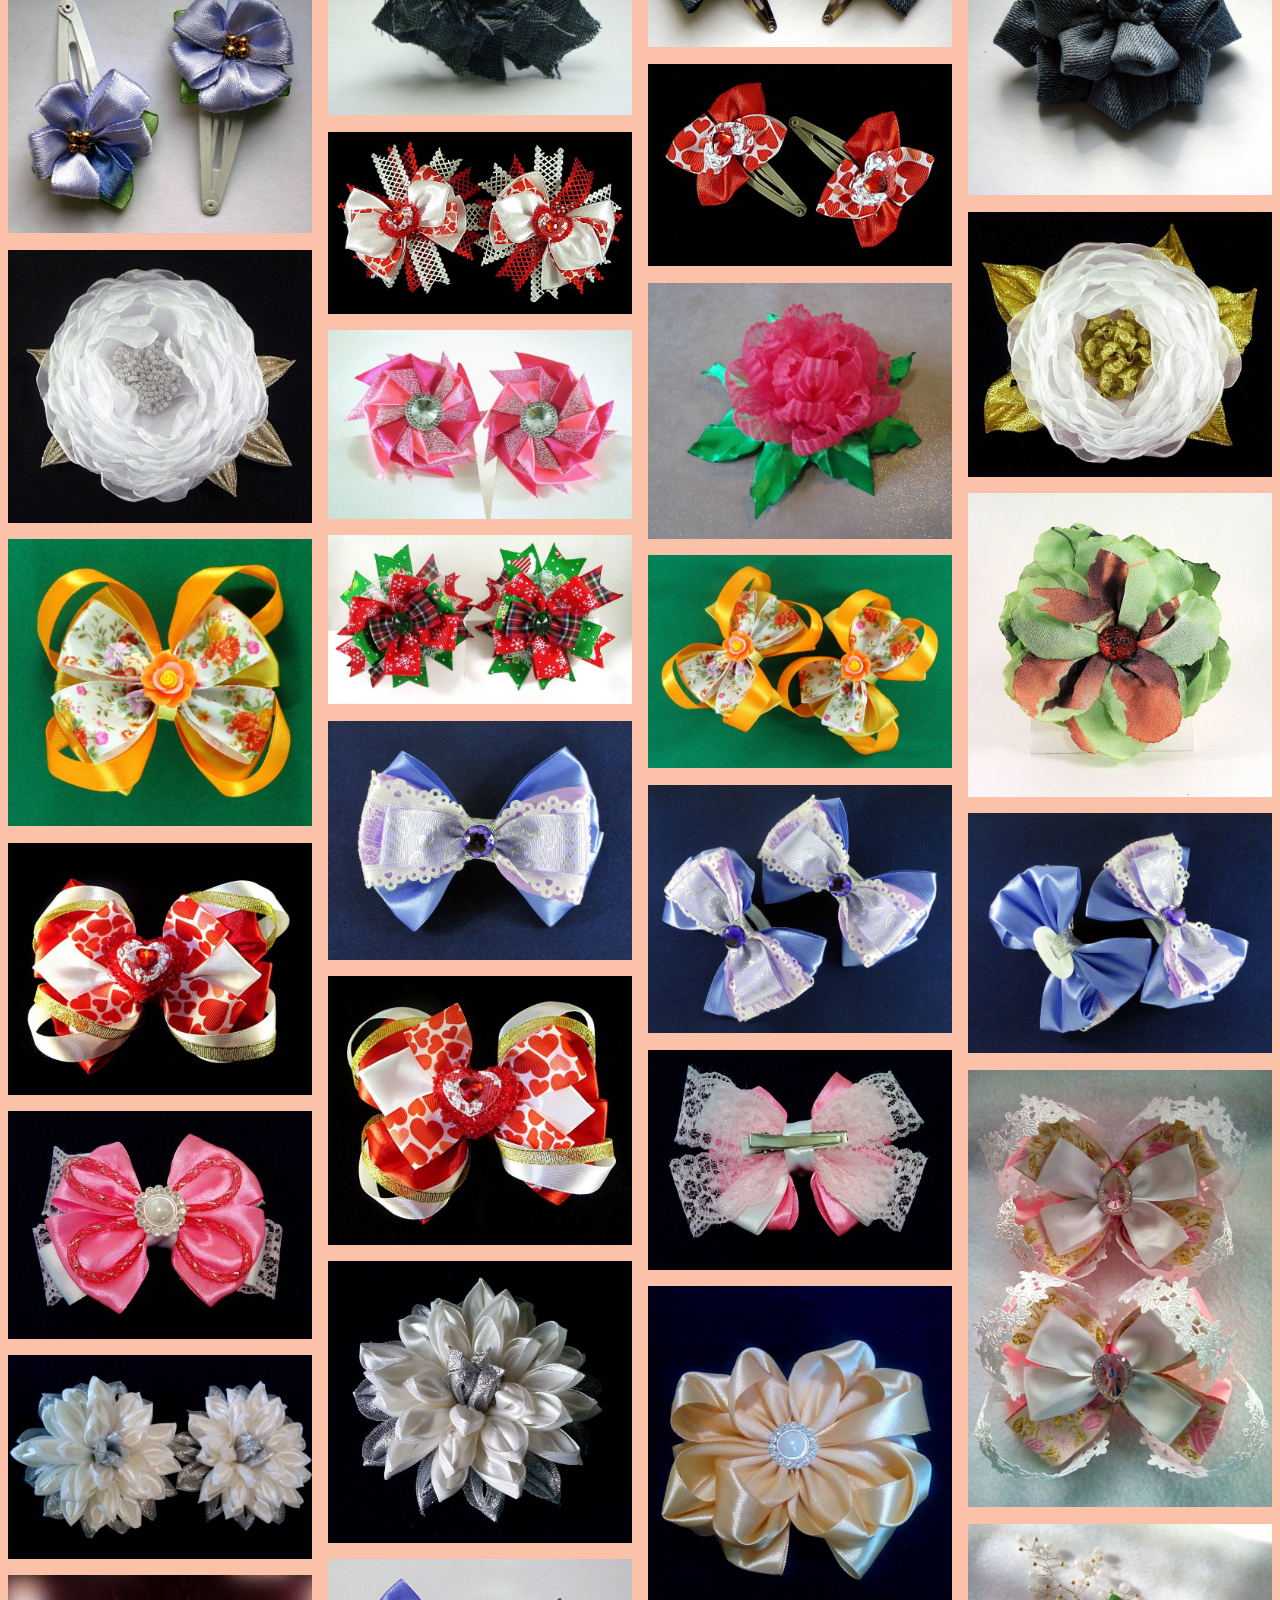
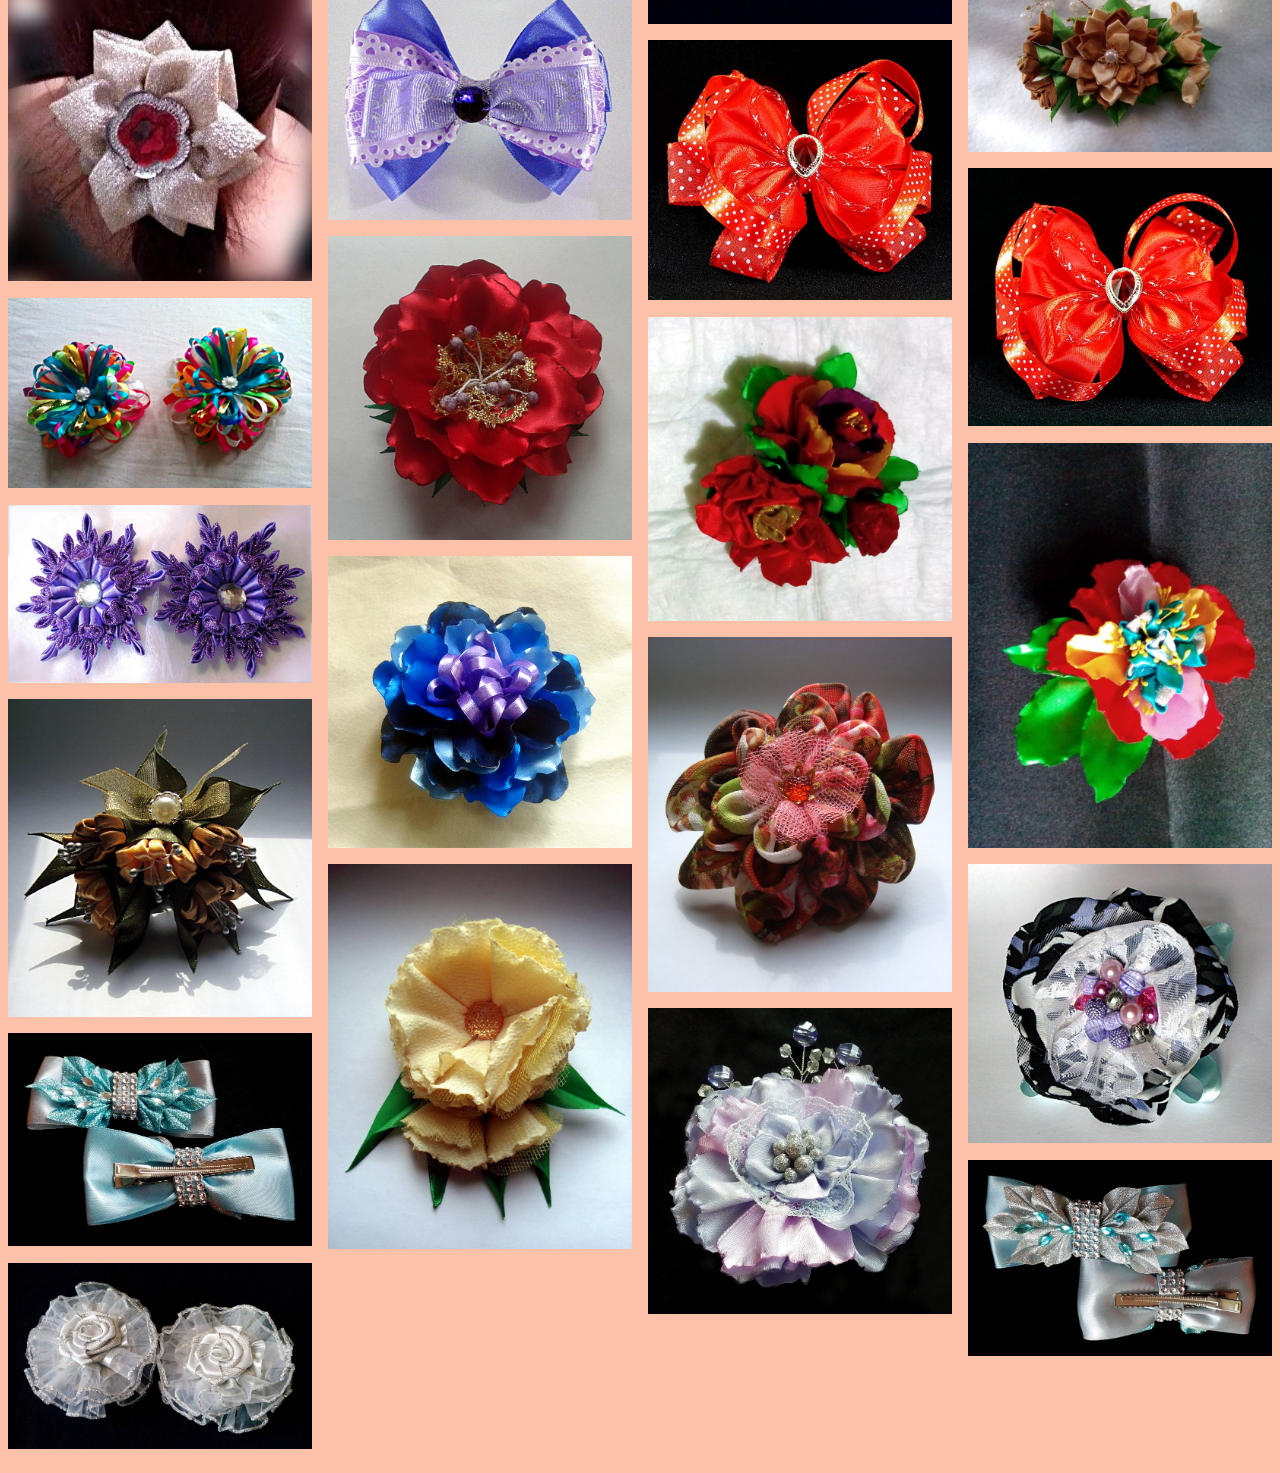
==== commit 5652b235: "create github pages" ====
--- a/bows.html
+++ b/bows.html
@@ -52,8 +52,7 @@
             <ul class="navbar-nav nav-dropdown nav-right" data-app-modern-menu="true"><li class="nav-item">
                     <a class="nav-link link text-white display-4" href="index.html">
                         Главная<br></a>
-                </li><li class="nav-item"><a class="nav-link link text-white display-4" href="index.html#feed-4">
-                        Новости<br></a></li><li class="nav-item"><a class="nav-link link text-white display-4" href="mailto:tatyana@ideachest.ru"><span class="socicon socicon-mail mbr-iconfont mbr-iconfont-btn"></span></a></li><li class="nav-item"><a class="nav-link link text-white display-4" href="https://vk.com/ideachest" target="_blank"><span class="socicon socicon-vkontakte mbr-iconfont mbr-iconfont-btn"></span>
+                </li><li class="nav-item"><a class="nav-link link text-white display-4" href="mailto:tatyana@ideachest.ru"><span class="socicon socicon-mail mbr-iconfont mbr-iconfont-btn"></span></a></li><li class="nav-item"><a class="nav-link link text-white display-4" href="https://vk.com/ideachest" target="_blank"><span class="socicon socicon-vkontakte mbr-iconfont mbr-iconfont-btn"></span>
                         </a></li><li class="nav-item"><a class="nav-link link text-white display-4" href="https://www.facebook.com/IdeasChest/" target="_blank"><span class="socicon socicon-facebook mbr-iconfont mbr-iconfont-btn"></span>
                         </a></li><li class="nav-item"><a class="nav-link link text-white display-4" href="https://mobirise.com"></a></li><li class="nav-item"><a class="nav-link link text-white display-4" href="https://vk.com/ideachest"></a></li><li class="nav-item"><a class="nav-link link text-white display-4" href="https://www.facebook.com/IdeasChest/" target="_blank"></a></li><li class="nav-item"><a class="nav-link link text-white display-4" href="https://mobirise.com">
                         </a></li></ul>
@@ -62,7 +61,7 @@
     </nav>
 </section>
 
-<section class="engine"><a href="https://mobirise.ws/a">best website builder</a></section><section class="features17 cid-qKF2w7aIxS" id="features17-17">
+<section class="engine"><a href="https://mobirise.ws/h">make own website</a></section><section class="features17 cid-qKF2w7aIxS" id="features17-17">
     
     
 
